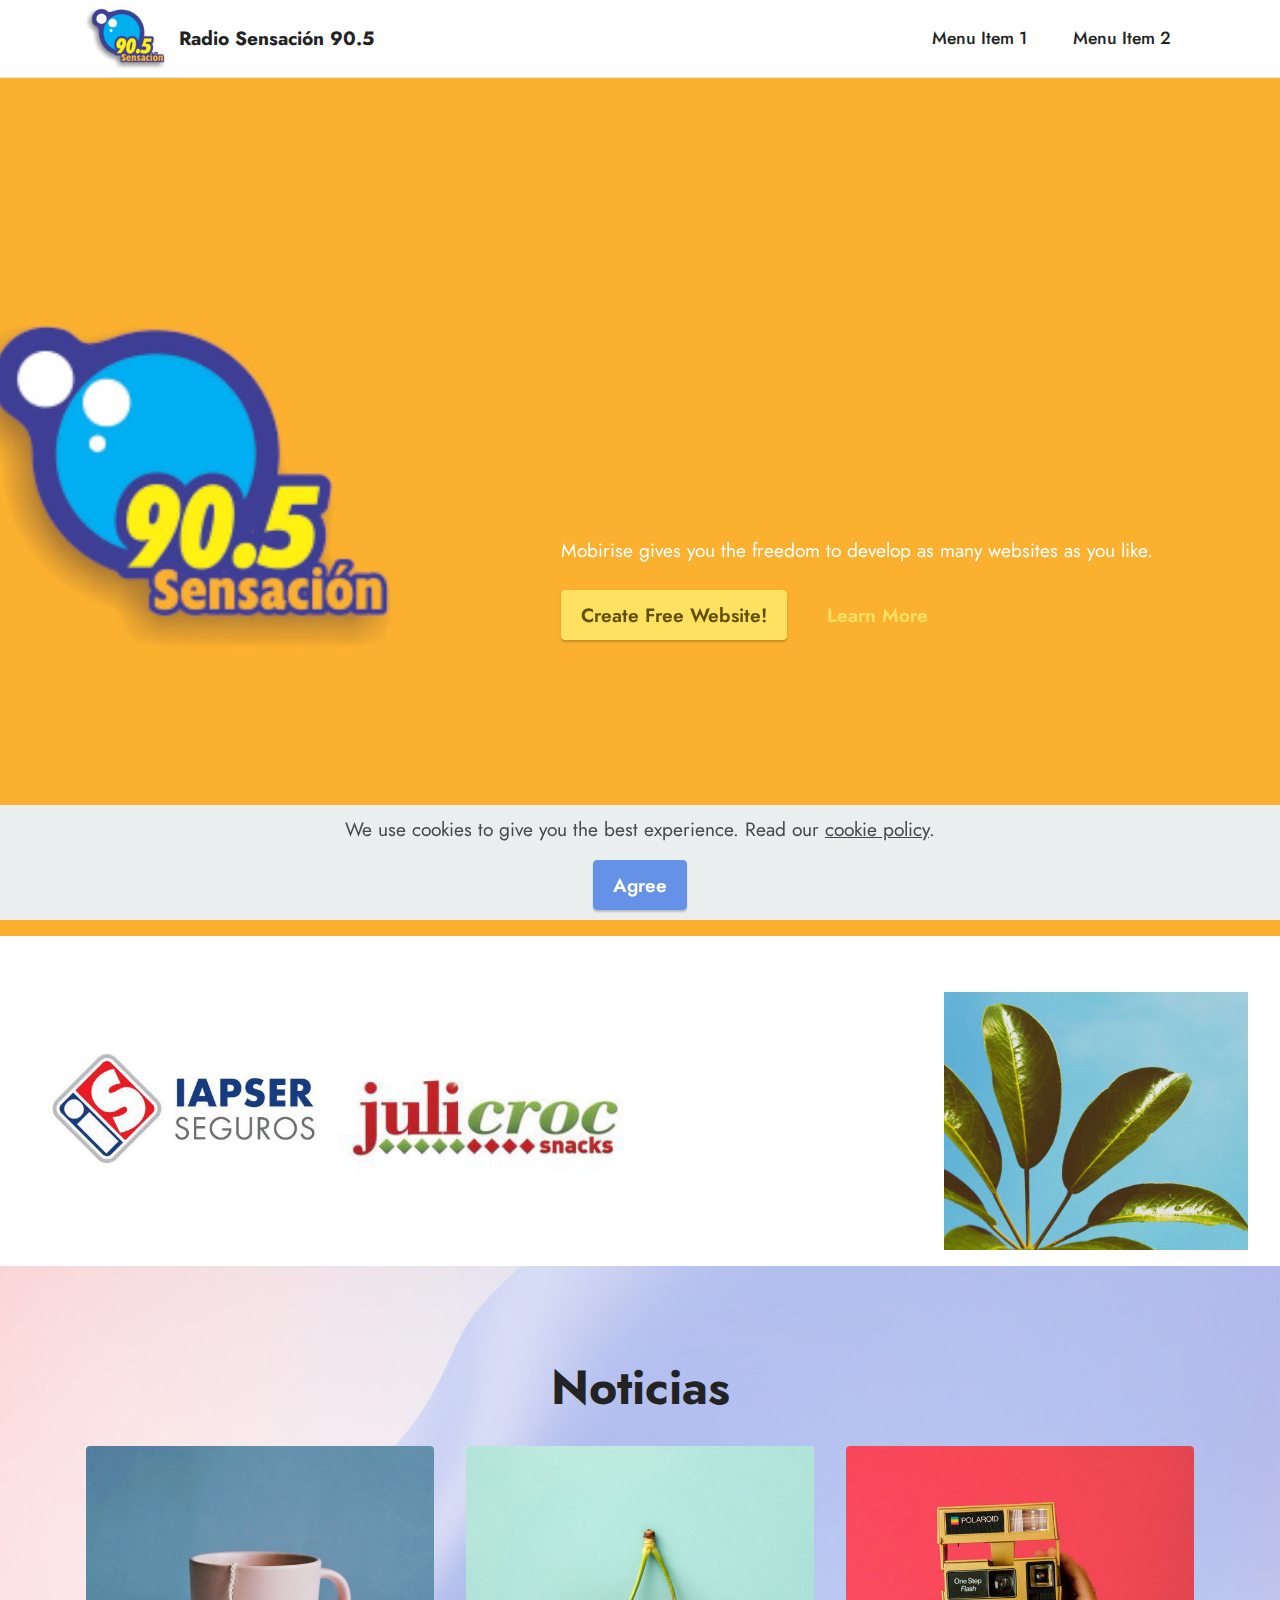
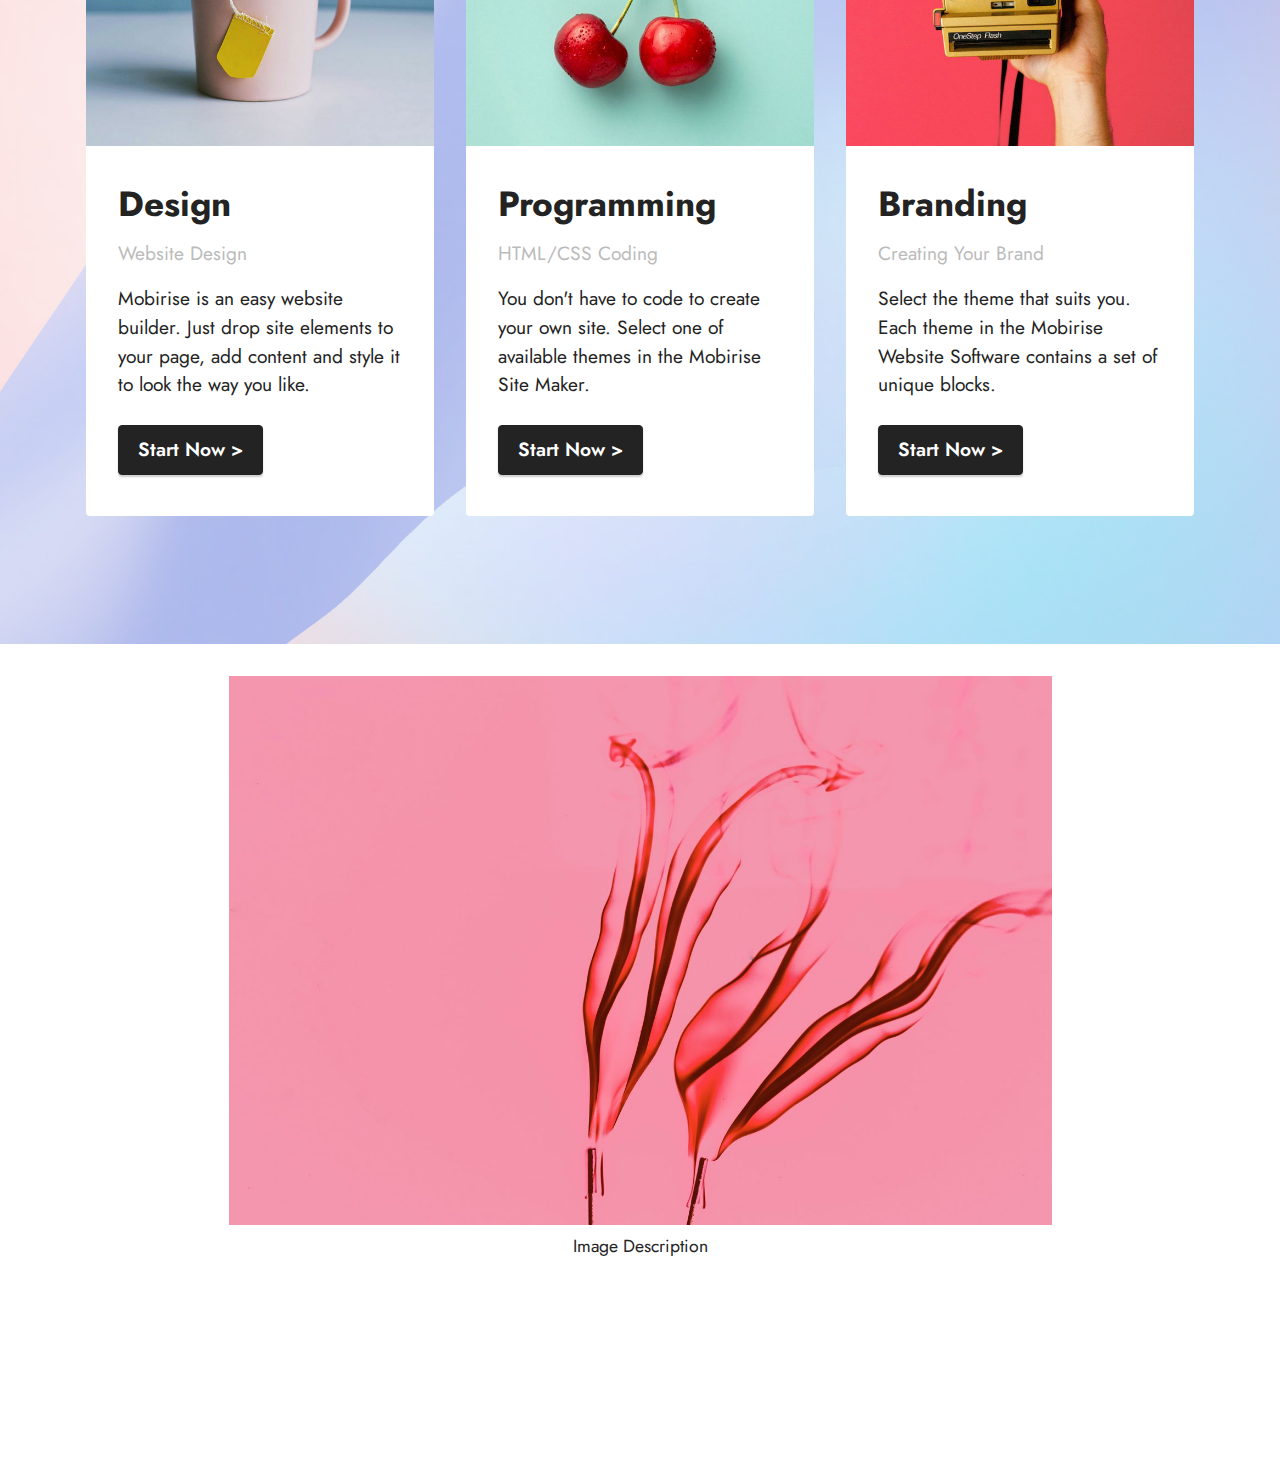
==== index.html @ c17784ab "primera vista" ====
<!DOCTYPE html>
<html lang="es">

<head>
    <!-- Site made with Mobirise Website Builder v5.3.5, https://mobirise.com -->
    <meta charset="UTF-8">
    <meta http-equiv="X-UA-Compatible" content="IE=edge">
    <meta name="generator" content="Mobirise v5.3.5, mobirise.com">
    <meta name="viewport" content="width=device-width, initial-scale=1, minimum-scale=1">
    <link rel="shortcut icon" href="assets/images/fm-sensacion-logo-128x97-1.png" type="image/x-icon">
    <meta name="description" content="">


    <title>Home</title>
    <link rel="stylesheet" href="assets/web/assets/mobirise-icons2/mobirise2.css">
    <link rel="stylesheet" href="assets/tether/tether.min.css">
    <link rel="stylesheet" href="assets/bootstrap/css/bootstrap.min.css">
    <link rel="stylesheet" href="assets/bootstrap/css/bootstrap-grid.min.css">
    <link rel="stylesheet" href="assets/bootstrap/css/bootstrap-reboot.min.css">
    <link rel="stylesheet" href="assets/dropdown/css/style.css">
    <link rel="stylesheet" href="assets/socicon/css/styles.css">
    <link rel="stylesheet" href="assets/theme/css/style.css">
    <link rel="preload"
        href="https://fonts.googleapis.com/css?family=Jost:100,200,300,400,500,600,700,800,900,100i,200i,300i,400i,500i,600i,700i,800i,900i&display=swap"
        as="style" onload="this.onload=null;this.rel='stylesheet'">
    <noscript>
        <link rel="stylesheet"
            href="https://fonts.googleapis.com/css?family=Jost:100,200,300,400,500,600,700,800,900,100i,200i,300i,400i,500i,600i,700i,800i,900i&display=swap">
    </noscript>
    <link rel="preload" as="style" href="assets/mobirise/css/mbr-additional.css">
    <link rel="stylesheet" href="assets/mobirise/css/mbr-additional.css" type="text/css">




</head>

<body>

    <section class="menu cid-s48OLK6784" once="menu" id="menu1-h">

        <nav class="navbar navbar-dropdown navbar-fixed-top navbar-expand-lg">
            <div class="container">
                <div class="navbar-brand">
                    <span class="navbar-logo">
                        <a href="https://www.radiosensacion.com.ar/index.php">
                            <img src="assets/images/fm-sensacion-logo-121x92.png" alt="Radio Sensación 90.5"
                                style="height: 3.8rem;">
                        </a>
                    </span>
                    <span class="navbar-caption-wrap"><a class="navbar-caption text-black display-7"
                            href="https://mobiri.se">Radio Sensación 90.5</a></span>
                </div>
                <button class="navbar-toggler" type="button" data-toggle="collapse"
                    data-target="#navbarSupportedContent" aria-controls="navbarNavAltMarkup" aria-expanded="false"
                    aria-label="Toggle navigation">
                    <div class="hamburger">
                        <span></span>
                        <span></span>
                        <span></span>
                        <span></span>
                    </div>
                </button>
                <div class="collapse navbar-collapse" id="navbarSupportedContent">
                    <ul class="navbar-nav nav-dropdown nav-right" data-app-modern-menu="true">
                        <li class="nav-item"><a class="nav-link link text-black display-4"
                                href="https://mobirise.com">Menu Item 1</a></li>
                        <li class="nav-item"><a class="nav-link link text-black display-4" href="https://mobirise.com">
                                Menu Item 2</a></li>
                    </ul>


                </div>
            </div>
        </nav>

    </section>

    <section class="header5 cid-svProgvU8p mbr-fullscreen mbr-parallax-background" id="header5-k">





        <div class="container">
            <div class="row justify-content-end">
                <div class="col-12 col-lg-7">
                    <h1 class="mbr-section-title mbr-fonts-style mbr-white mb-3 display-1">
                        <iframe id="radio2"
                            src="https://streaming.escuchanosonline.com/cp/widgets/player/single/?p=8462" scrolling="no"
                            style="border:none;">
                        </iframe>
                        <!-- <strong>
                            Full Screen
                            Intro</strong> -->
                    </h1>

                    <p class="mbr-text mbr-fonts-style mbr-white display-7">
                        Mobirise gives you the freedom to develop as many websites as you like.</p>
                    <div class="mbr-section-btn mt-3"><a class="btn btn-warning display-7"
                            href="https://mobiri.se">Create Free Website!</a>
                        <a class="btn btn-warning-outline display-7" href="https://mobiri.se">Learn More</a>
                    </div>
                </div>
            </div>
        </div>
    </section>

    <section class="gallery6 mbr-gallery cid-svViw0mXwe" id="gallery6-n">




        <div class="container-fluid">

            <div class="row mbr-gallery mt-4">
                <div class="col-12 col-md-6 col-lg-3 item gallery-image">
                    <div class="item-wrapper" data-toggle="modal" data-target="#svVmFSbQs3-modal">
                        <a href="https://www.elonce.com/secciones/sociedad/668351-parte-este-jueves-un-nuevo-vuelo-a-moscn-para-buscar-dosis-de-sputnik-v.htm"
                            target="_blank"><img class="w-100" src="assets/images/iapser-seguros-479x406.jpg"
                                alt="Radio Sensación 90.5" data-slide-to="0" data-target="#lb-svVmFSbQs3"></a>
                        <div class="icon-wrapper">
                            <span class="mobi-mbri mobi-mbri-search mbr-iconfont mbr-iconfont-btn"></span>
                        </div>
                    </div>

                </div>
                <div class="col-12 col-md-6 col-lg-3 item gallery-image">
                    <div class="item-wrapper" data-toggle="modal" data-target="#svVmFSbQs3-modal">
                        <img class="w-100" src="assets/images/julicroc-300x232.jpg" alt="" data-slide-to="1"
                            data-target="#lb-svVmFSbQs3">
                        <div class="icon-wrapper">
                            <span class="mobi-mbri mobi-mbri-search mbr-iconfont mbr-iconfont-btn"></span>
                        </div>
                    </div>

                </div>
                <div class="col-12 col-md-6 col-lg-3 item gallery-image">
                    <!-- <div class="item-wrapper" data-toggle="modal" data-target="#svVmFSbQs3-modal">
                    <iframe src="https://www.tutiempo.net/s-widget/app/?LocId=43204&sc=1" scrolling="no" frameborder="0"
                        style="border:none; overflow:hidden; width:300px; height:411px;"
                        allowtransparency="true">
                    </iframe>
                </div> -->
                </div>
                <div class="col-12 col-md-6 col-lg-3 item gallery-image">
                    <div class="item-wrapper" data-toggle="modal" data-target="#svVmFSbQs3-modal">
                        <!-- <iframe id="radio2"
                            src="https://streaming.escuchanosonline.com/cp/widgets/player/single/?p=8462" height="110"
                            scrolling="no" style="border:none;">
                        </iframe> -->
                        <img class="w-100" src="assets/images/features4.jpg" alt="" data-slide-to="3"
                            data-target="#lb-svVmFSbQs3">
                        <div class="icon-wrapper">
                            <span class="mobi-mbri mobi-mbri-search mbr-iconfont mbr-iconfont-btn"></span>
                        </div>
                    </div>

                </div>
            </div>

            <div class="modal mbr-slider" tabindex="-1" role="dialog" aria-hidden="true" id="svVmFSbQs3-modal">
                <div class="modal-dialog" role="document">
                    <div class="modal-content">
                        <div class="modal-body">
                            <div class="carousel slide" id="lb-svVmFSbQs3" data-interval="5000">
                                <div class="carousel-inner">
                                    <div class="carousel-item active">
                                        <img class="d-block w-100" src="assets/images/iapser-seguros-479x406.jpg"
                                            alt="">
                                    </div>
                                    <div class="carousel-item">
                                        <img class="d-block w-100" src="assets/images/julicroc-300x232.jpg" alt="">
                                    </div>
                                    <div class="carousel-item">
                                        <img class="d-block w-100" src="assets/images/features3.jpg" alt="">
                                    </div>
                                    <div class="carousel-item">
                                        <img class="d-block w-100" src="assets/images/features4.jpg" alt="">
                                    </div>
                                </div>
                                <ol class="carousel-indicators">
                                    <li data-slide-to="0" class="active" data-target="#lb-svVmFSbQs3"></li>
                                    <li data-slide-to="1" data-target="#lb-svVmFSbQs3"></li>
                                    <li data-slide-to="2" data-target="#lb-svVmFSbQs3"></li>
                                    <li data-slide-to="3" data-target="#lb-svVmFSbQs3"></li>
                                </ol>
                                <a role="button" href="" class="close" data-dismiss="modal" aria-label="Close">
                                </a>
                                <a class="carousel-control-prev carousel-control" role="button" data-slide="prev"
                                    href="#lb-svVmFSbQs3">
                                    <span class="mobi-mbri mobi-mbri-arrow-prev" aria-hidden="true"></span>
                                    <span class="sr-only">Previous</span>
                                </a>
                                <a class="carousel-control-next carousel-control" role="button" data-slide="next"
                                    href="#lb-svVmFSbQs3">
                                    <span class="mobi-mbri mobi-mbri-arrow-next" aria-hidden="true"></span>
                                    <span class="sr-only">Next</span>
                                </a>
                            </div>
                        </div>
                    </div>
                </div>
            </div>
        </div>
    </section>

    <section class="features4 cid-svVdP3rSlo" id="features4-l">

        <div class="mbr-overlay"></div>
        <div class="container">
            <div class="mbr-section-head">
                <h4 class="mbr-section-title mbr-fonts-style align-center mb-0 display-2">
                    <strong>Noticias</strong><strong><br></strong>
                </h4>

            </div>
            <div class="row mt-4">
                <div class="item features-image сol-12 col-md-6 col-lg-4">
                    <div class="item-wrapper">
                        <div class="item-img">
                            <img src="assets/images/product2.jpg" alt="" title="">
                        </div>
                        <div class="item-content">
                            <h5 class="item-title mbr-fonts-style display-5"><strong>Design</strong></h5>
                            <h6 class="item-subtitle mbr-fonts-style mt-1 display-7">Website Design</h6>
                            <p class="mbr-text mbr-fonts-style mt-3 display-7">Mobirise is an easy website builder. Just
                                drop site elements to your page, add content and style it to look the way you like.</p>
                        </div>
                        <div class="mbr-section-btn item-footer mt-2"><a href=""
                                class="btn item-btn btn-black display-7" target="_blank">Start Now
                                &gt;</a></div>
                    </div>
                </div>
                <div class="item features-image сol-12 col-md-6 col-lg-4">
                    <div class="item-wrapper">
                        <div class="item-img">
                            <img src="assets/images/product3.jpg" alt="" title="">
                        </div>
                        <div class="item-content">
                            <h5 class="item-title mbr-fonts-style display-5"><strong>Programming</strong></h5>
                            <h6 class="item-subtitle mbr-fonts-style mt-1 display-7">
                                HTML/CSS Coding</h6>
                            <p class="mbr-text mbr-fonts-style mt-3 display-7">You don't have to code to create your own
                                site. Select one of available themes in the Mobirise Site Maker.</p>
                        </div>
                        <div class="mbr-section-btn item-footer mt-2"><a href=""
                                class="btn item-btn btn-black display-7" target="_blank">Start Now
                                &gt;</a></div>
                    </div>
                </div>
                <div class="item features-image сol-12 col-md-6 col-lg-4">
                    <div class="item-wrapper">
                        <div class="item-img">
                            <img src="assets/images/product1.jpg" alt="" title="">
                        </div>
                        <div class="item-content">
                            <h5 class="item-title mbr-fonts-style display-5"><strong>Branding</strong></h5>
                            <h6 class="item-subtitle mbr-fonts-style mt-1 display-7">Creating Your Brand</h6>
                            <p class="mbr-text mbr-fonts-style mt-3 display-7">Select the theme that suits you. Each
                                theme
                                in the Mobirise Website Software contains a set of unique blocks.<br></p>
                        </div>
                        <div class="mbr-section-btn item-footer mt-2"><a href=""
                                class="btn item-btn btn-black display-7" target="_blank">Start Now
                                &gt;</a></div>
                    </div>
                </div>

            </div>
        </div>
    </section>

    <section class="image3 cid-s48upRUlSD" id="image3-9">




        <div class="container">
            <div class="row justify-content-center">
                <div class="col-12 col-lg-9">
                    <div class="image-wrapper">
                        <img src="assets/images/6.jpg" alt="Mobirise">
                        <p class="mbr-description mbr-fonts-style mt-2 align-center display-4">
                            Image Description</p>
                    </div>
                </div>
            </div>
        </div>
    </section>

    <section class="footer3 cid-s48P1Icc8J mbr-reveal" once="footers" id="footer3-i">



        <div class="mbr-overlay" style="opacity: 0.8; background-color: rgb(35, 35, 35);"></div>

        <div class="container-fluid">
            <div class="media-container-row align-center mbr-white">
                <div class="row row-links">
                    <ul class="foot-menu">





                        <li class="foot-menu-item mbr-fonts-style display-7"><a href="https://mobirise.com/help/"
                                class="text-success">Help Center</a></li>
                        <li class="foot-menu-item mbr-fonts-style display-7"><a href="http://forums.mobirise.com/"
                                class="text-success">Mobirise Forums</a></li>
                        <li class="foot-menu-item mbr-fonts-style display-7"><a href="https://mobirise.com/"
                                class="text-success">Mobirise.com</a></li>
                    </ul>
                </div>
                <div class="row social-row">
                    <div class="social-list align-right pb-2">






                        <div class="soc-item">
                            <a href="https://twitter.com/mobirise" target="_blank">
                                <span class="socicon-twitter socicon mbr-iconfont mbr-iconfont-social"></span>
                            </a>
                        </div>
                        <div class="soc-item">
                            <a href="https://www.facebook.com/pages/Mobirise/1616226671953247" target="_blank">
                                <span class="socicon-facebook socicon mbr-iconfont mbr-iconfont-social"></span>
                            </a>
                        </div>
                        <div class="soc-item">
                            <a href="https://www.youtube.com/c/mobirise" target="_blank">
                                <span class="socicon-youtube socicon mbr-iconfont mbr-iconfont-social"></span>
                            </a>
                        </div>
                        <div class="soc-item">
                            <a href="https://instagram.com/mobirise" target="_blank">
                                <span class="mbr-iconfont mbr-iconfont-social socicon-instagram socicon"></span>
                            </a>
                        </div>
                    </div>
                </div>
                <div class="row row-copirayt">
                    <p class="mbr-text mb-0 mbr-fonts-style mbr-white align-center display-7">
                        © Copyright 2021 Flydata. Todos los derechos reservados.
                    </p>
                </div>
            </div>
        </div>
    </section>
    <!-- <section
        style="background-color: #fff; font-family: -apple-system, BlinkMacSystemFont, 'Segoe UI', 'Roboto', 'Helvetica Neue', Arial, sans-serif; color:#aaa; font-size:12px; padding: 0; align-items: center; display: flex;"> -->

        <!-- <a href="https://mobirise.site/r" style="flex: 1 1; height: 3rem; padding-left: 1rem;"></a> -->
        <!-- <p style="flex: 0 0 auto; margin:0; padding-right:1rem;"> -->
            <a href="https://mobirise.site/"></a>
            <!-- was made with Mobirise site themes -->
        <!-- </p> -->
    <!-- </section> -->
    <script src="assets/web/assets/jquery/jquery.min.js"></script>
    <script src="assets/popper/popper.min.js"></script>
    <script src="assets/tether/tether.min.js"></script>
    <script src="assets/bootstrap/js/bootstrap.min.js"></script>
    <script src="assets/web/assets/cookies-alert-plugin/cookies-alert-core.js"></script>
    <script src="assets/web/assets/cookies-alert-plugin/cookies-alert-script.js"></script>
    <script src="assets/smoothscroll/smooth-scroll.js"></script>
    <script src="assets/parallax/jarallax.min.js"></script>
    <script src="assets/dropdown/js/nav-dropdown.js"></script>
    <script src="assets/dropdown/js/navbar-dropdown.js"></script>
    <script src="assets/touchswipe/jquery.touch-swipe.min.js"></script>
    <script src="assets/theme/js/script.js"></script>


    <input name="cookieData" type="hidden" data-cookie-customDialogSelector='null' data-cookie-colorText='#424a4d'
        data-cookie-colorBg='rgba(234, 239, 241, 0.99)' data-cookie-textButton='Agree' data-cookie-colorButton=''
        data-cookie-colorLink='#424a4d' data-cookie-underlineLink='true'
        data-cookie-text="We use cookies to give you the best experience. Read our <a href='privacy.html'>cookie policy</a>.">
</body>

</html>
---- assets/web/assets/mobirise-icons2/mobirise2.css ----
@font-face {
  font-family: 'Moririse2';
  font-display: swap;
  src:  url('mobirise2.eot?f2bix4');
  src:  url('mobirise2.eot?f2bix4#iefix') format('embedded-opentype'),
    url('mobirise2.ttf?f2bix4') format('truetype'),
    url('mobirise2.woff?f2bix4') format('woff'),
    url('mobirise2.svg?f2bix4#mobirise2') format('svg');
  font-weight: normal;
  font-style: normal;
}

[class^="mobi-"], [class*=" mobi-"] {
  /* use !important to prevent issues with browser extensions that change fonts */
  font-family: 'Moririse2' !important;
  speak: none;
  font-style: normal;
  font-weight: normal;
  font-variant: normal;
  text-transform: none;
  line-height: 1;

  /* Better Font Rendering =========== */
  -webkit-font-smoothing: antialiased;
  -moz-osx-font-smoothing: grayscale;
}

.mobi-mbri-add-submenu:before {
  content: "\e900";
}
.mobi-mbri-alert:before {
  content: "\e901";
}
.mobi-mbri-align-center:before {
  content: "\e902";
}
.mobi-mbri-align-justify:before {
  content: "\e903";
}
.mobi-mbri-align-left:before {
  content: "\e904";
}
.mobi-mbri-align-right:before {
  content: "\e905";
}
.mobi-mbri-android:before {
  content: "\e906";
}
.mobi-mbri-apple:before {
  content: "\e907";
}
.mobi-mbri-arrow-down:before {
  content: "\e908";
}
.mobi-mbri-arrow-next:before {
  content: "\e909";
}
.mobi-mbri-arrow-prev:before {
  content: "\e90a";
}
.mobi-mbri-arrow-up:before {
  content: "\e90b";
}
.mobi-mbri-bold:before {
  content: "\e90c";
}
.mobi-mbri-bookmark:before {
  content: "\e90d";
}
.mobi-mbri-bootstrap:before {
  content: "\e90e";
}
.mobi-mbri-briefcase:before {
  content: "\e90f";
}
.mobi-mbri-browse:before {
  content: "\e910";
}
.mobi-mbri-bulleted-list:before {
  content: "\e911";
}
.mobi-mbri-calendar:before {
  content: "\e912";
}
.mobi-mbri-camera:before {
  content: "\e913";
}
.mobi-mbri-cart-add:before {
  content: "\e914";
}
.mobi-mbri-cart-full:before {
  content: "\e915";
}
.mobi-mbri-cash:before {
  content: "\e916";
}
.mobi-mbri-change-style:before {
  content: "\e917";
}
.mobi-mbri-chat:before {
  content: "\e918";
}
.mobi-mbri-clock:before {
  content: "\e919";
}
.mobi-mbri-close:before {
  content: "\e91a";
}
.mobi-mbri-cloud:before {
  content: "\e91b";
}
.mobi-mbri-code:before {
  content: "\e91c";
}
.mobi-mbri-contact-form:before {
  content: "\e91d";
}
.mobi-mbri-credit-card:before {
  content: "\e91e";
}
.mobi-mbri-cursor-click:before {
  content: "\e91f";
}
.mobi-mbri-cust-feedback:before {
  content: "\e920";
}
.mobi-mbri-database:before {
  content: "\e921";
}
.mobi-mbri-delivery:before {
  content: "\e922";
}
.mobi-mbri-desktop:before {
  content: "\e923";
}
.mobi-mbri-devices:before {
  content: "\e924";
}
.mobi-mbri-down:before {
  content: "\e925";
}
.mobi-mbri-download-2:before {
  content: "\e926";
}
.mobi-mbri-download:before {
  content: "\e927";
}
.mobi-mbri-drag-n-drop-2:before {
  content: "\e928";
}
.mobi-mbri-drag-n-drop:before {
  content: "\e929";
}
.mobi-mbri-edit-2:before {
  content: "\e92a";
}
.mobi-mbri-edit:before {
  content: "\e92b";
}
.mobi-mbri-error:before {
  content: "\e92c";
}
.mobi-mbri-extension:before {
  content: "\e92d";
}
.mobi-mbri-features:before {
  content: "\e92e";
}
.mobi-mbri-file:before {
  content: "\e92f";
}
.mobi-mbri-flag:before {
  content: "\e930";
}
.mobi-mbri-folder:before {
  content: "\e931";
}
.mobi-mbri-gift:before {
  content: "\e932";
}
.mobi-mbri-github:before {
  content: "\e933";
}
.mobi-mbri-globe-2:before {
  content: "\e934";
}
.mobi-mbri-globe:before {
  content: "\e935";
}
.mobi-mbri-growing-chart:before {
  content: "\e936";
}
.mobi-mbri-hearth:before {
  content: "\e937";
}
.mobi-mbri-help:before {
  content: "\e938";
}
.mobi-mbri-home:before {
  content: "\e939";
}
.mobi-mbri-hot-cup:before {
  content: "\e93a";
}
.mobi-mbri-idea:before {
  content: "\e93b";
}
.mobi-mbri-image-gallery:before {
  content: "\e93c";
}
.mobi-mbri-image-slider:before {
  content: "\e93d";
}
.mobi-mbri-info:before {
  content: "\e93e";
}
.mobi-mbri-italic:before {
  content: "\e93f";
}
.mobi-mbri-key:before {
  content: "\e940";
}
.mobi-mbri-laptop:before {
  content: "\e941";
}
.mobi-mbri-layers:before {
  content: "\e942";
}
.mobi-mbri-left-right:before {
  content: "\e943";
}
.mobi-mbri-left:before {
  content: "\e944";
}
.mobi-mbri-letter:before {
  content: "\e945";
}
.mobi-mbri-like:before {
  content: "\e946";
}
.mobi-mbri-link:before {
  content: "\e947";
}
.mobi-mbri-lock:before {
  content: "\e948";
}
.mobi-mbri-login:before {
  content: "\e949";
}
.mobi-mbri-logout:before {
  content: "\e94a";
}
.mobi-mbri-magic-stick:before {
  content: "\e94b";
}
.mobi-mbri-map-pin:before {
  content: "\e94c";
}
.mobi-mbri-menu:before {
  content: "\e94d";
}
.mobi-mbri-mobile-2:before {
  content: "\e94e";
}
.mobi-mbri-mobile-horizontal:before {
  content: "\e94f";
}
.mobi-mbri-mobile:before {
  content: "\e950";
}
.mobi-mbri-mobirise:before {
  content: "\e951";
}
.mobi-mbri-more-horizontal:before {
  content: "\e952";
}
.mobi-mbri-more-vertical:before {
  content: "\e953";
}
.mobi-mbri-music:before {
  content: "\e954";
}
.mobi-mbri-new-file:before {
  content: "\e955";
}
.mobi-mbri-numbered-list:before {
  content: "\e956";
}
.mobi-mbri-opened-folder:before {
  content: "\e957";
}
.mobi-mbri-pages:before {
  content: "\e958";
}
.mobi-mbri-paper-plane:before {
  content: "\e959";
}
.mobi-mbri-paperclip:before {
  content: "\e95a";
}
.mobi-mbri-phone:before {
  content: "\e95b";
}
.mobi-mbri-photo:before {
  content: "\e95c";
}
.mobi-mbri-photos:before {
  content: "\e95d";
}
.mobi-mbri-pin:before {
  content: "\e95e";
}
.mobi-mbri-play:before {
  content: "\e95f";
}
.mobi-mbri-plus:before {
  content: "\e960";
}
.mobi-mbri-preview:before {
  content: "\e961";
}
.mobi-mbri-print:before {
  content: "\e962";
}
.mobi-mbri-protect:before {
  content: "\e963";
}
.mobi-mbri-question:before {
  content: "\e964";
}
.mobi-mbri-quote-left:before {
  content: "\e965";
}
.mobi-mbri-quote-right:before {
  content: "\e966";
}
.mobi-mbri-redo:before {
  content: "\e967";
}
.mobi-mbri-refresh:before {
  content: "\e968";
}
.mobi-mbri-responsive-2:before {
  content: "\e969";
}
.mobi-mbri-responsive:before {
  content: "\e96a";
}
.mobi-mbri-right:before {
  content: "\e96b";
}
.mobi-mbri-rocket:before {
  content: "\e96c";
}
.mobi-mbri-sad-face:before {
  content: "\e96d";
}
.mobi-mbri-sale:before {
  content: "\e96e";
}
.mobi-mbri-save:before {
  content: "\e96f";
}
.mobi-mbri-search:before {
  content: "\e970";
}
.mobi-mbri-setting-2:before {
  content: "\e971";
}
.mobi-mbri-setting-3:before {
  content: "\e972";
}
.mobi-mbri-setting:before {
  content: "\e973";
}
.mobi-mbri-share:before {
  content: "\e974";
}
.mobi-mbri-shopping-bag:before {
  content: "\e975";
}
.mobi-mbri-shopping-basket:before {
  content: "\e976";
}
.mobi-mbri-shopping-cart:before {
  content: "\e977";
}
.mobi-mbri-sites:before {
  content: "\e978";
}
.mobi-mbri-smile-face:before {
  content: "\e979";
}
.mobi-mbri-speed:before {
  content: "\e97a";
}
.mobi-mbri-star:before {
  content: "\e97b";
}
.mobi-mbri-success:before {
  content: "\e97c";
}
.mobi-mbri-sun:before {
  content: "\e97d";
}
.mobi-mbri-sun2:before {
  content: "\e97e";
}
.mobi-mbri-tablet-vertical:before {
  content: "\e97f";
}
.mobi-mbri-tablet:before {
  content: "\e980";
}
.mobi-mbri-target:before {
  content: "\e981";
}
.mobi-mbri-timer:before {
  content: "\e982";
}
.mobi-mbri-to-ftp:before {
  content: "\e983";
}
.mobi-mbri-to-local-drive:before {
  content: "\e984";
}
.mobi-mbri-touch-swipe:before {
  content: "\e985";
}
.mobi-mbri-touch:before {
  content: "\e986";
}
.mobi-mbri-trash:before {
  content: "\e987";
}
.mobi-mbri-underline:before {
  content: "\e988";
}
.mobi-mbri-undo:before {
  content: "\e989";
}
.mobi-mbri-unlink:before {
  content: "\e98a";
}
.mobi-mbri-unlock:before {
  content: "\e98b";
}
.mobi-mbri-up-down:before {
  content: "\e98c";
}
.mobi-mbri-up:before {
  content: "\e98d";
}
.mobi-mbri-update:before {
  content: "\e98e";
}
.mobi-mbri-upload-2:before {
  content: "\e98f";
}
.mobi-mbri-upload:before {
  content: "\e990";
}
.mobi-mbri-user-2:before {
  content: "\e991";
}
.mobi-mbri-user:before {
  content: "\e992";
}
.mobi-mbri-users:before {
  content: "\e993";
}
.mobi-mbri-video-play:before {
  content: "\e994";
}
.mobi-mbri-video:before {
  content: "\e995";
}
.mobi-mbri-watch:before {
  content: "\e996";
}
.mobi-mbri-website-theme-2:before {
  content: "\e997";
}
.mobi-mbri-website-theme:before {
  content: "\e998";
}
.mobi-mbri-wifi:before {
  content: "\e999";
}
.mobi-mbri-windows:before {
  content: "\e99a";
}
.mobi-mbri-zoom-in:before {
  content: "\e99b";
}
.mobi-mbri-zoom-out:before {
  content: "\e99c";
}
---- assets/dropdown/css/style.css ----
.navbar-dropdown {
  left: 0;
  padding: 0;
  position: absolute;
  right: 0;
  top: 0;
  transition: all 0.45s ease;
  z-index: 1030;
  background: #282828; }
  .navbar-dropdown .navbar-logo {
    margin-right: 0.8rem;
    transition: margin 0.3s ease-in-out;
    vertical-align: middle; }
    .navbar-dropdown .navbar-logo img {
      height: 3.125rem;
      transition: all 0.3s ease-in-out; }
    .navbar-dropdown .navbar-logo.mbr-iconfont {
      font-size: 3.125rem;
      line-height: 3.125rem; }
  .navbar-dropdown .navbar-caption {
    font-weight: 700;
    white-space: normal;
    vertical-align: -4px;
    line-height: 3.125rem !important; }
    .navbar-dropdown .navbar-caption, .navbar-dropdown .navbar-caption:hover {
      color: inherit;
      text-decoration: none; }
  .navbar-dropdown .mbr-iconfont + .navbar-caption {
    vertical-align: -1px; }
  .navbar-dropdown.navbar-fixed-top {
    position: fixed; }
  .navbar-dropdown .navbar-brand span {
    vertical-align: -4px; }
  .navbar-dropdown.bg-color.transparent {
    background: none; }
  .navbar-dropdown.navbar-short .navbar-brand {
    padding: 0.625rem 0; }
    .navbar-dropdown.navbar-short .navbar-brand span {
      vertical-align: -1px; }
  .navbar-dropdown.navbar-short .navbar-caption {
    line-height: 2.375rem !important;
    vertical-align: -2px; }
  .navbar-dropdown.navbar-short .navbar-logo {
    margin-right: 0.5rem; }
    .navbar-dropdown.navbar-short .navbar-logo img {
      height: 2.375rem; }
    .navbar-dropdown.navbar-short .navbar-logo.mbr-iconfont {
      font-size: 2.375rem;
      line-height: 2.375rem; }
  .navbar-dropdown.navbar-short .mbr-table-cell {
    height: 3.625rem; }
  .navbar-dropdown .navbar-close {
    left: 0.6875rem;
    position: fixed;
    top: 0.75rem;
    z-index: 1000; }
  .navbar-dropdown .hamburger-icon {
    content: "";
    display: inline-block;
    vertical-align: middle;
    width: 16px;
    -webkit-box-shadow: 0 -6px 0 1px #282828,0 0 0 1px #282828,0 6px 0 1px #282828;
    -moz-box-shadow: 0 -6px 0 1px #282828,0 0 0 1px #282828,0 6px 0 1px #282828;
    box-shadow: 0 -6px 0 1px #282828,0 0 0 1px #282828,0 6px 0 1px #282828; }

.dropdown-menu .dropdown-toggle[data-toggle="dropdown-submenu"]::after {
  border-bottom: 0.35em solid transparent;
  border-left: 0.35em solid;
  border-right: 0;
  border-top: 0.35em solid transparent;
  margin-left: 0.3rem; }

.dropdown-menu .dropdown-item:focus {
  outline: 0; }

.nav-dropdown {
  font-size: 0.75rem;
  font-weight: 500;
  height: auto !important; }
  .nav-dropdown .nav-btn {
    padding-left: 1rem; }
  .nav-dropdown .link {
    margin: .667em 1.667em;
    font-weight: 500;
    padding: 0;
    transition: color .2s ease-in-out; }
    .nav-dropdown .link.dropdown-toggle {
      margin-right: 2.583em; }
      .nav-dropdown .link.dropdown-toggle::after {
        margin-left: .25rem;
        border-top: 0.35em solid;
        border-right: 0.35em solid transparent;
        border-left: 0.35em solid transparent;
        border-bottom: 0; }
      .nav-dropdown .link.dropdown-toggle[aria-expanded="true"] {
        margin: 0;
        padding: 0.667em 3.263em  0.667em 1.667em; }
  .nav-dropdown .link::after,
  .nav-dropdown .dropdown-item::after {
    color: inherit; }
  .nav-dropdown .btn {
    font-size: 0.75rem;
    font-weight: 700;
    letter-spacing: 0;
    margin-bottom: 0;
    padding-left: 1.25rem;
    padding-right: 1.25rem; }
  .nav-dropdown .dropdown-menu {
    border-radius: 0;
    border: 0;
    left: 0;
    margin: 0;
    padding-bottom: 1.25rem;
    padding-top: 1.25rem;
    position: relative; }
  .nav-dropdown .dropdown-submenu {
    margin-left: 0.125rem;
    top: 0; }
  .nav-dropdown .dropdown-item {
    font-weight: 500;
    line-height: 2;
    padding: 0.3846em 4.615em 0.3846em 1.5385em;
    position: relative;
    transition: color .2s ease-in-out, background-color .2s ease-in-out; }
    .nav-dropdown .dropdown-item::after {
      margin-top: -0.3077em;
      position: absolute;
      right: 1.1538em;
      top: 50%; }
    .nav-dropdown .dropdown-item:focus, .nav-dropdown .dropdown-item:hover {
      background: none; }

@media (max-width: 767px) {
  .nav-dropdown.navbar-toggleable-sm {
    bottom: 0;
    display: none;
    left: 0;
    overflow-x: hidden;
    position: fixed;
    top: 0;
    transform: translateX(-100%);
    -ms-transform: translateX(-100%);
    -webkit-transform: translateX(-100%);
    width: 18.75rem;
    z-index: 999; } }
.nav-dropdown.navbar-toggleable-xl {
  bottom: 0;
  display: none;
  left: 0;
  overflow-x: hidden;
  position: fixed;
  top: 0;
  transform: translateX(-100%);
  -ms-transform: translateX(-100%);
  -webkit-transform: translateX(-100%);
  width: 18.75rem;
  z-index: 999; }

.nav-dropdown-sm {
  display: block !important;
  overflow-x: hidden;
  overflow: auto;
  padding-top: 3.875rem; }
  .nav-dropdown-sm::after {
    content: "";
    display: block;
    height: 3rem;
    width: 100%; }
  .nav-dropdown-sm.collapse.in ~ .navbar-close {
    display: block !important; }
  .nav-dropdown-sm.collapsing, .nav-dropdown-sm.collapse.in {
    transform: translateX(0);
    -ms-transform: translateX(0);
    -webkit-transform: translateX(0);
    transition: all 0.25s ease-out;
    -webkit-transition: all 0.25s ease-out;
    background: #282828; }
  .nav-dropdown-sm.collapsing[aria-expanded="false"] {
    transform: translateX(-100%);
    -ms-transform: translateX(-100%);
    -webkit-transform: translateX(-100%); }
  .nav-dropdown-sm .nav-item {
    display: block;
    margin-left: 0 !important;
    padding-left: 0; }
  .nav-dropdown-sm .link,
  .nav-dropdown-sm .dropdown-item {
    border-top: 1px dotted rgba(255, 255, 255, 0.1);
    font-size: 0.8125rem;
    line-height: 1.6;
    margin: 0 !important;
    padding: 0.875rem 2.4rem 0.875rem 1.5625rem !important;
    position: relative;
    white-space: normal; }
    .nav-dropdown-sm .link:focus, .nav-dropdown-sm .link:hover,
    .nav-dropdown-sm .dropdown-item:focus,
    .nav-dropdown-sm .dropdown-item:hover {
      background: rgba(0, 0, 0, 0.2) !important;
      color: #c0a375; }
  .nav-dropdown-sm .nav-btn {
    position: relative;
    padding: 1.5625rem 1.5625rem 0 1.5625rem; }
    .nav-dropdown-sm .nav-btn::before {
      border-top: 1px dotted rgba(255, 255, 255, 0.1);
      content: "";
      left: 0;
      position: absolute;
      top: 0;
      width: 100%; }
    .nav-dropdown-sm .nav-btn + .nav-btn {
      padding-top: 0.625rem; }
      .nav-dropdown-sm .nav-btn + .nav-btn::before {
        display: none; }
  .nav-dropdown-sm .btn {
    padding: 0.625rem 0; }
  .nav-dropdown-sm .dropdown-toggle[data-toggle="dropdown-submenu"]::after {
    margin-left: .25rem;
    border-top: 0.35em solid;
    border-right: 0.35em solid transparent;
    border-left: 0.35em solid transparent;
    border-bottom: 0; }
  .nav-dropdown-sm .dropdown-toggle[data-toggle="dropdown-submenu"][aria-expanded="true"]::after {
    border-top: 0;
    border-right: 0.35em solid transparent;
    border-left: 0.35em solid transparent;
    border-bottom: 0.35em solid; }
  .nav-dropdown-sm .dropdown-menu {
    margin: 0;
    padding: 0;
    position: relative;
    top: 0;
    left: 0;
    width: 100%;
    border: 0;
    float: none;
    border-radius: 0;
    background: none; }
  .nav-dropdown-sm .dropdown-submenu {
    left: 100%;
    margin-left: 0.125rem;
    margin-top: -1.25rem;
    top: 0; }

.navbar-toggleable-sm .nav-dropdown .dropdown-menu {
  position: absolute; }

.navbar-toggleable-sm .nav-dropdown .dropdown-submenu {
  left: 100%;
  margin-left: 0.125rem;
  margin-top: -1.25rem;
  top: 0; }

.navbar-toggleable-sm.opened .nav-dropdown .dropdown-menu {
  position: relative; }

.navbar-toggleable-sm.opened .nav-dropdown .dropdown-submenu {
  left: 0;
  margin-left: 00rem;
  margin-top: 0rem;
  top: 0; }

.is-builder .nav-dropdown.collapsing {
  transition: none !important; }

/*# sourceMappingURL=style.css.map */
---- assets/socicon/css/styles.css ----
@charset "UTF-8";

@font-face {
  font-family: 'Socicon';
  src:  url('../fonts/socicon.eot');
  src:  url('../fonts/socicon.eot?#iefix') format('embedded-opentype'),
    url('../fonts/socicon.woff2') format('woff2'),
    url('../fonts/socicon.ttf') format('truetype'),
    url('../fonts/socicon.woff') format('woff'),
    url('../fonts/socicon.svg#socicon') format('svg');
  font-weight: normal;
  font-style: normal;
  font-display: swap;
}

[data-icon]:before {
  font-family: "socicon" !important;
  content: attr(data-icon);
  font-style: normal !important;
  font-weight: normal !important;
  font-variant: normal !important;
  text-transform: none !important;
  speak: none;
  line-height: 1;
  -webkit-font-smoothing: antialiased;
  -moz-osx-font-smoothing: grayscale;
}

[class^="socicon-"], [class*=" socicon-"] {
  /* use !important to prevent issues with browser extensions that change fonts */
  font-family: 'Socicon' !important;
  speak: none;
  font-style: normal;
  font-weight: normal;
  font-variant: normal;
  text-transform: none;
  line-height: 1;

  /* Better Font Rendering =========== */
  -webkit-font-smoothing: antialiased;
  -moz-osx-font-smoothing: grayscale;
}

.socicon-eitaa:before {
  content: "\e97c";
}
.socicon-soroush:before {
  content: "\e97d";
}
.socicon-bale:before {
  content: "\e97e";
}
.socicon-zazzle:before {
  content: "\e97b";
}
.socicon-society6:before {
  content: "\e97a";
}
.socicon-redbubble:before {
  content: "\e979";
}
.socicon-avvo:before {
  content: "\e978";
}
.socicon-stitcher:before {
  content: "\e977";
}
.socicon-googlehangouts:before {
  content: "\e974";
}
.socicon-dlive:before {
  content: "\e975";
}
.socicon-vsco:before {
  content: "\e976";
}
.socicon-flipboard:before {
  content: "\e973";
}
.socicon-ubuntu:before {
  content: "\e958";
}
.socicon-artstation:before {
  content: "\e959";
}
.socicon-invision:before {
  content: "\e95a";
}
.socicon-torial:before {
  content: "\e95b";
}
.socicon-collectorz:before {
  content: "\e95c";
}
.socicon-seenthis:before {
  content: "\e95d";
}
.socicon-googleplaymusic:before {
  content: "\e95e";
}
.socicon-debian:before {
  content: "\e95f";
}
.socicon-filmfreeway:before {
  content: "\e960";
}
.socicon-gnome:before {
  content: "\e961";
}
.socicon-itchio:before {
  content: "\e962";
}
.socicon-jamendo:before {
  content: "\e963";
}
.socicon-mix:before {
  content: "\e964";
}
.socicon-sharepoint:before {
  content: "\e965";
}
.socicon-tinder:before {
  content: "\e966";
}
.socicon-windguru:before {
  content: "\e967";
}
.socicon-cdbaby:before {
  content: "\e968";
}
.socicon-elementaryos:before {
  content: "\e969";
}
.socicon-stage32:before {
  content: "\e96a";
}
.socicon-tiktok:before {
  content: "\e96b";
}
.socicon-gitter:before {
  content: "\e96c";
}
.socicon-letterboxd:before {
  content: "\e96d";
}
.socicon-threema:before {
  content: "\e96e";
}
.socicon-splice:before {
  content: "\e96f";
}
.socicon-metapop:before {
  content: "\e970";
}
.socicon-naver:before {
  content: "\e971";
}
.socicon-remote:before {
  content: "\e972";
}
.socicon-internet:before {
  content: "\e957";
}
.socicon-moddb:before {
  content: "\e94b";
}
.socicon-indiedb:before {
  content: "\e94c";
}
.socicon-traxsource:before {
  content: "\e94d";
}
.socicon-gamefor:before {
  content: "\e94e";
}
.socicon-pixiv:before {
  content: "\e94f";
}
.socicon-myanimelist:before {
  content: "\e950";
}
.socicon-blackberry:before {
  content: "\e951";
}
.socicon-wickr:before {
  content: "\e952";
}
.socicon-spip:before {
  content: "\e953";
}
.socicon-napster:before {
  content: "\e954";
}
.socicon-beatport:before {
  content: "\e955";
}
.socicon-hackerone:before {
  content: "\e956";
}
.socicon-hackernews:before {
  content: "\e946";
}
.socicon-smashwords:before {
  content: "\e947";
}
.socicon-kobo:before {
  content: "\e948";
}
.socicon-bookbub:before {
  content: "\e949";
}
.socicon-mailru:before {
  content: "\e94a";
}
.socicon-gitlab:before {
  content: "\e945";
}
.socicon-instructables:before {
  content: "\e944";
}
.socicon-portfolio:before {
  content: "\e943";
}
.socicon-codered:before {
  content: "\e940";
}
.socicon-origin:before {
  content: "\e941";
}
.socicon-nextdoor:before {
  content: "\e942";
}
.socicon-udemy:before {
  content: "\e93f";
}
.socicon-livemaster:before {
  content: "\e93e";
}
.socicon-crunchbase:before {
  content: "\e93b";
}
.socicon-homefy:before {
  content: "\e93c";
}
.socicon-calendly:before {
  content: "\e93d";
}
.socicon-realtor:before {
  content: "\e90f";
}
.socicon-tidal:before {
  content: "\e910";
}
.socicon-qobuz:before {
  content: "\e911";
}
.socicon-natgeo:before {
  content: "\e912";
}
.socicon-mastodon:before {
  content: "\e913";
}
.socicon-unsplash:before {
  content: "\e914";
}
.socicon-homeadvisor:before {
  content: "\e915";
}
.socicon-angieslist:before {
  content: "\e916";
}
.socicon-codepen:before {
  content: "\e917";
}
.socicon-slack:before {
  content: "\e918";
}
.socicon-openaigym:before {
  content: "\e919";
}
.socicon-logmein:before {
  content: "\e91a";
}
.socicon-fiverr:before {
  content: "\e91b";
}
.socicon-gotomeeting:before {
  content: "\e91c";
}
.socicon-aliexpress:before {
  content: "\e91d";
}
.socicon-guru:before {
  content: "\e91e";
}
.socicon-appstore:before {
  content: "\e91f";
}
.socicon-homes:before {
  content: "\e920";
}
.socicon-zoom:before {
  content: "\e921";
}
.socicon-alibaba:before {
  content: "\e922";
}
.socicon-craigslist:before {
  content: "\e923";
}
.socicon-wix:before {
  content: "\e924";
}
.socicon-redfin:before {
  content: "\e925";
}
.socicon-googlecalendar:before {
  content: "\e926";
}
.socicon-shopify:before {
  content: "\e927";
}
.socicon-freelancer:before {
  content: "\e928";
}
.socicon-seedrs:before {
  content: "\e929";
}
.socicon-bing:before {
  content: "\e92a";
}
.socicon-doodle:before {
  content: "\e92b";
}
.socicon-bonanza:before {
  content: "\e92c";
}
.socicon-squarespace:before {
  content: "\e92d";
}
.socicon-toptal:before {
  content: "\e92e";
}
.socicon-gust:before {
  content: "\e92f";
}
.socicon-ask:before {
  content: "\e930";
}
.socicon-trulia:before {
  content: "\e931";
}
.socicon-loomly:before {
  content: "\e932";
}
.socicon-ghost:before {
  content: "\e933";
}
.socicon-upwork:before {
  content: "\e934";
}
.socicon-fundable:before {
  content: "\e935";
}
.socicon-booking:before {
  content: "\e936";
}
.socicon-googlemaps:before {
  content: "\e937";
}
.socicon-zillow:before {
  content: "\e938";
}
.socicon-niconico:before {
  content: "\e939";
}
.socicon-toneden:before {
  content: "\e93a";
}
.socicon-augment:before {
  content: "\e908";
}
.socicon-bitbucket:before {
  content: "\e909";
}
.socicon-fyuse:before {
  content: "\e90a";
}
.socicon-yt-gaming:before {
  content: "\e90b";
}
.socicon-sketchfab:before {
  content: "\e90c";
}
.socicon-mobcrush:before {
  content: "\e90d";
}
.socicon-microsoft:before {
  content: "\e90e";
}
.socicon-pandora:before {
  content: "\e907";
}
.socicon-messenger:before {
  content: "\e906";
}
.socicon-gamewisp:before {
  content: "\e905";
}
.socicon-bloglovin:before {
  content: "\e904";
}
.socicon-tunein:before {
  content: "\e903";
}
.socicon-gamejolt:before {
  content: "\e901";
}
.socicon-trello:before {
  content: "\e902";
}
.socicon-spreadshirt:before {
  content: "\e900";
}
.socicon-500px:before {
  content: "\e000";
}
.socicon-8tracks:before {
  content: "\e001";
}
.socicon-airbnb:before {
  content: "\e002";
}
.socicon-alliance:before {
  content: "\e003";
}
.socicon-amazon:before {
  content: "\e004";
}
.socicon-amplement:before {
  content: "\e005";
}
.socicon-android:before {
  content: "\e006";
}
.socicon-angellist:before {
  content: "\e007";
}
.socicon-apple:before {
  content: "\e008";
}
.socicon-appnet:before {
  content: "\e009";
}
.socicon-baidu:before {
  content: "\e00a";
}
.socicon-bandcamp:before {
  content: "\e00b";
}
.socicon-battlenet:before {
  content: "\e00c";
}
.socicon-mixer:before {
  content: "\e00d";
}
.socicon-bebee:before {
  content: "\e00e";
}
.socicon-bebo:before {
  content: "\e00f";
}
.socicon-behance:before {
  content: "\e010";
}
.socicon-blizzard:before {
  content: "\e011";
}
.socicon-blogger:before {
  content: "\e012";
}
.socicon-buffer:before {
  content: "\e013";
}
.socicon-chrome:before {
  content: "\e014";
}
.socicon-coderwall:before {
  content: "\e015";
}
.socicon-curse:before {
  content: "\e016";
}
.socicon-dailymotion:before {
  content: "\e017";
}
.socicon-deezer:before {
  content: "\e018";
}
.socicon-delicious:before {
  content: "\e019";
}
.socicon-deviantart:before {
  content: "\e01a";
}
.socicon-diablo:before {
  content: "\e01b";
}
.socicon-digg:before {
  content: "\e01c";
}
.socicon-discord:before {
  content: "\e01d";
}
.socicon-disqus:before {
  content: "\e01e";
}
.socicon-douban:before {
  content: "\e01f";
}
.socicon-draugiem:before {
  content: "\e020";
}
.socicon-dribbble:before {
  content: "\e021";
}
.socicon-drupal:before {
  content: "\e022";
}
.socicon-ebay:before {
  content: "\e023";
}
.socicon-ello:before {
  content: "\e024";
}
.socicon-endomodo:before {
  content: "\e025";
}
.socicon-envato:before {
  content: "\e026";
}
.socicon-etsy:before {
  content: "\e027";
}
.socicon-facebook:before {
  content: "\e028";
}
.socicon-feedburner:before {
  content: "\e029";
}
.socicon-filmweb:before {
  content: "\e02a";
}
.socicon-firefox:before {
  content: "\e02b";
}
.socicon-flattr:before {
  content: "\e02c";
}
.socicon-flickr:before {
  content: "\e02d";
}
.socicon-formulr:before {
  content: "\e02e";
}
.socicon-forrst:before {
  content: "\e02f";
}
.socicon-foursquare:before {
  content: "\e030";
}
.socicon-friendfeed:before {
  content: "\e031";
}
.socicon-github:before {
  content: "\e032";
}
.socicon-goodreads:before {
  content: "\e033";
}
.socicon-google:before {
  content: "\e034";
}
.socicon-googlescholar:before {
  content: "\e035";
}
.socicon-googlegroups:before {
  content: "\e036";
}
.socicon-googlephotos:before {
  content: "\e037";
}
.socicon-googleplus:before {
  content: "\e038";
}
.socicon-grooveshark:before {
  content: "\e039";
}
.socicon-hackerrank:before {
  content: "\e03a";
}
.socicon-hearthstone:before {
  content: "\e03b";
}
.socicon-hellocoton:before {
  content: "\e03c";
}
.socicon-heroes:before {
  content: "\e03d";
}
.socicon-smashcast:before {
  content: "\e03e";
}
.socicon-horde:before {
  content: "\e03f";
}
.socicon-houzz:before {
  content: "\e040";
}
.socicon-icq:before {
  content: "\e041";
}
.socicon-identica:before {
  content: "\e042";
}
.socicon-imdb:before {
  content: "\e043";
}
.socicon-instagram:before {
  content: "\e044";
}
.socicon-issuu:before {
  content: "\e045";
}
.socicon-istock:before {
  content: "\e046";
}
.socicon-itunes:before {
  content: "\e047";
}
.socicon-keybase:before {
  content: "\e048";
}
.socicon-lanyrd:before {
  content: "\e049";
}
.socicon-lastfm:before {
  content: "\e04a";
}
.socicon-line:before {
  content: "\e04b";
}
.socicon-linkedin:before {
  content: "\e04c";
}
.socicon-livejournal:before {
  content: "\e04d";
}
.socicon-lyft:before {
  content: "\e04e";
}
.socicon-macos:before {
  content: "\e04f";
}
.socicon-mail:before {
  content: "\e050";
}
.socicon-medium:before {
  content: "\e051";
}
.socicon-meetup:before {
  content: "\e052";
}
.socicon-mixcloud:before {
  content: "\e053";
}
.socicon-modelmayhem:before {
  content: "\e054";
}
.socicon-mumble:before {
  content: "\e055";
}
.socicon-myspace:before {
  content: "\e056";
}
.socicon-newsvine:before {
  content: "\e057";
}
.socicon-nintendo:before {
  content: "\e058";
}
.socicon-npm:before {
  content: "\e059";
}
.socicon-odnoklassniki:before {
  content: "\e05a";
}
.socicon-openid:before {
  content: "\e05b";
}
.socicon-opera:before {
  content: "\e05c";
}
.socicon-outlook:before {
  content: "\e05d";
}
.socicon-overwatch:before {
  content: "\e05e";
}
.socicon-patreon:before {
  content: "\e05f";
}
.socicon-paypal:before {
  content: "\e060";
}
.socicon-periscope:before {
  content: "\e061";
}
.socicon-persona:before {
  content: "\e062";
}
.socicon-pinterest:before {
  content: "\e063";
}
.socicon-play:before {
  content: "\e064";
}
.socicon-player:before {
  content: "\e065";
}
.socicon-playstation:before {
  content: "\e066";
}
.socicon-pocket:before {
  content: "\e067";
}
.socicon-qq:before {
  content: "\e068";
}
.socicon-quora:before {
  content: "\e069";
}
.socicon-raidcall:before {
  content: "\e06a";
}
.socicon-ravelry:before {
  content: "\e06b";
}
.socicon-reddit:before {
  content: "\e06c";
}
.socicon-renren:before {
  content: "\e06d";
}
.socicon-researchgate:before {
  content: "\e06e";
}
.socicon-residentadvisor:before {
  content: "\e06f";
}
.socicon-reverbnation:before {
  content: "\e070";
}
.socicon-rss:before {
  content: "\e071";
}
.socicon-sharethis:before {
  content: "\e072";
}
.socicon-skype:before {
  content: "\e073";
}
.socicon-slideshare:before {
  content: "\e074";
}
.socicon-smugmug:before {
  content: "\e075";
}
.socicon-snapchat:before {
  content: "\e076";
}
.socicon-songkick:before {
  content: "\e077";
}
.socicon-soundcloud:before {
  content: "\e078";
}
.socicon-spotify:before {
  content: "\e079";
}
.socicon-stackexchange:before {
  content: "\e07a";
}
.socicon-stackoverflow:before {
  content: "\e07b";
}
.socicon-starcraft:before {
  content: "\e07c";
}
.socicon-stayfriends:before {
  content: "\e07d";
}
.socicon-steam:before {
  content: "\e07e";
}
.socicon-storehouse:before {
  content: "\e07f";
}
.socicon-strava:before {
  content: "\e080";
}
.socicon-streamjar:before {
  content: "\e081";
}
.socicon-stumbleupon:before {
  content: "\e082";
}
.socicon-swarm:before {
  content: "\e083";
}
.socicon-teamspeak:before {
  content: "\e084";
}
.socicon-teamviewer:before {
  content: "\e085";
}
.socicon-technorati:before {
  content: "\e086";
}
.socicon-telegram:before {
  content: "\e087";
}
.socicon-tripadvisor:before {
  content: "\e088";
}
.socicon-tripit:before {
  content: "\e089";
}
.socicon-triplej:before {
  content: "\e08a";
}
.socicon-tumblr:before {
  content: "\e08b";
}
.socicon-twitch:before {
  content: "\e08c";
}
.socicon-twitter:before {
  content: "\e08d";
}
.socicon-uber:before {
  content: "\e08e";
}
.socicon-ventrilo:before {
  content: "\e08f";
}
.socicon-viadeo:before {
  content: "\e090";
}
.socicon-viber:before {
  content: "\e091";
}
.socicon-viewbug:before {
  content: "\e092";
}
.socicon-vimeo:before {
  content: "\e093";
}
.socicon-vine:before {
  content: "\e094";
}
.socicon-vkontakte:before {
  content: "\e095";
}
.socicon-warcraft:before {
  content: "\e096";
}
.socicon-wechat:before {
  content: "\e097";
}
.socicon-weibo:before {
  content: "\e098";
}
.socicon-whatsapp:before {
  content: "\e099";
}
.socicon-wikipedia:before {
  content: "\e09a";
}
.socicon-windows:before {
  content: "\e09b";
}
.socicon-wordpress:before {
  content: "\e09c";
}
.socicon-wykop:before {
  content: "\e09d";
}
.socicon-xbox:before {
  content: "\e09e";
}
.socicon-xing:before {
  content: "\e09f";
}
.socicon-yahoo:before {
  content: "\e0a0";
}
.socicon-yammer:before {
  content: "\e0a1";
}
.socicon-yandex:before {
  content: "\e0a2";
}
.socicon-yelp:before {
  content: "\e0a3";
}
.socicon-younow:before {
  content: "\e0a4";
}
.socicon-youtube:before {
  content: "\e0a5";
}
.socicon-zapier:before {
  content: "\e0a6";
}
.socicon-zerply:before {
  content: "\e0a7";
}
.socicon-zomato:before {
  content: "\e0a8";
}
.socicon-zynga:before {
  content: "\e0a9";
}
---- assets/theme/css/style.css ----
@charset "UTF-8";
section {
  background-color: #ffffff;
}

body {
  font-style: normal;
  line-height: 1.5;
  font-weight: 400;
  color: #232323;
  position: relative;
}

section,
.container,
.container-fluid {
  position: relative;
  word-wrap: break-word;
}

a.mbr-iconfont:hover {
  text-decoration: none;
}

.article .lead p,
.article .lead ul,
.article .lead ol,
.article .lead pre,
.article .lead blockquote {
  margin-bottom: 0;
}

a {
  font-style: normal;
  font-weight: 400;
  cursor: pointer;
}
a, a:hover {
  text-decoration: none;
}

.mbr-section-title {
  font-style: normal;
  line-height: 1.3;
}

.mbr-section-subtitle {
  line-height: 1.3;
}

.mbr-text {
  font-style: normal;
  line-height: 1.7;
}

h1,
h2,
h3,
h4,
h5,
h6,
.display-1,
.display-2,
.display-4,
.display-5,
.display-7,
span,
p,
a {
  line-height: 1;
  word-break: break-word;
  word-wrap: break-word;
  font-weight: 400;
}

b,
strong {
  font-weight: bold;
}

input:-webkit-autofill, input:-webkit-autofill:hover, input:-webkit-autofill:focus, input:-webkit-autofill:active {
  transition-delay: 9999s;
  -webkit-transition-property: background-color, color;
  transition-property: background-color, color;
}

textarea[type=hidden] {
  display: none;
}

section {
  background-position: 50% 50%;
  background-repeat: no-repeat;
  background-size: cover;
}
section .mbr-background-video,
section .mbr-background-video-preview {
  position: absolute;
  bottom: 0;
  left: 0;
  right: 0;
  top: 0;
}

.hidden {
  visibility: hidden;
}

.mbr-z-index20 {
  z-index: 20;
}

/*! Base colors */
.mbr-white {
  color: #ffffff;
}

.mbr-black {
  color: #111111;
}

.mbr-bg-white {
  background-color: #ffffff;
}

.mbr-bg-black {
  background-color: #000000;
}

/*! Text-aligns */
.align-left {
  text-align: left;
}

.align-center {
  text-align: center;
}

.align-right {
  text-align: right;
}

/*! Font-weight  */
.mbr-light {
  font-weight: 300;
}

.mbr-regular {
  font-weight: 400;
}

.mbr-semibold {
  font-weight: 500;
}

.mbr-bold {
  font-weight: 700;
}

/*! Media  */
.media-content {
  flex-basis: 100%;
}

.media-container-row {
  display: flex;
  flex-direction: row;
  flex-wrap: wrap;
  justify-content: center;
  align-content: center;
  align-items: start;
}
.media-container-row .media-size-item {
  width: 400px;
}

.media-container-column {
  display: flex;
  flex-direction: column;
  flex-wrap: wrap;
  justify-content: center;
  align-content: center;
  align-items: stretch;
}
.media-container-column > * {
  width: 100%;
}

@media (min-width: 992px) {
  .media-container-row {
    flex-wrap: nowrap;
  }
}
figure {
  margin-bottom: 0;
  overflow: hidden;
}

figure[mbr-media-size] {
  transition: width 0.1s;
}

img,
iframe {
  display: block;
  width: 100%;
}

.card {
  background-color: transparent;
  border: none;
}

.card-box {
  width: 100%;
}

.card-img {
  text-align: center;
  flex-shrink: 0;
  -webkit-flex-shrink: 0;
}

.media {
  max-width: 100%;
  margin: 0 auto;
}

.mbr-figure {
  align-self: center;
}

.media-container > div {
  max-width: 100%;
}

.mbr-figure img,
.card-img img {
  width: 100%;
}

@media (max-width: 991px) {
  .media-size-item {
    width: auto !important;
  }

  .media {
    width: auto;
  }

  .mbr-figure {
    width: 100% !important;
  }
}
/*! Buttons */
.mbr-section-btn {
  margin-left: -0.6rem;
  margin-right: -0.6rem;
  font-size: 0;
}

.btn {
  font-weight: 600;
  border-width: 1px;
  font-style: normal;
  margin: 0.6rem 0.6rem;
  white-space: normal;
  transition: all 0.2s ease-in-out;
  display: inline-flex;
  align-items: center;
  justify-content: center;
  word-break: break-word;
}

.btn-sm {
  font-weight: 600;
  letter-spacing: 0px;
  transition: all 0.3s ease-in-out;
}

.btn-md {
  font-weight: 600;
  letter-spacing: 0px;
  transition: all 0.3s ease-in-out;
}

.btn-lg {
  font-weight: 600;
  letter-spacing: 0px;
  transition: all 0.3s ease-in-out;
}

.btn-form {
  margin: 0;
}
.btn-form:hover {
  cursor: pointer;
}

nav .mbr-section-btn {
  margin-left: 0rem;
  margin-right: 0rem;
}

/*! Btn icon margin */
.btn .mbr-iconfont,
.btn.btn-sm .mbr-iconfont {
  order: 1;
  cursor: pointer;
  margin-left: 0.5rem;
  vertical-align: sub;
}

.btn.btn-md .mbr-iconfont,
.btn.btn-md .mbr-iconfont {
  margin-left: 0.8rem;
}

.mbr-regular {
  font-weight: 400;
}

.mbr-semibold {
  font-weight: 500;
}

.mbr-bold {
  font-weight: 700;
}

[type=submit] {
  -webkit-appearance: none;
}

/*! Full-screen */
.mbr-fullscreen .mbr-overlay {
  min-height: 100vh;
}

.mbr-fullscreen {
  display: flex;
  display: -moz-flex;
  display: -ms-flex;
  display: -o-flex;
  align-items: center;
  min-height: 100vh;
  padding-top: 3rem;
  padding-bottom: 3rem;
}

/*! Map */
.map {
  height: 25rem;
  position: relative;
}
.map iframe {
  width: 100%;
  height: 100%;
}

/*! Scroll to top arrow */
.mbr-arrow-up {
  bottom: 25px;
  right: 90px;
  position: fixed;
  text-align: right;
  z-index: 5000;
  color: #ffffff;
  font-size: 22px;
}

.mbr-arrow-up a {
  background: rgba(0, 0, 0, 0.2);
  border-radius: 50%;
  color: #fff;
  display: inline-block;
  height: 60px;
  width: 60px;
  border: 2px solid #fff;
  outline-style: none !important;
  position: relative;
  text-decoration: none;
  transition: all 0.3s ease-in-out;
  cursor: pointer;
  text-align: center;
}
.mbr-arrow-up a:hover {
  background-color: rgba(0, 0, 0, 0.4);
}
.mbr-arrow-up a i {
  line-height: 60px;
}

.mbr-arrow-up-icon {
  display: block;
  color: #fff;
}

.mbr-arrow-up-icon::before {
  content: "›";
  display: inline-block;
  font-family: serif;
  font-size: 22px;
  line-height: 1;
  font-style: normal;
  position: relative;
  top: 6px;
  left: -4px;
  transform: rotate(-90deg);
}

/*! Arrow Down */
.mbr-arrow {
  position: absolute;
  bottom: 45px;
  left: 50%;
  width: 60px;
  height: 60px;
  cursor: pointer;
  background-color: rgba(80, 80, 80, 0.5);
  border-radius: 50%;
  transform: translateX(-50%);
}
@media (max-width: 767px) {
  .mbr-arrow {
    display: none;
  }
}
.mbr-arrow > a {
  display: inline-block;
  text-decoration: none;
  outline-style: none;
  -webkit-animation: arrowdown 1.7s ease-in-out infinite;
          animation: arrowdown 1.7s ease-in-out infinite;
  color: #ffffff;
}
.mbr-arrow > a > i {
  position: absolute;
  top: -2px;
  left: 15px;
  font-size: 2rem;
}

#scrollToTop a i::before {
  content: "";
  position: absolute;
  display: block;
  border-bottom: 2.5px solid #fff;
  border-left: 2.5px solid #fff;
  width: 27.8%;
  height: 27.8%;
  left: 50%;
  top: 51%;
  transform: translateY(-30%) translateX(-50%) rotate(135deg);
}

@keyframes arrowdown {
  0% {
    transform: translateY(0px);
  }
  50% {
    transform: translateY(-5px);
  }
  100% {
    transform: translateY(0px);
  }
}
@-webkit-keyframes arrowdown {
  0% {
    transform: translateY(0px);
  }
  50% {
    transform: translateY(-5px);
  }
  100% {
    transform: translateY(0px);
  }
}
@media (max-width: 500px) {
  .mbr-arrow-up {
    left: 0;
    right: 0;
    text-align: center;
  }
}
/*Gradients animation*/
@keyframes gradient-animation {
  from {
    background-position: 0% 100%;
    -webkit-animation-timing-function: ease-in-out;
            animation-timing-function: ease-in-out;
  }
  to {
    background-position: 100% 0%;
    -webkit-animation-timing-function: ease-in-out;
            animation-timing-function: ease-in-out;
  }
}
@-webkit-keyframes gradient-animation {
  from {
    background-position: 0% 100%;
    -webkit-animation-timing-function: ease-in-out;
            animation-timing-function: ease-in-out;
  }
  to {
    background-position: 100% 0%;
    -webkit-animation-timing-function: ease-in-out;
            animation-timing-function: ease-in-out;
  }
}
.bg-gradient {
  background-size: 200% 200%;
  animation: gradient-animation 5s infinite alternate;
  -webkit-animation: gradient-animation 5s infinite alternate;
}

.menu .navbar-brand {
  display: -webkit-flex;
}
.menu .navbar-brand span {
  display: flex;
  display: -webkit-flex;
}
.menu .navbar-brand .navbar-caption-wrap {
  display: -webkit-flex;
}
.menu .navbar-brand .navbar-logo img {
  display: -webkit-flex;
  width: auto;
}
@media (min-width: 768px) and (max-width: 991px) {
  .menu .navbar-toggleable-sm .navbar-nav {
    display: -ms-flexbox;
  }
}
@media (max-width: 991px) {
  .menu .navbar-collapse {
    max-height: 93.5vh;
  }
  .menu .navbar-collapse.show {
    overflow: auto;
  }
}
@media (min-width: 992px) {
  .menu .navbar-nav.nav-dropdown {
    display: -webkit-flex;
  }
  .menu .navbar-toggleable-sm .navbar-collapse {
    display: -webkit-flex !important;
  }
  .menu .collapsed .navbar-collapse {
    max-height: 93.5vh;
  }
  .menu .collapsed .navbar-collapse.show {
    overflow: auto;
  }
}
@media (max-width: 767px) {
  .menu .navbar-collapse {
    max-height: 80vh;
  }
}

.nav-link .mbr-iconfont {
  margin-right: 0.5rem;
}

.navbar {
  display: -webkit-flex;
  -webkit-flex-wrap: wrap;
  -webkit-align-items: center;
  -webkit-justify-content: space-between;
}

.navbar-collapse {
  -webkit-flex-basis: 100%;
  -webkit-flex-grow: 1;
  -webkit-align-items: center;
}

.nav-dropdown .link {
  padding: 0.667em 1.667em !important;
  margin: 0 !important;
}

.nav {
  display: -webkit-flex;
  -webkit-flex-wrap: wrap;
}

.row {
  display: -webkit-flex;
  -webkit-flex-wrap: wrap;
}

.justify-content-center {
  -webkit-justify-content: center;
}

.form-inline {
  display: -webkit-flex;
}

.card-wrapper {
  -webkit-flex: 1;
}

.carousel-control {
  z-index: 10;
  display: -webkit-flex;
}

.carousel-controls {
  display: -webkit-flex;
}

.media {
  display: -webkit-flex;
}

.form-group:focus {
  outline: none;
}

.jq-selectbox__select {
  padding: 7px 0;
  position: relative;
}

.jq-selectbox__dropdown {
  overflow: hidden;
  border-radius: 10px;
  position: absolute;
  top: 100%;
  left: 0 !important;
  width: 100% !important;
}

.jq-selectbox__trigger-arrow {
  right: 0;
  transform: translateY(-50%);
}

.jq-selectbox li {
  padding: 1.07em 0.5em;
}

input[type=range] {
  padding-left: 0 !important;
  padding-right: 0 !important;
}

.modal-dialog,
.modal-content {
  height: 100%;
}

.modal-dialog .carousel-inner {
  height: calc(100vh - 1.75rem);
}
@media (max-width: 575px) {
  .modal-dialog .carousel-inner {
    height: calc(100vh - 1rem);
  }
}

.carousel-item {
  text-align: center;
}

.carousel-item img {
  margin: auto;
}

.navbar-toggler {
  align-self: flex-start;
  padding: 0.25rem 0.75rem;
  font-size: 1.25rem;
  line-height: 1;
  background: transparent;
  border: 1px solid transparent;
  border-radius: 0.25rem;
}

.navbar-toggler:focus,
.navbar-toggler:hover {
  text-decoration: none;
}

.navbar-toggler-icon {
  display: inline-block;
  width: 1.5em;
  height: 1.5em;
  vertical-align: middle;
  content: "";
  background: no-repeat center center;
  background-size: 100% 100%;
}

.navbar-toggler-left {
  position: absolute;
  left: 1rem;
}

.navbar-toggler-right {
  position: absolute;
  right: 1rem;
}

.card-img {
  width: auto;
}

.menu .navbar.collapsed:not(.beta-menu) {
  flex-direction: column;
}

.carousel-item.active,
.carousel-item-next,
.carousel-item-prev {
  display: flex;
}

.note-air-layout .dropup .dropdown-menu,
.note-air-layout .navbar-fixed-bottom .dropdown .dropdown-menu {
  bottom: initial !important;
}

html,
body {
  height: auto;
  min-height: 100vh;
}

.dropup .dropdown-toggle::after {
  display: none;
}

.form-asterisk {
  font-family: initial;
  position: absolute;
  top: -2px;
  font-weight: normal;
}

.form-control-label {
  position: relative;
  cursor: pointer;
  margin-bottom: 0.357em;
  padding: 0;
}

.alert {
  color: #ffffff;
  border-radius: 0;
  border: 0;
  font-size: 1.1rem;
  line-height: 1.5;
  margin-bottom: 1.875rem;
  padding: 1.25rem;
  position: relative;
  text-align: center;
}
.alert.alert-form::after {
  background-color: inherit;
  bottom: -7px;
  content: "";
  display: block;
  height: 14px;
  left: 50%;
  margin-left: -7px;
  position: absolute;
  transform: rotate(45deg);
  width: 14px;
}

.form-control {
  background-color: #ffffff;
  background-clip: border-box;
  color: #232323;
  line-height: 1rem !important;
  height: auto;
  padding: 0.6rem 1.2rem;
  transition: border-color 0.25s ease 0s;
  border: 1px solid transparent !important;
  border-radius: 4px;
  box-shadow: rgba(0, 0, 0, 0.07) 0px 1px 1px 0px, rgba(0, 0, 0, 0.07) 0px 1px 3px 0px, rgba(0, 0, 0, 0.03) 0px 0px 0px 1px;
}
.form-active .form-control:invalid {
  border-color: red;
}

form .row {
  margin-left: -0.6rem;
  margin-right: -0.6rem;
}
form .row [class*=col] {
  padding-left: 0.6rem;
  padding-right: 0.6rem;
}

form .mbr-section-btn {
  margin: 0;
  padding-left: 0.6rem;
  padding-right: 0.6rem;
}

form .btn {
  display: flex;
  padding: 0.6rem 1.2rem;
  margin: 0;
}

form .form-check-input {
  margin-top: 0.5;
}

textarea.form-control {
  line-height: 1.5rem !important;
}

.form-group {
  margin-bottom: 1.2rem;
}

.form-control,
form .btn {
  min-height: 48px;
}

.gdpr-block label span.textGDPR input[name=gdpr] {
  top: 7px;
}

.form-control:focus {
  box-shadow: none;
}

:focus {
  outline: none;
}

.mbr-overlay {
  background-color: #000;
  bottom: 0;
  left: 0;
  opacity: 0.5;
  position: absolute;
  right: 0;
  top: 0;
  z-index: 0;
  pointer-events: none;
}

blockquote {
  font-style: italic;
  padding: 3rem;
  font-size: 1.09rem;
  position: relative;
  border-left: 3px solid;
}

ul,
ol,
pre,
blockquote {
  margin-bottom: 2.3125rem;
}

.mt-4 {
  margin-top: 2rem !important;
}

.mb-4 {
  margin-bottom: 2rem !important;
}

@media (min-width: 992px) {
  .container {
    padding-left: 16px;
    padding-right: 16px;
  }

  .row {
    margin-left: -16px;
    margin-right: -16px;
  }
  .row > [class*=col] {
    padding-left: 16px;
    padding-right: 16px;
  }
}
@media (min-width: 768px) {
  .container-fluid {
    padding-left: 32px;
    padding-right: 32px;
  }
}
@media (min-width: 768px) and (max-width: 991px) {
  .mbr-container {
    padding-left: 32px;
    padding-right: 32px;
  }
}
@media (max-width: 767px) {
  .mbr-container {
    padding-left: 16px;
    padding-right: 16px;
  }
}
.card-wrapper,
.item-wrapper {
  overflow: hidden;
}

.app-video-wrapper > img {
  opacity: 1;
}.engine {
	position: absolute;
	text-indent: -2400px;
	text-align: center;
	padding: 0;
	top: 0;
	left: -2400px;
}
---- assets/mobirise/css/mbr-additional.css ----
body {
  font-family: Jost;
}
.display-1 {
  font-family: 'Jost', sans-serif;
  font-size: 4.6rem;
  line-height: 1.1;
}
.display-1 > .mbr-iconfont {
  font-size: 5.75rem;
}
.display-2 {
  font-family: 'Jost', sans-serif;
  font-size: 3rem;
  line-height: 1.1;
}
.display-2 > .mbr-iconfont {
  font-size: 3.75rem;
}
.display-4 {
  font-family: 'Jost', sans-serif;
  font-size: 1.1rem;
  line-height: 1.5;
}
.display-4 > .mbr-iconfont {
  font-size: 1.375rem;
}
.display-5 {
  font-family: 'Jost', sans-serif;
  font-size: 2.2rem;
  line-height: 1.5;
}
.display-5 > .mbr-iconfont {
  font-size: 2.75rem;
}
.display-7 {
  font-family: 'Jost', sans-serif;
  font-size: 1.2rem;
  line-height: 1.5;
}
.display-7 > .mbr-iconfont {
  font-size: 1.5rem;
}
/* ---- Fluid typography for mobile devices ---- */
/* 1.4 - font scale ratio ( bootstrap == 1.42857 ) */
/* 100vw - current viewport width */
/* (48 - 20)  48 == 48rem == 768px, 20 == 20rem == 320px(minimal supported viewport) */
/* 0.65 - min scale variable, may vary */
@media (max-width: 992px) {
  .display-1 {
    font-size: 3.68rem;
  }
}
@media (max-width: 768px) {
  .display-1 {
    font-size: 3.22rem;
    font-size: calc( 2.26rem + (4.6 - 2.26) * ((100vw - 20rem) / (48 - 20)));
    line-height: calc( 1.1 * (2.26rem + (4.6 - 2.26) * ((100vw - 20rem) / (48 - 20))));
  }
  .display-2 {
    font-size: 2.4rem;
    font-size: calc( 1.7rem + (3 - 1.7) * ((100vw - 20rem) / (48 - 20)));
    line-height: calc( 1.3 * (1.7rem + (3 - 1.7) * ((100vw - 20rem) / (48 - 20))));
  }
  .display-4 {
    font-size: 0.88rem;
    font-size: calc( 1.0350000000000001rem + (1.1 - 1.0350000000000001) * ((100vw - 20rem) / (48 - 20)));
    line-height: calc( 1.4 * (1.0350000000000001rem + (1.1 - 1.0350000000000001) * ((100vw - 20rem) / (48 - 20))));
  }
  .display-5 {
    font-size: 1.76rem;
    font-size: calc( 1.42rem + (2.2 - 1.42) * ((100vw - 20rem) / (48 - 20)));
    line-height: calc( 1.4 * (1.42rem + (2.2 - 1.42) * ((100vw - 20rem) / (48 - 20))));
  }
  .display-7 {
    font-size: 0.96rem;
    font-size: calc( 1.07rem + (1.2 - 1.07) * ((100vw - 20rem) / (48 - 20)));
    line-height: calc( 1.4 * (1.07rem + (1.2 - 1.07) * ((100vw - 20rem) / (48 - 20))));
  }
}
/* Buttons */
.btn {
  padding: 0.6rem 1.2rem;
  border-radius: 4px;
}
.btn-sm {
  padding: 0.6rem 1.2rem;
  border-radius: 4px;
}
.btn-md {
  padding: 0.6rem 1.2rem;
  border-radius: 4px;
}
.btn-lg {
  padding: 1rem 2.6rem;
  border-radius: 4px;
}
.bg-primary {
  background-color: #6592e6 !important;
}
.bg-success {
  background-color: #40b0bf !important;
}
.bg-info {
  background-color: #47b5ed !important;
}
.bg-warning {
  background-color: #ffe161 !important;
}
.bg-danger {
  background-color: #ff9966 !important;
}
.btn-primary,
.btn-primary:active {
  background-color: #6592e6 !important;
  border-color: #6592e6 !important;
  color: #ffffff !important;
  box-shadow: 0 2px 2px 0 rgba(0, 0, 0, 0.2);
}
.btn-primary:hover,
.btn-primary:focus,
.btn-primary.focus,
.btn-primary.active {
  color: #ffffff !important;
  background-color: #2260d2 !important;
  border-color: #2260d2 !important;
  box-shadow: 0 2px 5px 0 rgba(0, 0, 0, 0.2);
}
.btn-primary.disabled,
.btn-primary:disabled {
  color: #ffffff !important;
  background-color: #2260d2 !important;
  border-color: #2260d2 !important;
}
.btn-secondary,
.btn-secondary:active {
  background-color: #ff6666 !important;
  border-color: #ff6666 !important;
  color: #ffffff !important;
  box-shadow: 0 2px 2px 0 rgba(0, 0, 0, 0.2);
}
.btn-secondary:hover,
.btn-secondary:focus,
.btn-secondary.focus,
.btn-secondary.active {
  color: #ffffff !important;
  background-color: #ff0f0f !important;
  border-color: #ff0f0f !important;
  box-shadow: 0 2px 5px 0 rgba(0, 0, 0, 0.2);
}
.btn-secondary.disabled,
.btn-secondary:disabled {
  color: #ffffff !important;
  background-color: #ff0f0f !important;
  border-color: #ff0f0f !important;
}
.btn-info,
.btn-info:active {
  background-color: #47b5ed !important;
  border-color: #47b5ed !important;
  color: #ffffff !important;
  box-shadow: 0 2px 2px 0 rgba(0, 0, 0, 0.2);
}
.btn-info:hover,
.btn-info:focus,
.btn-info.focus,
.btn-info.active {
  color: #ffffff !important;
  background-color: #148cca !important;
  border-color: #148cca !important;
  box-shadow: 0 2px 5px 0 rgba(0, 0, 0, 0.2);
}
.btn-info.disabled,
.btn-info:disabled {
  color: #ffffff !important;
  background-color: #148cca !important;
  border-color: #148cca !important;
}
.btn-success,
.btn-success:active {
  background-color: #40b0bf !important;
  border-color: #40b0bf !important;
  color: #ffffff !important;
  box-shadow: 0 2px 2px 0 rgba(0, 0, 0, 0.2);
}
.btn-success:hover,
.btn-success:focus,
.btn-success.focus,
.btn-success.active {
  color: #ffffff !important;
  background-color: #2a747e !important;
  border-color: #2a747e !important;
  box-shadow: 0 2px 5px 0 rgba(0, 0, 0, 0.2);
}
.btn-success.disabled,
.btn-success:disabled {
  color: #ffffff !important;
  background-color: #2a747e !important;
  border-color: #2a747e !important;
}
.btn-warning,
.btn-warning:active {
  background-color: #ffe161 !important;
  border-color: #ffe161 !important;
  color: #614f00 !important;
  box-shadow: 0 2px 2px 0 rgba(0, 0, 0, 0.2);
}
.btn-warning:hover,
.btn-warning:focus,
.btn-warning.focus,
.btn-warning.active {
  color: #0a0800 !important;
  background-color: #ffd10a !important;
  border-color: #ffd10a !important;
  box-shadow: 0 2px 5px 0 rgba(0, 0, 0, 0.2);
}
.btn-warning.disabled,
.btn-warning:disabled {
  color: #614f00 !important;
  background-color: #ffd10a !important;
  border-color: #ffd10a !important;
}
.btn-danger,
.btn-danger:active {
  background-color: #ff9966 !important;
  border-color: #ff9966 !important;
  color: #ffffff !important;
  box-shadow: 0 2px 2px 0 rgba(0, 0, 0, 0.2);
}
.btn-danger:hover,
.btn-danger:focus,
.btn-danger.focus,
.btn-danger.active {
  color: #ffffff !important;
  background-color: #ff5f0f !important;
  border-color: #ff5f0f !important;
  box-shadow: 0 2px 5px 0 rgba(0, 0, 0, 0.2);
}
.btn-danger.disabled,
.btn-danger:disabled {
  color: #ffffff !important;
  background-color: #ff5f0f !important;
  border-color: #ff5f0f !important;
}
.btn-white,
.btn-white:active {
  background-color: #fafafa !important;
  border-color: #fafafa !important;
  color: #7a7a7a !important;
  box-shadow: 0 2px 2px 0 rgba(0, 0, 0, 0.2);
}
.btn-white:hover,
.btn-white:focus,
.btn-white.focus,
.btn-white.active {
  color: #4f4f4f !important;
  background-color: #cfcfcf !important;
  border-color: #cfcfcf !important;
  box-shadow: 0 2px 5px 0 rgba(0, 0, 0, 0.2);
}
.btn-white.disabled,
.btn-white:disabled {
  color: #7a7a7a !important;
  background-color: #cfcfcf !important;
  border-color: #cfcfcf !important;
}
.btn-black,
.btn-black:active {
  background-color: #232323 !important;
  border-color: #232323 !important;
  color: #ffffff !important;
  box-shadow: 0 2px 2px 0 rgba(0, 0, 0, 0.2);
}
.btn-black:hover,
.btn-black:focus,
.btn-black.focus,
.btn-black.active {
  color: #ffffff !important;
  background-color: #000000 !important;
  border-color: #000000 !important;
  box-shadow: 0 2px 5px 0 rgba(0, 0, 0, 0.2);
}
.btn-black.disabled,
.btn-black:disabled {
  color: #ffffff !important;
  background-color: #000000 !important;
  border-color: #000000 !important;
}
.btn-primary-outline,
.btn-primary-outline:active {
  background-color: transparent !important;
  border-color: transparent;
  color: #6592e6;
}
.btn-primary-outline:hover,
.btn-primary-outline:focus,
.btn-primary-outline.focus,
.btn-primary-outline.active {
  color: #2260d2 !important;
  background-color: transparent!important;
  border-color: transparent!important;
  box-shadow: none!important;
}
.btn-primary-outline.disabled,
.btn-primary-outline:disabled {
  color: #ffffff !important;
  background-color: #6592e6 !important;
  border-color: #6592e6 !important;
}
.btn-secondary-outline,
.btn-secondary-outline:active {
  background-color: transparent !important;
  border-color: transparent;
  color: #ff6666;
}
.btn-secondary-outline:hover,
.btn-secondary-outline:focus,
.btn-secondary-outline.focus,
.btn-secondary-outline.active {
  color: #ff0f0f !important;
  background-color: transparent!important;
  border-color: transparent!important;
  box-shadow: none!important;
}
.btn-secondary-outline.disabled,
.btn-secondary-outline:disabled {
  color: #ffffff !important;
  background-color: #ff6666 !important;
  border-color: #ff6666 !important;
}
.btn-info-outline,
.btn-info-outline:active {
  background-color: transparent !important;
  border-color: transparent;
  color: #47b5ed;
}
.btn-info-outline:hover,
.btn-info-outline:focus,
.btn-info-outline.focus,
.btn-info-outline.active {
  color: #148cca !important;
  background-color: transparent!important;
  border-color: transparent!important;
  box-shadow: none!important;
}
.btn-info-outline.disabled,
.btn-info-outline:disabled {
  color: #ffffff !important;
  background-color: #47b5ed !important;
  border-color: #47b5ed !important;
}
.btn-success-outline,
.btn-success-outline:active {
  background-color: transparent !important;
  border-color: transparent;
  color: #40b0bf;
}
.btn-success-outline:hover,
.btn-success-outline:focus,
.btn-success-outline.focus,
.btn-success-outline.active {
  color: #2a747e !important;
  background-color: transparent!important;
  border-color: transparent!important;
  box-shadow: none!important;
}
.btn-success-outline.disabled,
.btn-success-outline:disabled {
  color: #ffffff !important;
  background-color: #40b0bf !important;
  border-color: #40b0bf !important;
}
.btn-warning-outline,
.btn-warning-outline:active {
  background-color: transparent !important;
  border-color: transparent;
  color: #ffe161;
}
.btn-warning-outline:hover,
.btn-warning-outline:focus,
.btn-warning-outline.focus,
.btn-warning-outline.active {
  color: #ffd10a !important;
  background-color: transparent!important;
  border-color: transparent!important;
  box-shadow: none!important;
}
.btn-warning-outline.disabled,
.btn-warning-outline:disabled {
  color: #614f00 !important;
  background-color: #ffe161 !important;
  border-color: #ffe161 !important;
}
.btn-danger-outline,
.btn-danger-outline:active {
  background-color: transparent !important;
  border-color: transparent;
  color: #ff9966;
}
.btn-danger-outline:hover,
.btn-danger-outline:focus,
.btn-danger-outline.focus,
.btn-danger-outline.active {
  color: #ff5f0f !important;
  background-color: transparent!important;
  border-color: transparent!important;
  box-shadow: none!important;
}
.btn-danger-outline.disabled,
.btn-danger-outline:disabled {
  color: #ffffff !important;
  background-color: #ff9966 !important;
  border-color: #ff9966 !important;
}
.btn-black-outline,
.btn-black-outline:active {
  background-color: transparent !important;
  border-color: transparent;
  color: #232323;
}
.btn-black-outline:hover,
.btn-black-outline:focus,
.btn-black-outline.focus,
.btn-black-outline.active {
  color: #000000 !important;
  background-color: transparent!important;
  border-color: transparent!important;
  box-shadow: none!important;
}
.btn-black-outline.disabled,
.btn-black-outline:disabled {
  color: #ffffff !important;
  background-color: #232323 !important;
  border-color: #232323 !important;
}
.btn-white-outline,
.btn-white-outline:active {
  background-color: transparent !important;
  border-color: transparent;
  color: #fafafa;
}
.btn-white-outline:hover,
.btn-white-outline:focus,
.btn-white-outline.focus,
.btn-white-outline.active {
  color: #cfcfcf !important;
  background-color: transparent!important;
  border-color: transparent!important;
  box-shadow: none!important;
}
.btn-white-outline.disabled,
.btn-white-outline:disabled {
  color: #7a7a7a !important;
  background-color: #fafafa !important;
  border-color: #fafafa !important;
}
.text-primary {
  color: #6592e6 !important;
}
.text-secondary {
  color: #ff6666 !important;
}
.text-success {
  color: #40b0bf !important;
}
.text-info {
  color: #47b5ed !important;
}
.text-warning {
  color: #ffe161 !important;
}
.text-danger {
  color: #ff9966 !important;
}
.text-white {
  color: #fafafa !important;
}
.text-black {
  color: #232323 !important;
}
a.text-primary:hover,
a.text-primary:focus,
a.text-primary.active {
  color: #205ac5 !important;
}
a.text-secondary:hover,
a.text-secondary:focus,
a.text-secondary.active {
  color: #ff0000 !important;
}
a.text-success:hover,
a.text-success:focus,
a.text-success.active {
  color: #266a73 !important;
}
a.text-info:hover,
a.text-info:focus,
a.text-info.active {
  color: #1283bc !important;
}
a.text-warning:hover,
a.text-warning:focus,
a.text-warning.active {
  color: #facb00 !important;
}
a.text-danger:hover,
a.text-danger:focus,
a.text-danger.active {
  color: #ff5500 !important;
}
a.text-white:hover,
a.text-white:focus,
a.text-white.active {
  color: #c7c7c7 !important;
}
a.text-black:hover,
a.text-black:focus,
a.text-black.active {
  color: #000000 !important;
}
a[class*="text-"]:not(.nav-link):not(.dropdown-item):not([role]):not(.navbar-caption) {
  position: relative;
  background-image: transparent;
  background-size: 10000px 2px;
  background-repeat: no-repeat;
  background-position: 0px 1.2em;
  background-position: -10000px 1.2em;
}
a[class*="text-"]:not(.nav-link):not(.dropdown-item):not([role]):not(.navbar-caption):hover {
  transition: background-position 2s ease-in-out;
  background-image: linear-gradient(currentColor 50%, currentColor 50%);
  background-position: 0px 1.2em;
}
.nav-tabs .nav-link.active {
  color: #6592e6;
}
.nav-tabs .nav-link:not(.active) {
  color: #232323;
}
.alert-success {
  background-color: #70c770;
}
.alert-info {
  background-color: #47b5ed;
}
.alert-warning {
  background-color: #ffe161;
}
.alert-danger {
  background-color: #ff9966;
}
.mbr-gallery-filter li.active .btn {
  background-color: #6592e6;
  border-color: #6592e6;
  color: #ffffff;
}
.mbr-gallery-filter li.active .btn:focus {
  box-shadow: none;
}
a,
a:hover {
  color: #6592e6;
}
.mbr-plan-header.bg-primary .mbr-plan-subtitle,
.mbr-plan-header.bg-primary .mbr-plan-price-desc {
  color: #ffffff;
}
.mbr-plan-header.bg-success .mbr-plan-subtitle,
.mbr-plan-header.bg-success .mbr-plan-price-desc {
  color: #a0d8df;
}
.mbr-plan-header.bg-info .mbr-plan-subtitle,
.mbr-plan-header.bg-info .mbr-plan-price-desc {
  color: #ffffff;
}
.mbr-plan-header.bg-warning .mbr-plan-subtitle,
.mbr-plan-header.bg-warning .mbr-plan-price-desc {
  color: #ffffff;
}
.mbr-plan-header.bg-danger .mbr-plan-subtitle,
.mbr-plan-header.bg-danger .mbr-plan-price-desc {
  color: #ffffff;
}
/* Scroll to top button*/
.scrollToTop_wraper {
  display: none;
}
.form-control {
  font-family: 'Jost', sans-serif;
  font-size: 1.1rem;
  line-height: 1.5;
  font-weight: 400;
}
.form-control > .mbr-iconfont {
  font-size: 1.375rem;
}
.form-control:hover,
.form-control:focus {
  box-shadow: rgba(0, 0, 0, 0.07) 0px 1px 1px 0px, rgba(0, 0, 0, 0.07) 0px 1px 3px 0px, rgba(0, 0, 0, 0.03) 0px 0px 0px 1px;
  border-color: #6592e6 !important;
}
.form-control:-webkit-input-placeholder {
  font-family: 'Jost', sans-serif;
  font-size: 1.1rem;
  line-height: 1.5;
  font-weight: 400;
}
.form-control:-webkit-input-placeholder > .mbr-iconfont {
  font-size: 1.375rem;
}
blockquote {
  border-color: #6592e6;
}
/* Forms */
.jq-selectbox li:hover,
.jq-selectbox li.selected {
  background-color: #6592e6;
  color: #ffffff;
}
.jq-number__spin {
  transition: 0.25s ease;
}
.jq-number__spin:hover {
  border-color: #6592e6;
}
.jq-selectbox .jq-selectbox__trigger-arrow,
.jq-number__spin.minus:after,
.jq-number__spin.plus:after {
  transition: 0.4s;
  border-top-color: #353535;
  border-bottom-color: #353535;
}
.jq-selectbox:hover .jq-selectbox__trigger-arrow,
.jq-number__spin.minus:hover:after,
.jq-number__spin.plus:hover:after {
  border-top-color: #6592e6;
  border-bottom-color: #6592e6;
}
.xdsoft_datetimepicker .xdsoft_calendar td.xdsoft_default,
.xdsoft_datetimepicker .xdsoft_calendar td.xdsoft_current,
.xdsoft_datetimepicker .xdsoft_timepicker .xdsoft_time_box > div > div.xdsoft_current {
  color: #ffffff !important;
  background-color: #6592e6 !important;
  box-shadow: none !important;
}
.xdsoft_datetimepicker .xdsoft_calendar td:hover,
.xdsoft_datetimepicker .xdsoft_timepicker .xdsoft_time_box > div > div:hover {
  color: #000000 !important;
  background: #ff6666 !important;
  box-shadow: none !important;
}
.lazy-bg {
  background-image: none !important;
}
.lazy-placeholder:not(section),
.lazy-none {
  display: block;
  position: relative;
  padding-bottom: 56.25%;
  width: 100%;
  height: auto;
}
iframe.lazy-placeholder,
.lazy-placeholder:after {
  content: '';
  position: absolute;
  width: 200px;
  height: 200px;
  background: transparent no-repeat center;
  background-size: contain;
  top: 50%;
  left: 50%;
  transform: translateX(-50%) translateY(-50%);
  background-image: url("data:image/svg+xml;charset=UTF-8,%3csvg width='32' height='32' viewBox='0 0 64 64' xmlns='http://www.w3.org/2000/svg' stroke='%236592e6' %3e%3cg fill='none' fill-rule='evenodd'%3e%3cg transform='translate(16 16)' stroke-width='2'%3e%3ccircle stroke-opacity='.5' cx='16' cy='16' r='16'/%3e%3cpath d='M32 16c0-9.94-8.06-16-16-16'%3e%3canimateTransform attributeName='transform' type='rotate' from='0 16 16' to='360 16 16' dur='1s' repeatCount='indefinite'/%3e%3c/path%3e%3c/g%3e%3c/g%3e%3c/svg%3e");
}
section.lazy-placeholder:after {
  opacity: 0.5;
}
body {
  overflow-x: hidden;
}
a {
  transition: color 0.6s;
}
.cid-svProgvU8p {
  background-image: url("../../../assets/images/background9-1900x1267.jpg");
}
.cid-svViw0mXwe {
  padding-top: 0rem;
  padding-bottom: 1rem;
  background-color: #ffffff;
}
.cid-svViw0mXwe .row {
  margin-left: 0;
  margin-right: 0;
}
.cid-svViw0mXwe .item {
  padding-left: 0;
  padding-right: 0;
}
.cid-svViw0mXwe .item-wrapper {
  height: 100%;
  position: relative;
}
.cid-svViw0mXwe .item-wrapper img {
  height: 100%;
  object-fit: cover;
}
.cid-svViw0mXwe .item-wrapper .icon-wrapper {
  pointer-events: none;
  position: absolute;
  width: 60px;
  height: 60px;
  font-size: 22px;
  left: 50%;
  top: 50%;
  display: flex;
  align-items: center;
  justify-content: center;
  border: 2px solid #ffffff;
  border-radius: 50%;
  opacity: 0;
  color: #ffffff;
  transform: translateX(-50%) translateY(-50%);
  background-color: #1b1b1b;
  transition: 0.2s;
}
.cid-svViw0mXwe .item-wrapper:hover .icon-wrapper {
  opacity: 0.7;
}
.cid-svViw0mXwe .carousel-control,
.cid-svViw0mXwe .close {
  background: #1b1b1b;
}
.cid-svViw0mXwe .carousel-control-prev {
  margin-left: 2.5rem;
}
.cid-svViw0mXwe .carousel-control-prev span {
  margin-right: 5px;
}
.cid-svViw0mXwe .carousel-control-next {
  margin-right: 2.5rem;
}
.cid-svViw0mXwe .carousel-control-next span {
  margin-left: 5px;
}
.cid-svViw0mXwe .close {
  position: fixed;
  opacity: 0.5;
  font-size: 22px;
  font-weight: 300;
  width: 60px;
  height: 60px;
  border-radius: 50%;
  color: #fff;
  top: 2.5rem;
  right: 2.5rem;
  border: 2px solid #fff;
  text-shadow: none;
  z-index: 5;
  transition: opacity 0.3s ease;
  font-family: 'Moririse2';
  align-items: center;
  justify-content: center;
  display: flex;
}
.cid-svViw0mXwe .close::before {
  content: '\e91a';
}
.cid-svViw0mXwe .close:hover {
  opacity: 1;
  background: #000;
  color: #fff;
}
.cid-svViw0mXwe .carousel-control {
  display: flex;
  top: 50%;
  width: 60px;
  height: 60px;
  margin-top: -1.5rem;
  font-size: 22px;
  background-color: rgba(0, 0, 0, 0.5);
  border: 2px solid #fff;
  border-radius: 50%;
  transition: all 0.3s;
}
.cid-svViw0mXwe .carousel-control.carousel-control-prev {
  left: 0;
  margin-left: 2.5rem;
}
.cid-svViw0mXwe .carousel-control.carousel-control-next {
  right: 0;
  margin-right: 2.5rem;
}
@media (max-width: 767px) {
  .cid-svViw0mXwe .carousel-control {
    top: auto;
    bottom: 1rem;
  }
}
.cid-svViw0mXwe .carousel-indicators {
  position: absolute;
  bottom: 0;
  margin-bottom: 3px;
}
.cid-svViw0mXwe .carousel-indicators li {
  max-width: 15px;
  height: 15px;
  width: 15px;
  max-height: 15px;
  margin: 3px;
  background-color: rgba(0, 0, 0, 0.5);
  border: 2px solid #fff;
  border-radius: 50%;
  opacity: 0.5;
  transition: all 0.3s;
}
.cid-svViw0mXwe .carousel-indicators li.active,
.cid-svViw0mXwe .carousel-indicators li:hover {
  opacity: 0.9;
}
.cid-svViw0mXwe .carousel-indicators li::after,
.cid-svViw0mXwe .carousel-indicators li::before {
  content: none;
}
.cid-svViw0mXwe .carousel-indicators.ie-fix {
  left: 50%;
  display: block;
  width: 60%;
  margin-left: -30%;
  text-align: center;
}
@media (max-width: 768px) {
  .cid-svViw0mXwe .carousel-indicators {
    display: none !important;
  }
}
@media (max-width: 991px) {
  .cid-svViw0mXwe .carousel-indicators {
    margin-bottom: 3.625rem !important;
    padding-left: 2.5rem;
    padding-right: 2.5rem;
  }
}
@media (max-width: 767px) {
  .cid-svViw0mXwe .carousel-indicators {
    display: none;
  }
}
.cid-svViw0mXwe .carousel-inner {
  display: flex;
  align-items: center;
}
.cid-svViw0mXwe .carousel-inner > .active {
  display: block;
}
.cid-svViw0mXwe .carousel-control.left {
  left: 0;
  margin-left: 2.5rem;
}
.cid-svViw0mXwe .carousel-control.right {
  right: 0;
  margin-right: 2.5rem;
}
.cid-svViw0mXwe .carousel-control:hover {
  background: #1b1b1b;
  color: #fff;
  opacity: 1;
}
@media (max-width: 768px) {
  .cid-svViw0mXwe .carousel-control,
  .cid-svViw0mXwe .carousel-indicators,
  .cid-svViw0mXwe .modal .close {
    position: fixed;
  }
}
@media (max-width: 767px) {
  .cid-svViw0mXwe .mbr-slider .carousel-control {
    top: auto;
    bottom: 20px;
  }
  .cid-svViw0mXwe .mbr-slider > .container .carousel-control {
    margin-bottom: 0;
  }
}
.cid-svViw0mXwe .carousel-indicators .active,
.cid-svViw0mXwe .carousel-indicators li {
  width: 7px;
  height: 7px;
  margin: 3px;
  background: #000000;
  opacity: 0.5;
  border: 4px solid #000000;
}
.cid-svViw0mXwe .carousel-indicators .active {
  background: #fff;
}
.cid-svViw0mXwe .carousel-indicators li {
  max-width: 15px;
  max-height: 15px;
  border-radius: 50%;
}
.cid-svViw0mXwe .modal {
  padding-left: 0 !important;
  position: fixed;
  overflow: hidden;
  padding-right: 0 !important;
}
.cid-svViw0mXwe .modal-dialog {
  margin: 0 auto;
  max-width: 100%;
  padding-left: 1rem;
  padding-right: 1rem;
}
.cid-svViw0mXwe .modal-content {
  border-radius: 0;
  border: none;
  background: transparent;
}
.cid-svViw0mXwe .modal-body {
  padding: 0;
  display: flex;
  align-items: center;
}
.cid-svViw0mXwe .modal-body img {
  width: 100%;
  object-fit: contain;
  max-height: calc(100vh - 1.75rem);
}
.cid-svViw0mXwe .carousel {
  width: 100%;
}
.cid-svViw0mXwe .modal-backdrop.in {
  opacity: 0.8;
}
.cid-svViw0mXwe .modal.fade .modal-dialog {
  transition: margin-top 0.3s ease-out;
}
.cid-svViw0mXwe .modal.fade .modal-dialog,
.cid-svViw0mXwe .modal.in .modal-dialog {
  transform: none;
}
.cid-svViw0mXwe .mbr-gallery .item-wrapper {
  cursor: pointer;
}
.cid-svViw0mXwe H6 {
  text-align: center;
}
.cid-svVdP3rSlo {
  padding-top: 6rem;
  padding-bottom: 6rem;
  background-image: url("../../../assets/images/background3.jpg");
}
.cid-svVdP3rSlo .mbr-overlay {
  background: #fafafa;
  opacity: 0.6;
}
.cid-svVdP3rSlo img,
.cid-svVdP3rSlo .item-img {
  width: 100%;
  height: 100%;
  height: 300px;
  object-fit: cover;
}
.cid-svVdP3rSlo .item:focus,
.cid-svVdP3rSlo span:focus {
  outline: none;
}
.cid-svVdP3rSlo .item {
  cursor: pointer;
  margin-bottom: 2rem;
}
.cid-svVdP3rSlo .item-wrapper {
  position: relative;
  border-radius: 4px;
  background: #ffffff;
  height: 100%;
  display: flex;
  flex-flow: column nowrap;
}
@media (min-width: 992px) {
  .cid-svVdP3rSlo .item-wrapper .item-content {
    padding: 2rem 2rem 0;
  }
  .cid-svVdP3rSlo .item-wrapper .item-footer {
    padding: 0 2rem 2rem;
  }
}
@media (max-width: 991px) {
  .cid-svVdP3rSlo .item-wrapper .item-content {
    padding: 1rem 1rem 0;
  }
  .cid-svVdP3rSlo .item-wrapper .item-footer {
    padding: 0 1rem 1rem;
  }
}
.cid-svVdP3rSlo .mbr-section-btn {
  margin-top: auto !important;
}
.cid-svVdP3rSlo .mbr-section-title {
  color: #232323;
}
.cid-svVdP3rSlo .mbr-text,
.cid-svVdP3rSlo .mbr-section-btn {
  text-align: left;
}
.cid-svVdP3rSlo .item-title {
  text-align: left;
}
.cid-svVdP3rSlo .item-subtitle {
  text-align: left;
  color: #bbbbbb;
}
.cid-s48upRUlSD {
  padding-top: 2rem;
  padding-bottom: 2rem;
  background-color: #ffffff;
}
@media (max-width: 991px) {
  .cid-s48upRUlSD .image-wrapper {
    margin-bottom: 1rem;
  }
}
.cid-s48upRUlSD .row {
  flex-direction: row-reverse;
}
.cid-s48upRUlSD img {
  width: 100%;
}
.cid-s48OLK6784 {
  z-index: 1000;
  width: 100%;
  position: relative;
  min-height: 60px;
}
.cid-s48OLK6784 nav.navbar {
  position: fixed;
}
.cid-s48OLK6784 .dropdown-item:before {
  font-family: Moririse2 !important;
  content: '\e966';
  display: inline-block;
  width: 0;
  position: absolute;
  left: 1rem;
  top: 0.5rem;
  margin-right: 0.5rem;
  line-height: 1;
  font-size: inherit;
  vertical-align: middle;
  text-align: center;
  overflow: hidden;
  transform: scale(0, 1);
  transition: all 0.25s ease-in-out;
}
.cid-s48OLK6784 .dropdown-menu {
  padding: 0;
}
.cid-s48OLK6784 .dropdown-item {
  border-bottom: 1px solid #e6e6e6;
}
.cid-s48OLK6784 .dropdown-item:hover,
.cid-s48OLK6784 .dropdown-item:focus {
  background: #6592e6 !important;
  color: white !important;
}
.cid-s48OLK6784 .nav-dropdown .link {
  padding: 0 0.3em !important;
  margin: .667em 1em !important;
}
.cid-s48OLK6784 .nav-dropdown .link.dropdown-toggle::after {
  margin-left: 0.5rem;
  margin-top: 0.2rem;
}
.cid-s48OLK6784 .nav-link {
  position: relative;
}
.cid-s48OLK6784 .container {
  display: flex;
  margin: auto;
}
.cid-s48OLK6784 .iconfont-wrapper {
  color: #000000 !important;
  font-size: 1.5rem;
  padding-right: .5rem;
}
.cid-s48OLK6784 .navbar-caption {
  padding-right: 4rem;
}
.cid-s48OLK6784 .dropdown-menu,
.cid-s48OLK6784 .navbar.opened {
  background: #ffffff !important;
}
.cid-s48OLK6784 .nav-item:focus,
.cid-s48OLK6784 .nav-link:focus {
  outline: none;
}
.cid-s48OLK6784 .dropdown .dropdown-menu .dropdown-item {
  width: auto;
  transition: all 0.25s ease-in-out;
}
.cid-s48OLK6784 .dropdown .dropdown-menu .dropdown-item::after {
  right: 0.5rem;
}
.cid-s48OLK6784 .dropdown .dropdown-menu .dropdown-item .mbr-iconfont {
  margin-left: -1.8rem;
  padding-right: 1rem;
  font-size: inherit;
}
.cid-s48OLK6784 .dropdown .dropdown-menu .dropdown-item .mbr-iconfont:before {
  display: inline-block;
  transform: scale(1, 1);
  transition: all 0.25s ease-in-out;
}
.cid-s48OLK6784 .collapsed .dropdown-menu .dropdown-item:before {
  display: none;
}
.cid-s48OLK6784 .collapsed .dropdown .dropdown-menu .dropdown-item {
  padding: 0.235em 1.5em 0.235em 1.5em !important;
  transition: none;
  margin: 0 !important;
}
.cid-s48OLK6784 .navbar {
  min-height: 77px;
  transition: all .3s;
  border-bottom: 1px solid transparent;
  background: #ffffff;
}
.cid-s48OLK6784 .navbar:not(.navbar-short) {
  border-bottom: 1px solid #e6e6e6;
}
.cid-s48OLK6784 .navbar.opened {
  transition: all .3s;
}
.cid-s48OLK6784 .navbar .dropdown-item {
  padding: .5rem 1.8rem;
}
.cid-s48OLK6784 .navbar .navbar-logo img {
  width: auto;
}
.cid-s48OLK6784 .navbar .navbar-collapse {
  justify-content: flex-end;
  z-index: 1;
}
.cid-s48OLK6784 .navbar.collapsed .nav-item .nav-link::before {
  display: none;
}
.cid-s48OLK6784 .navbar.collapsed.opened .dropdown-menu {
  top: 0;
}
@media (min-width: 992px) {
  .cid-s48OLK6784 .navbar.collapsed.opened:not(.navbar-short) .navbar-collapse {
    max-height: calc(98.5vh - 3.8rem);
  }
}
.cid-s48OLK6784 .navbar.collapsed .dropdown-menu .dropdown-submenu {
  left: 0 !important;
}
.cid-s48OLK6784 .navbar.collapsed .dropdown-menu .dropdown-item:after {
  right: auto;
}
.cid-s48OLK6784 .navbar.collapsed .dropdown-menu .dropdown-toggle[data-toggle="dropdown-submenu"]:after {
  margin-left: 0.5rem;
  margin-top: 0.2rem;
  border-top: 0.35em solid;
  border-right: 0.35em solid transparent;
  border-left: 0.35em solid transparent;
  border-bottom: 0;
  top: 55%;
}
.cid-s48OLK6784 .navbar.collapsed ul.navbar-nav li {
  margin: auto;
}
.cid-s48OLK6784 .navbar.collapsed .dropdown-menu .dropdown-item {
  padding: .25rem 1.5rem;
  text-align: center;
}
.cid-s48OLK6784 .navbar.collapsed .icons-menu {
  padding-left: 0;
  padding-right: 0;
  padding-top: .5rem;
  padding-bottom: .5rem;
}
@media (max-width: 991px) {
  .cid-s48OLK6784 .navbar .nav-item .nav-link::before {
    display: none;
  }
  .cid-s48OLK6784 .navbar.opened .dropdown-menu {
    top: 0;
  }
  .cid-s48OLK6784 .navbar .dropdown-menu .dropdown-submenu {
    left: 0 !important;
  }
  .cid-s48OLK6784 .navbar .dropdown-menu .dropdown-item:after {
    right: auto;
  }
  .cid-s48OLK6784 .navbar .dropdown-menu .dropdown-toggle[data-toggle="dropdown-submenu"]:after {
    margin-left: 0.5rem;
    margin-top: 0.2rem;
    border-top: 0.35em solid;
    border-right: 0.35em solid transparent;
    border-left: 0.35em solid transparent;
    border-bottom: 0;
    top: 55%;
  }
  .cid-s48OLK6784 .navbar .navbar-logo img {
    height: 3.8rem !important;
  }
  .cid-s48OLK6784 .navbar ul.navbar-nav li {
    margin: auto;
  }
  .cid-s48OLK6784 .navbar .dropdown-menu .dropdown-item {
    padding: .25rem 1.5rem !important;
    text-align: center;
  }
  .cid-s48OLK6784 .navbar .navbar-brand {
    flex-shrink: initial;
    flex-basis: auto;
    word-break: break-word;
    padding-right: 2rem;
  }
  .cid-s48OLK6784 .navbar .navbar-toggler {
    flex-basis: auto;
  }
  .cid-s48OLK6784 .navbar .icons-menu {
    padding-left: 0;
    padding-top: .5rem;
    padding-bottom: .5rem;
  }
}
.cid-s48OLK6784 .navbar.navbar-short {
  min-height: 60px;
}
.cid-s48OLK6784 .navbar.navbar-short .navbar-logo img {
  height: 3rem !important;
}
.cid-s48OLK6784 .navbar.navbar-short .navbar-brand {
  padding: 0;
}
.cid-s48OLK6784 .navbar-brand {
  flex-shrink: 0;
  align-items: center;
  margin-right: 0;
  padding: 0;
  transition: all .3s;
  word-break: break-word;
  z-index: 1;
}
.cid-s48OLK6784 .navbar-brand .navbar-caption {
  line-height: inherit !important;
}
.cid-s48OLK6784 .navbar-brand .navbar-logo a {
  outline: none;
}
.cid-s48OLK6784 .dropdown-item.active,
.cid-s48OLK6784 .dropdown-item:active {
  background-color: transparent;
}
.cid-s48OLK6784 .navbar-expand-lg .navbar-nav .nav-link {
  padding: 0;
}
.cid-s48OLK6784 .nav-dropdown .link.dropdown-toggle {
  margin-right: 1.667em;
}
.cid-s48OLK6784 .nav-dropdown .link.dropdown-toggle[aria-expanded="true"] {
  margin-right: 0;
  padding: 0.667em 1.667em;
}
.cid-s48OLK6784 .navbar.navbar-expand-lg .dropdown .dropdown-menu {
  background: #ffffff;
}
.cid-s48OLK6784 .navbar.navbar-expand-lg .dropdown .dropdown-menu .dropdown-submenu {
  margin: 0;
  left: 100%;
}
.cid-s48OLK6784 .navbar .dropdown.open > .dropdown-menu {
  display: block;
}
.cid-s48OLK6784 ul.navbar-nav {
  flex-wrap: wrap;
}
.cid-s48OLK6784 .navbar-buttons {
  text-align: center;
  min-width: 170px;
}
.cid-s48OLK6784 button.navbar-toggler {
  outline: none;
  width: 31px;
  height: 20px;
  cursor: pointer;
  transition: all .2s;
  position: relative;
  align-self: center;
}
.cid-s48OLK6784 button.navbar-toggler .hamburger span {
  position: absolute;
  right: 0;
  width: 30px;
  height: 2px;
  border-right: 5px;
  background-color: currentColor;
}
.cid-s48OLK6784 button.navbar-toggler .hamburger span:nth-child(1) {
  top: 0;
  transition: all .2s;
}
.cid-s48OLK6784 button.navbar-toggler .hamburger span:nth-child(2) {
  top: 8px;
  transition: all .15s;
}
.cid-s48OLK6784 button.navbar-toggler .hamburger span:nth-child(3) {
  top: 8px;
  transition: all .15s;
}
.cid-s48OLK6784 button.navbar-toggler .hamburger span:nth-child(4) {
  top: 16px;
  transition: all .2s;
}
.cid-s48OLK6784 nav.opened .hamburger span:nth-child(1) {
  top: 8px;
  width: 0;
  opacity: 0;
  right: 50%;
  transition: all .2s;
}
.cid-s48OLK6784 nav.opened .hamburger span:nth-child(2) {
  transform: rotate(45deg);
  transition: all .25s;
}
.cid-s48OLK6784 nav.opened .hamburger span:nth-child(3) {
  transform: rotate(-45deg);
  transition: all .25s;
}
.cid-s48OLK6784 nav.opened .hamburger span:nth-child(4) {
  top: 8px;
  width: 0;
  opacity: 0;
  right: 50%;
  transition: all .2s;
}
.cid-s48OLK6784 .navbar-dropdown {
  padding: .5rem 1rem;
  position: fixed;
}
.cid-s48OLK6784 a.nav-link {
  display: flex;
  align-items: center;
  justify-content: center;
}
.cid-s48OLK6784 .icons-menu {
  flex-wrap: nowrap;
  display: flex;
  justify-content: center;
  padding-left: 1rem;
  padding-right: 1rem;
  padding-top: 0.3rem;
  text-align: center;
}
@media screen and (-ms-high-contrast: active), (-ms-high-contrast: none) {
  .cid-s48OLK6784 .navbar {
    height: 77px;
  }
  .cid-s48OLK6784 .navbar.opened {
    height: auto;
  }
  .cid-s48OLK6784 .nav-item .nav-link:hover::before {
    width: 175%;
    max-width: calc(100% + 2rem);
    left: -1rem;
  }
}
.cid-s48P1Icc8J {
  padding-top: 2rem;
  padding-bottom: 2rem;
  background-image: url("../../../assets/images/background8.jpg");
}
.cid-s48P1Icc8J .row-links {
  width: 100%;
  justify-content: center;
}
.cid-s48P1Icc8J .social-row {
  width: 100%;
  justify-content: center;
}
.cid-s48P1Icc8J .media-container-row {
  flex-direction: column;
  justify-content: center;
  align-items: center;
}
.cid-s48P1Icc8J .media-container-row .foot-menu {
  list-style: none;
  display: flex;
  justify-content: center;
  flex-wrap: wrap;
  padding: 0;
  margin-bottom: 0;
}
.cid-s48P1Icc8J .media-container-row .foot-menu li {
  padding: 0 1rem 1rem 1rem;
}
.cid-s48P1Icc8J .media-container-row .foot-menu li p {
  margin: 0;
}
.cid-s48P1Icc8J .media-container-row .social-list {
  padding-left: 0;
  margin-bottom: 0;
  list-style: none;
  display: flex;
  flex-wrap: wrap;
  justify-content: flex-end;
}
.cid-s48P1Icc8J .media-container-row .social-list .mbr-iconfont-social {
  font-size: 1.5rem;
  color: #ffffff;
}
.cid-s48P1Icc8J .media-container-row .social-list .soc-item {
  margin: 0 .5rem;
}
.cid-s48P1Icc8J .media-container-row .social-list a {
  margin: 0;
  opacity: .5;
  transition: .2s linear;
}
.cid-s48P1Icc8J .media-container-row .social-list a:hover {
  opacity: 1;
}
@media (max-width: 767px) {
  .cid-s48P1Icc8J .media-container-row .social-list {
    -webkit-justify-content: center;
    justify-content: center;
  }
}
.cid-s48P1Icc8J .media-container-row .row-copirayt {
  word-break: break-word;
  width: 100%;
}
.cid-s48P1Icc8J .media-container-row .row-copirayt p {
  width: 100%;
}
---- assets/mobirise/css/mbr-additional.css ----
body {
  font-family: Jost;
}
.display-1 {
  font-family: 'Jost', sans-serif;
  font-size: 4.6rem;
  line-height: 1.1;
}
.display-1 > .mbr-iconfont {
  font-size: 5.75rem;
}
.display-2 {
  font-family: 'Jost', sans-serif;
  font-size: 3rem;
  line-height: 1.1;
}
.display-2 > .mbr-iconfont {
  font-size: 3.75rem;
}
.display-4 {
  font-family: 'Jost', sans-serif;
  font-size: 1.1rem;
  line-height: 1.5;
}
.display-4 > .mbr-iconfont {
  font-size: 1.375rem;
}
.display-5 {
  font-family: 'Jost', sans-serif;
  font-size: 2.2rem;
  line-height: 1.5;
}
.display-5 > .mbr-iconfont {
  font-size: 2.75rem;
}
.display-7 {
  font-family: 'Jost', sans-serif;
  font-size: 1.2rem;
  line-height: 1.5;
}
.display-7 > .mbr-iconfont {
  font-size: 1.5rem;
}
/* ---- Fluid typography for mobile devices ---- */
/* 1.4 - font scale ratio ( bootstrap == 1.42857 ) */
/* 100vw - current viewport width */
/* (48 - 20)  48 == 48rem == 768px, 20 == 20rem == 320px(minimal supported viewport) */
/* 0.65 - min scale variable, may vary */
@media (max-width: 992px) {
  .display-1 {
    font-size: 3.68rem;
  }
}
@media (max-width: 768px) {
  .display-1 {
    font-size: 3.22rem;
    font-size: calc( 2.26rem + (4.6 - 2.26) * ((100vw - 20rem) / (48 - 20)));
    line-height: calc( 1.1 * (2.26rem + (4.6 - 2.26) * ((100vw - 20rem) / (48 - 20))));
  }
  .display-2 {
    font-size: 2.4rem;
    font-size: calc( 1.7rem + (3 - 1.7) * ((100vw - 20rem) / (48 - 20)));
    line-height: calc( 1.3 * (1.7rem + (3 - 1.7) * ((100vw - 20rem) / (48 - 20))));
  }
  .display-4 {
    font-size: 0.88rem;
    font-size: calc( 1.0350000000000001rem + (1.1 - 1.0350000000000001) * ((100vw - 20rem) / (48 - 20)));
    line-height: calc( 1.4 * (1.0350000000000001rem + (1.1 - 1.0350000000000001) * ((100vw - 20rem) / (48 - 20))));
  }
  .display-5 {
    font-size: 1.76rem;
    font-size: calc( 1.42rem + (2.2 - 1.42) * ((100vw - 20rem) / (48 - 20)));
    line-height: calc( 1.4 * (1.42rem + (2.2 - 1.42) * ((100vw - 20rem) / (48 - 20))));
  }
  .display-7 {
    font-size: 0.96rem;
    font-size: calc( 1.07rem + (1.2 - 1.07) * ((100vw - 20rem) / (48 - 20)));
    line-height: calc( 1.4 * (1.07rem + (1.2 - 1.07) * ((100vw - 20rem) / (48 - 20))));
  }
}
/* Buttons */
.btn {
  padding: 0.6rem 1.2rem;
  border-radius: 4px;
}
.btn-sm {
  padding: 0.6rem 1.2rem;
  border-radius: 4px;
}
.btn-md {
  padding: 0.6rem 1.2rem;
  border-radius: 4px;
}
.btn-lg {
  padding: 1rem 2.6rem;
  border-radius: 4px;
}
.bg-primary {
  background-color: #6592e6 !important;
}
.bg-success {
  background-color: #40b0bf !important;
}
.bg-info {
  background-color: #47b5ed !important;
}
.bg-warning {
  background-color: #ffe161 !important;
}
.bg-danger {
  background-color: #ff9966 !important;
}
.btn-primary,
.btn-primary:active {
  background-color: #6592e6 !important;
  border-color: #6592e6 !important;
  color: #ffffff !important;
  box-shadow: 0 2px 2px 0 rgba(0, 0, 0, 0.2);
}
.btn-primary:hover,
.btn-primary:focus,
.btn-primary.focus,
.btn-primary.active {
  color: #ffffff !important;
  background-color: #2260d2 !important;
  border-color: #2260d2 !important;
  box-shadow: 0 2px 5px 0 rgba(0, 0, 0, 0.2);
}
.btn-primary.disabled,
.btn-primary:disabled {
  color: #ffffff !important;
  background-color: #2260d2 !important;
  border-color: #2260d2 !important;
}
.btn-secondary,
.btn-secondary:active {
  background-color: #ff6666 !important;
  border-color: #ff6666 !important;
  color: #ffffff !important;
  box-shadow: 0 2px 2px 0 rgba(0, 0, 0, 0.2);
}
.btn-secondary:hover,
.btn-secondary:focus,
.btn-secondary.focus,
.btn-secondary.active {
  color: #ffffff !important;
  background-color: #ff0f0f !important;
  border-color: #ff0f0f !important;
  box-shadow: 0 2px 5px 0 rgba(0, 0, 0, 0.2);
}
.btn-secondary.disabled,
.btn-secondary:disabled {
  color: #ffffff !important;
  background-color: #ff0f0f !important;
  border-color: #ff0f0f !important;
}
.btn-info,
.btn-info:active {
  background-color: #47b5ed !important;
  border-color: #47b5ed !important;
  color: #ffffff !important;
  box-shadow: 0 2px 2px 0 rgba(0, 0, 0, 0.2);
}
.btn-info:hover,
.btn-info:focus,
.btn-info.focus,
.btn-info.active {
  color: #ffffff !important;
  background-color: #148cca !important;
  border-color: #148cca !important;
  box-shadow: 0 2px 5px 0 rgba(0, 0, 0, 0.2);
}
.btn-info.disabled,
.btn-info:disabled {
  color: #ffffff !important;
  background-color: #148cca !important;
  border-color: #148cca !important;
}
.btn-success,
.btn-success:active {
  background-color: #40b0bf !important;
  border-color: #40b0bf !important;
  color: #ffffff !important;
  box-shadow: 0 2px 2px 0 rgba(0, 0, 0, 0.2);
}
.btn-success:hover,
.btn-success:focus,
.btn-success.focus,
.btn-success.active {
  color: #ffffff !important;
  background-color: #2a747e !important;
  border-color: #2a747e !important;
  box-shadow: 0 2px 5px 0 rgba(0, 0, 0, 0.2);
}
.btn-success.disabled,
.btn-success:disabled {
  color: #ffffff !important;
  background-color: #2a747e !important;
  border-color: #2a747e !important;
}
.btn-warning,
.btn-warning:active {
  background-color: #ffe161 !important;
  border-color: #ffe161 !important;
  color: #614f00 !important;
  box-shadow: 0 2px 2px 0 rgba(0, 0, 0, 0.2);
}
.btn-warning:hover,
.btn-warning:focus,
.btn-warning.focus,
.btn-warning.active {
  color: #0a0800 !important;
  background-color: #ffd10a !important;
  border-color: #ffd10a !important;
  box-shadow: 0 2px 5px 0 rgba(0, 0, 0, 0.2);
}
.btn-warning.disabled,
.btn-warning:disabled {
  color: #614f00 !important;
  background-color: #ffd10a !important;
  border-color: #ffd10a !important;
}
.btn-danger,
.btn-danger:active {
  background-color: #ff9966 !important;
  border-color: #ff9966 !important;
  color: #ffffff !important;
  box-shadow: 0 2px 2px 0 rgba(0, 0, 0, 0.2);
}
.btn-danger:hover,
.btn-danger:focus,
.btn-danger.focus,
.btn-danger.active {
  color: #ffffff !important;
  background-color: #ff5f0f !important;
  border-color: #ff5f0f !important;
  box-shadow: 0 2px 5px 0 rgba(0, 0, 0, 0.2);
}
.btn-danger.disabled,
.btn-danger:disabled {
  color: #ffffff !important;
  background-color: #ff5f0f !important;
  border-color: #ff5f0f !important;
}
.btn-white,
.btn-white:active {
  background-color: #fafafa !important;
  border-color: #fafafa !important;
  color: #7a7a7a !important;
  box-shadow: 0 2px 2px 0 rgba(0, 0, 0, 0.2);
}
.btn-white:hover,
.btn-white:focus,
.btn-white.focus,
.btn-white.active {
  color: #4f4f4f !important;
  background-color: #cfcfcf !important;
  border-color: #cfcfcf !important;
  box-shadow: 0 2px 5px 0 rgba(0, 0, 0, 0.2);
}
.btn-white.disabled,
.btn-white:disabled {
  color: #7a7a7a !important;
  background-color: #cfcfcf !important;
  border-color: #cfcfcf !important;
}
.btn-black,
.btn-black:active {
  background-color: #232323 !important;
  border-color: #232323 !important;
  color: #ffffff !important;
  box-shadow: 0 2px 2px 0 rgba(0, 0, 0, 0.2);
}
.btn-black:hover,
.btn-black:focus,
.btn-black.focus,
.btn-black.active {
  color: #ffffff !important;
  background-color: #000000 !important;
  border-color: #000000 !important;
  box-shadow: 0 2px 5px 0 rgba(0, 0, 0, 0.2);
}
.btn-black.disabled,
.btn-black:disabled {
  color: #ffffff !important;
  background-color: #000000 !important;
  border-color: #000000 !important;
}
.btn-primary-outline,
.btn-primary-outline:active {
  background-color: transparent !important;
  border-color: transparent;
  color: #6592e6;
}
.btn-primary-outline:hover,
.btn-primary-outline:focus,
.btn-primary-outline.focus,
.btn-primary-outline.active {
  color: #2260d2 !important;
  background-color: transparent!important;
  border-color: transparent!important;
  box-shadow: none!important;
}
.btn-primary-outline.disabled,
.btn-primary-outline:disabled {
  color: #ffffff !important;
  background-color: #6592e6 !important;
  border-color: #6592e6 !important;
}
.btn-secondary-outline,
.btn-secondary-outline:active {
  background-color: transparent !important;
  border-color: transparent;
  color: #ff6666;
}
.btn-secondary-outline:hover,
.btn-secondary-outline:focus,
.btn-secondary-outline.focus,
.btn-secondary-outline.active {
  color: #ff0f0f !important;
  background-color: transparent!important;
  border-color: transparent!important;
  box-shadow: none!important;
}
.btn-secondary-outline.disabled,
.btn-secondary-outline:disabled {
  color: #ffffff !important;
  background-color: #ff6666 !important;
  border-color: #ff6666 !important;
}
.btn-info-outline,
.btn-info-outline:active {
  background-color: transparent !important;
  border-color: transparent;
  color: #47b5ed;
}
.btn-info-outline:hover,
.btn-info-outline:focus,
.btn-info-outline.focus,
.btn-info-outline.active {
  color: #148cca !important;
  background-color: transparent!important;
  border-color: transparent!important;
  box-shadow: none!important;
}
.btn-info-outline.disabled,
.btn-info-outline:disabled {
  color: #ffffff !important;
  background-color: #47b5ed !important;
  border-color: #47b5ed !important;
}
.btn-success-outline,
.btn-success-outline:active {
  background-color: transparent !important;
  border-color: transparent;
  color: #40b0bf;
}
.btn-success-outline:hover,
.btn-success-outline:focus,
.btn-success-outline.focus,
.btn-success-outline.active {
  color: #2a747e !important;
  background-color: transparent!important;
  border-color: transparent!important;
  box-shadow: none!important;
}
.btn-success-outline.disabled,
.btn-success-outline:disabled {
  color: #ffffff !important;
  background-color: #40b0bf !important;
  border-color: #40b0bf !important;
}
.btn-warning-outline,
.btn-warning-outline:active {
  background-color: transparent !important;
  border-color: transparent;
  color: #ffe161;
}
.btn-warning-outline:hover,
.btn-warning-outline:focus,
.btn-warning-outline.focus,
.btn-warning-outline.active {
  color: #ffd10a !important;
  background-color: transparent!important;
  border-color: transparent!important;
  box-shadow: none!important;
}
.btn-warning-outline.disabled,
.btn-warning-outline:disabled {
  color: #614f00 !important;
  background-color: #ffe161 !important;
  border-color: #ffe161 !important;
}
.btn-danger-outline,
.btn-danger-outline:active {
  background-color: transparent !important;
  border-color: transparent;
  color: #ff9966;
}
.btn-danger-outline:hover,
.btn-danger-outline:focus,
.btn-danger-outline.focus,
.btn-danger-outline.active {
  color: #ff5f0f !important;
  background-color: transparent!important;
  border-color: transparent!important;
  box-shadow: none!important;
}
.btn-danger-outline.disabled,
.btn-danger-outline:disabled {
  color: #ffffff !important;
  background-color: #ff9966 !important;
  border-color: #ff9966 !important;
}
.btn-black-outline,
.btn-black-outline:active {
  background-color: transparent !important;
  border-color: transparent;
  color: #232323;
}
.btn-black-outline:hover,
.btn-black-outline:focus,
.btn-black-outline.focus,
.btn-black-outline.active {
  color: #000000 !important;
  background-color: transparent!important;
  border-color: transparent!important;
  box-shadow: none!important;
}
.btn-black-outline.disabled,
.btn-black-outline:disabled {
  color: #ffffff !important;
  background-color: #232323 !important;
  border-color: #232323 !important;
}
.btn-white-outline,
.btn-white-outline:active {
  background-color: transparent !important;
  border-color: transparent;
  color: #fafafa;
}
.btn-white-outline:hover,
.btn-white-outline:focus,
.btn-white-outline.focus,
.btn-white-outline.active {
  color: #cfcfcf !important;
  background-color: transparent!important;
  border-color: transparent!important;
  box-shadow: none!important;
}
.btn-white-outline.disabled,
.btn-white-outline:disabled {
  color: #7a7a7a !important;
  background-color: #fafafa !important;
  border-color: #fafafa !important;
}
.text-primary {
  color: #6592e6 !important;
}
.text-secondary {
  color: #ff6666 !important;
}
.text-success {
  color: #40b0bf !important;
}
.text-info {
  color: #47b5ed !important;
}
.text-warning {
  color: #ffe161 !important;
}
.text-danger {
  color: #ff9966 !important;
}
.text-white {
  color: #fafafa !important;
}
.text-black {
  color: #232323 !important;
}
a.text-primary:hover,
a.text-primary:focus,
a.text-primary.active {
  color: #205ac5 !important;
}
a.text-secondary:hover,
a.text-secondary:focus,
a.text-secondary.active {
  color: #ff0000 !important;
}
a.text-success:hover,
a.text-success:focus,
a.text-success.active {
  color: #266a73 !important;
}
a.text-info:hover,
a.text-info:focus,
a.text-info.active {
  color: #1283bc !important;
}
a.text-warning:hover,
a.text-warning:focus,
a.text-warning.active {
  color: #facb00 !important;
}
a.text-danger:hover,
a.text-danger:focus,
a.text-danger.active {
  color: #ff5500 !important;
}
a.text-white:hover,
a.text-white:focus,
a.text-white.active {
  color: #c7c7c7 !important;
}
a.text-black:hover,
a.text-black:focus,
a.text-black.active {
  color: #000000 !important;
}
a[class*="text-"]:not(.nav-link):not(.dropdown-item):not([role]):not(.navbar-caption) {
  position: relative;
  background-image: transparent;
  background-size: 10000px 2px;
  background-repeat: no-repeat;
  background-position: 0px 1.2em;
  background-position: -10000px 1.2em;
}
a[class*="text-"]:not(.nav-link):not(.dropdown-item):not([role]):not(.navbar-caption):hover {
  transition: background-position 2s ease-in-out;
  background-image: linear-gradient(currentColor 50%, currentColor 50%);
  background-position: 0px 1.2em;
}
.nav-tabs .nav-link.active {
  color: #6592e6;
}
.nav-tabs .nav-link:not(.active) {
  color: #232323;
}
.alert-success {
  background-color: #70c770;
}
.alert-info {
  background-color: #47b5ed;
}
.alert-warning {
  background-color: #ffe161;
}
.alert-danger {
  background-color: #ff9966;
}
.mbr-gallery-filter li.active .btn {
  background-color: #6592e6;
  border-color: #6592e6;
  color: #ffffff;
}
.mbr-gallery-filter li.active .btn:focus {
  box-shadow: none;
}
a,
a:hover {
  color: #6592e6;
}
.mbr-plan-header.bg-primary .mbr-plan-subtitle,
.mbr-plan-header.bg-primary .mbr-plan-price-desc {
  color: #ffffff;
}
.mbr-plan-header.bg-success .mbr-plan-subtitle,
.mbr-plan-header.bg-success .mbr-plan-price-desc {
  color: #a0d8df;
}
.mbr-plan-header.bg-info .mbr-plan-subtitle,
.mbr-plan-header.bg-info .mbr-plan-price-desc {
  color: #ffffff;
}
.mbr-plan-header.bg-warning .mbr-plan-subtitle,
.mbr-plan-header.bg-warning .mbr-plan-price-desc {
  color: #ffffff;
}
.mbr-plan-header.bg-danger .mbr-plan-subtitle,
.mbr-plan-header.bg-danger .mbr-plan-price-desc {
  color: #ffffff;
}
/* Scroll to top button*/
.scrollToTop_wraper {
  display: none;
}
.form-control {
  font-family: 'Jost', sans-serif;
  font-size: 1.1rem;
  line-height: 1.5;
  font-weight: 400;
}
.form-control > .mbr-iconfont {
  font-size: 1.375rem;
}
.form-control:hover,
.form-control:focus {
  box-shadow: rgba(0, 0, 0, 0.07) 0px 1px 1px 0px, rgba(0, 0, 0, 0.07) 0px 1px 3px 0px, rgba(0, 0, 0, 0.03) 0px 0px 0px 1px;
  border-color: #6592e6 !important;
}
.form-control:-webkit-input-placeholder {
  font-family: 'Jost', sans-serif;
  font-size: 1.1rem;
  line-height: 1.5;
  font-weight: 400;
}
.form-control:-webkit-input-placeholder > .mbr-iconfont {
  font-size: 1.375rem;
}
blockquote {
  border-color: #6592e6;
}
/* Forms */
.jq-selectbox li:hover,
.jq-selectbox li.selected {
  background-color: #6592e6;
  color: #ffffff;
}
.jq-number__spin {
  transition: 0.25s ease;
}
.jq-number__spin:hover {
  border-color: #6592e6;
}
.jq-selectbox .jq-selectbox__trigger-arrow,
.jq-number__spin.minus:after,
.jq-number__spin.plus:after {
  transition: 0.4s;
  border-top-color: #353535;
  border-bottom-color: #353535;
}
.jq-selectbox:hover .jq-selectbox__trigger-arrow,
.jq-number__spin.minus:hover:after,
.jq-number__spin.plus:hover:after {
  border-top-color: #6592e6;
  border-bottom-color: #6592e6;
}
.xdsoft_datetimepicker .xdsoft_calendar td.xdsoft_default,
.xdsoft_datetimepicker .xdsoft_calendar td.xdsoft_current,
.xdsoft_datetimepicker .xdsoft_timepicker .xdsoft_time_box > div > div.xdsoft_current {
  color: #ffffff !important;
  background-color: #6592e6 !important;
  box-shadow: none !important;
}
.xdsoft_datetimepicker .xdsoft_calendar td:hover,
.xdsoft_datetimepicker .xdsoft_timepicker .xdsoft_time_box > div > div:hover {
  color: #000000 !important;
  background: #ff6666 !important;
  box-shadow: none !important;
}
.lazy-bg {
  background-image: none !important;
}
.lazy-placeholder:not(section),
.lazy-none {
  display: block;
  position: relative;
  padding-bottom: 56.25%;
  width: 100%;
  height: auto;
}
iframe.lazy-placeholder,
.lazy-placeholder:after {
  content: '';
  position: absolute;
  width: 200px;
  height: 200px;
  background: transparent no-repeat center;
  background-size: contain;
  top: 50%;
  left: 50%;
  transform: translateX(-50%) translateY(-50%);
  background-image: url("data:image/svg+xml;charset=UTF-8,%3csvg width='32' height='32' viewBox='0 0 64 64' xmlns='http://www.w3.org/2000/svg' stroke='%236592e6' %3e%3cg fill='none' fill-rule='evenodd'%3e%3cg transform='translate(16 16)' stroke-width='2'%3e%3ccircle stroke-opacity='.5' cx='16' cy='16' r='16'/%3e%3cpath d='M32 16c0-9.94-8.06-16-16-16'%3e%3canimateTransform attributeName='transform' type='rotate' from='0 16 16' to='360 16 16' dur='1s' repeatCount='indefinite'/%3e%3c/path%3e%3c/g%3e%3c/g%3e%3c/svg%3e");
}
section.lazy-placeholder:after {
  opacity: 0.5;
}
body {
  overflow-x: hidden;
}
a {
  transition: color 0.6s;
}
.cid-svProgvU8p {
  background-image: url("../../../assets/images/background9-1900x1267.jpg");
}
.cid-svViw0mXwe {
  padding-top: 0rem;
  padding-bottom: 1rem;
  background-color: #ffffff;
}
.cid-svViw0mXwe .row {
  margin-left: 0;
  margin-right: 0;
}
.cid-svViw0mXwe .item {
  padding-left: 0;
  padding-right: 0;
}
.cid-svViw0mXwe .item-wrapper {
  height: 100%;
  position: relative;
}
.cid-svViw0mXwe .item-wrapper img {
  height: 100%;
  object-fit: cover;
}
.cid-svViw0mXwe .item-wrapper .icon-wrapper {
  pointer-events: none;
  position: absolute;
  width: 60px;
  height: 60px;
  font-size: 22px;
  left: 50%;
  top: 50%;
  display: flex;
  align-items: center;
  justify-content: center;
  border: 2px solid #ffffff;
  border-radius: 50%;
  opacity: 0;
  color: #ffffff;
  transform: translateX(-50%) translateY(-50%);
  background-color: #1b1b1b;
  transition: 0.2s;
}
.cid-svViw0mXwe .item-wrapper:hover .icon-wrapper {
  opacity: 0.7;
}
.cid-svViw0mXwe .carousel-control,
.cid-svViw0mXwe .close {
  background: #1b1b1b;
}
.cid-svViw0mXwe .carousel-control-prev {
  margin-left: 2.5rem;
}
.cid-svViw0mXwe .carousel-control-prev span {
  margin-right: 5px;
}
.cid-svViw0mXwe .carousel-control-next {
  margin-right: 2.5rem;
}
.cid-svViw0mXwe .carousel-control-next span {
  margin-left: 5px;
}
.cid-svViw0mXwe .close {
  position: fixed;
  opacity: 0.5;
  font-size: 22px;
  font-weight: 300;
  width: 60px;
  height: 60px;
  border-radius: 50%;
  color: #fff;
  top: 2.5rem;
  right: 2.5rem;
  border: 2px solid #fff;
  text-shadow: none;
  z-index: 5;
  transition: opacity 0.3s ease;
  font-family: 'Moririse2';
  align-items: center;
  justify-content: center;
  display: flex;
}
.cid-svViw0mXwe .close::before {
  content: '\e91a';
}
.cid-svViw0mXwe .close:hover {
  opacity: 1;
  background: #000;
  color: #fff;
}
.cid-svViw0mXwe .carousel-control {
  display: flex;
  top: 50%;
  width: 60px;
  height: 60px;
  margin-top: -1.5rem;
  font-size: 22px;
  background-color: rgba(0, 0, 0, 0.5);
  border: 2px solid #fff;
  border-radius: 50%;
  transition: all 0.3s;
}
.cid-svViw0mXwe .carousel-control.carousel-control-prev {
  left: 0;
  margin-left: 2.5rem;
}
.cid-svViw0mXwe .carousel-control.carousel-control-next {
  right: 0;
  margin-right: 2.5rem;
}
@media (max-width: 767px) {
  .cid-svViw0mXwe .carousel-control {
    top: auto;
    bottom: 1rem;
  }
}
.cid-svViw0mXwe .carousel-indicators {
  position: absolute;
  bottom: 0;
  margin-bottom: 3px;
}
.cid-svViw0mXwe .carousel-indicators li {
  max-width: 15px;
  height: 15px;
  width: 15px;
  max-height: 15px;
  margin: 3px;
  background-color: rgba(0, 0, 0, 0.5);
  border: 2px solid #fff;
  border-radius: 50%;
  opacity: 0.5;
  transition: all 0.3s;
}
.cid-svViw0mXwe .carousel-indicators li.active,
.cid-svViw0mXwe .carousel-indicators li:hover {
  opacity: 0.9;
}
.cid-svViw0mXwe .carousel-indicators li::after,
.cid-svViw0mXwe .carousel-indicators li::before {
  content: none;
}
.cid-svViw0mXwe .carousel-indicators.ie-fix {
  left: 50%;
  display: block;
  width: 60%;
  margin-left: -30%;
  text-align: center;
}
@media (max-width: 768px) {
  .cid-svViw0mXwe .carousel-indicators {
    display: none !important;
  }
}
@media (max-width: 991px) {
  .cid-svViw0mXwe .carousel-indicators {
    margin-bottom: 3.625rem !important;
    padding-left: 2.5rem;
    padding-right: 2.5rem;
  }
}
@media (max-width: 767px) {
  .cid-svViw0mXwe .carousel-indicators {
    display: none;
  }
}
.cid-svViw0mXwe .carousel-inner {
  display: flex;
  align-items: center;
}
.cid-svViw0mXwe .carousel-inner > .active {
  display: block;
}
.cid-svViw0mXwe .carousel-control.left {
  left: 0;
  margin-left: 2.5rem;
}
.cid-svViw0mXwe .carousel-control.right {
  right: 0;
  margin-right: 2.5rem;
}
.cid-svViw0mXwe .carousel-control:hover {
  background: #1b1b1b;
  color: #fff;
  opacity: 1;
}
@media (max-width: 768px) {
  .cid-svViw0mXwe .carousel-control,
  .cid-svViw0mXwe .carousel-indicators,
  .cid-svViw0mXwe .modal .close {
    position: fixed;
  }
}
@media (max-width: 767px) {
  .cid-svViw0mXwe .mbr-slider .carousel-control {
    top: auto;
    bottom: 20px;
  }
  .cid-svViw0mXwe .mbr-slider > .container .carousel-control {
    margin-bottom: 0;
  }
}
.cid-svViw0mXwe .carousel-indicators .active,
.cid-svViw0mXwe .carousel-indicators li {
  width: 7px;
  height: 7px;
  margin: 3px;
  background: #000000;
  opacity: 0.5;
  border: 4px solid #000000;
}
.cid-svViw0mXwe .carousel-indicators .active {
  background: #fff;
}
.cid-svViw0mXwe .carousel-indicators li {
  max-width: 15px;
  max-height: 15px;
  border-radius: 50%;
}
.cid-svViw0mXwe .modal {
  padding-left: 0 !important;
  position: fixed;
  overflow: hidden;
  padding-right: 0 !important;
}
.cid-svViw0mXwe .modal-dialog {
  margin: 0 auto;
  max-width: 100%;
  padding-left: 1rem;
  padding-right: 1rem;
}
.cid-svViw0mXwe .modal-content {
  border-radius: 0;
  border: none;
  background: transparent;
}
.cid-svViw0mXwe .modal-body {
  padding: 0;
  display: flex;
  align-items: center;
}
.cid-svViw0mXwe .modal-body img {
  width: 100%;
  object-fit: contain;
  max-height: calc(100vh - 1.75rem);
}
.cid-svViw0mXwe .carousel {
  width: 100%;
}
.cid-svViw0mXwe .modal-backdrop.in {
  opacity: 0.8;
}
.cid-svViw0mXwe .modal.fade .modal-dialog {
  transition: margin-top 0.3s ease-out;
}
.cid-svViw0mXwe .modal.fade .modal-dialog,
.cid-svViw0mXwe .modal.in .modal-dialog {
  transform: none;
}
.cid-svViw0mXwe .mbr-gallery .item-wrapper {
  cursor: pointer;
}
.cid-svViw0mXwe H6 {
  text-align: center;
}
.cid-svVdP3rSlo {
  padding-top: 6rem;
  padding-bottom: 6rem;
  background-image: url("../../../assets/images/background3.jpg");
}
.cid-svVdP3rSlo .mbr-overlay {
  background: #fafafa;
  opacity: 0.6;
}
.cid-svVdP3rSlo img,
.cid-svVdP3rSlo .item-img {
  width: 100%;
  height: 100%;
  height: 300px;
  object-fit: cover;
}
.cid-svVdP3rSlo .item:focus,
.cid-svVdP3rSlo span:focus {
  outline: none;
}
.cid-svVdP3rSlo .item {
  cursor: pointer;
  margin-bottom: 2rem;
}
.cid-svVdP3rSlo .item-wrapper {
  position: relative;
  border-radius: 4px;
  background: #ffffff;
  height: 100%;
  display: flex;
  flex-flow: column nowrap;
}
@media (min-width: 992px) {
  .cid-svVdP3rSlo .item-wrapper .item-content {
    padding: 2rem 2rem 0;
  }
  .cid-svVdP3rSlo .item-wrapper .item-footer {
    padding: 0 2rem 2rem;
  }
}
@media (max-width: 991px) {
  .cid-svVdP3rSlo .item-wrapper .item-content {
    padding: 1rem 1rem 0;
  }
  .cid-svVdP3rSlo .item-wrapper .item-footer {
    padding: 0 1rem 1rem;
  }
}
.cid-svVdP3rSlo .mbr-section-btn {
  margin-top: auto !important;
}
.cid-svVdP3rSlo .mbr-section-title {
  color: #232323;
}
.cid-svVdP3rSlo .mbr-text,
.cid-svVdP3rSlo .mbr-section-btn {
  text-align: left;
}
.cid-svVdP3rSlo .item-title {
  text-align: left;
}
.cid-svVdP3rSlo .item-subtitle {
  text-align: left;
  color: #bbbbbb;
}
.cid-s48upRUlSD {
  padding-top: 2rem;
  padding-bottom: 2rem;
  background-color: #ffffff;
}
@media (max-width: 991px) {
  .cid-s48upRUlSD .image-wrapper {
    margin-bottom: 1rem;
  }
}
.cid-s48upRUlSD .row {
  flex-direction: row-reverse;
}
.cid-s48upRUlSD img {
  width: 100%;
}
.cid-s48OLK6784 {
  z-index: 1000;
  width: 100%;
  position: relative;
  min-height: 60px;
}
.cid-s48OLK6784 nav.navbar {
  position: fixed;
}
.cid-s48OLK6784 .dropdown-item:before {
  font-family: Moririse2 !important;
  content: '\e966';
  display: inline-block;
  width: 0;
  position: absolute;
  left: 1rem;
  top: 0.5rem;
  margin-right: 0.5rem;
  line-height: 1;
  font-size: inherit;
  vertical-align: middle;
  text-align: center;
  overflow: hidden;
  transform: scale(0, 1);
  transition: all 0.25s ease-in-out;
}
.cid-s48OLK6784 .dropdown-menu {
  padding: 0;
}
.cid-s48OLK6784 .dropdown-item {
  border-bottom: 1px solid #e6e6e6;
}
.cid-s48OLK6784 .dropdown-item:hover,
.cid-s48OLK6784 .dropdown-item:focus {
  background: #6592e6 !important;
  color: white !important;
}
.cid-s48OLK6784 .nav-dropdown .link {
  padding: 0 0.3em !important;
  margin: .667em 1em !important;
}
.cid-s48OLK6784 .nav-dropdown .link.dropdown-toggle::after {
  margin-left: 0.5rem;
  margin-top: 0.2rem;
}
.cid-s48OLK6784 .nav-link {
  position: relative;
}
.cid-s48OLK6784 .container {
  display: flex;
  margin: auto;
}
.cid-s48OLK6784 .iconfont-wrapper {
  color: #000000 !important;
  font-size: 1.5rem;
  padding-right: .5rem;
}
.cid-s48OLK6784 .navbar-caption {
  padding-right: 4rem;
}
.cid-s48OLK6784 .dropdown-menu,
.cid-s48OLK6784 .navbar.opened {
  background: #ffffff !important;
}
.cid-s48OLK6784 .nav-item:focus,
.cid-s48OLK6784 .nav-link:focus {
  outline: none;
}
.cid-s48OLK6784 .dropdown .dropdown-menu .dropdown-item {
  width: auto;
  transition: all 0.25s ease-in-out;
}
.cid-s48OLK6784 .dropdown .dropdown-menu .dropdown-item::after {
  right: 0.5rem;
}
.cid-s48OLK6784 .dropdown .dropdown-menu .dropdown-item .mbr-iconfont {
  margin-left: -1.8rem;
  padding-right: 1rem;
  font-size: inherit;
}
.cid-s48OLK6784 .dropdown .dropdown-menu .dropdown-item .mbr-iconfont:before {
  display: inline-block;
  transform: scale(1, 1);
  transition: all 0.25s ease-in-out;
}
.cid-s48OLK6784 .collapsed .dropdown-menu .dropdown-item:before {
  display: none;
}
.cid-s48OLK6784 .collapsed .dropdown .dropdown-menu .dropdown-item {
  padding: 0.235em 1.5em 0.235em 1.5em !important;
  transition: none;
  margin: 0 !important;
}
.cid-s48OLK6784 .navbar {
  min-height: 77px;
  transition: all .3s;
  border-bottom: 1px solid transparent;
  background: #ffffff;
}
.cid-s48OLK6784 .navbar:not(.navbar-short) {
  border-bottom: 1px solid #e6e6e6;
}
.cid-s48OLK6784 .navbar.opened {
  transition: all .3s;
}
.cid-s48OLK6784 .navbar .dropdown-item {
  padding: .5rem 1.8rem;
}
.cid-s48OLK6784 .navbar .navbar-logo img {
  width: auto;
}
.cid-s48OLK6784 .navbar .navbar-collapse {
  justify-content: flex-end;
  z-index: 1;
}
.cid-s48OLK6784 .navbar.collapsed .nav-item .nav-link::before {
  display: none;
}
.cid-s48OLK6784 .navbar.collapsed.opened .dropdown-menu {
  top: 0;
}
@media (min-width: 992px) {
  .cid-s48OLK6784 .navbar.collapsed.opened:not(.navbar-short) .navbar-collapse {
    max-height: calc(98.5vh - 3.8rem);
  }
}
.cid-s48OLK6784 .navbar.collapsed .dropdown-menu .dropdown-submenu {
  left: 0 !important;
}
.cid-s48OLK6784 .navbar.collapsed .dropdown-menu .dropdown-item:after {
  right: auto;
}
.cid-s48OLK6784 .navbar.collapsed .dropdown-menu .dropdown-toggle[data-toggle="dropdown-submenu"]:after {
  margin-left: 0.5rem;
  margin-top: 0.2rem;
  border-top: 0.35em solid;
  border-right: 0.35em solid transparent;
  border-left: 0.35em solid transparent;
  border-bottom: 0;
  top: 55%;
}
.cid-s48OLK6784 .navbar.collapsed ul.navbar-nav li {
  margin: auto;
}
.cid-s48OLK6784 .navbar.collapsed .dropdown-menu .dropdown-item {
  padding: .25rem 1.5rem;
  text-align: center;
}
.cid-s48OLK6784 .navbar.collapsed .icons-menu {
  padding-left: 0;
  padding-right: 0;
  padding-top: .5rem;
  padding-bottom: .5rem;
}
@media (max-width: 991px) {
  .cid-s48OLK6784 .navbar .nav-item .nav-link::before {
    display: none;
  }
  .cid-s48OLK6784 .navbar.opened .dropdown-menu {
    top: 0;
  }
  .cid-s48OLK6784 .navbar .dropdown-menu .dropdown-submenu {
    left: 0 !important;
  }
  .cid-s48OLK6784 .navbar .dropdown-menu .dropdown-item:after {
    right: auto;
  }
  .cid-s48OLK6784 .navbar .dropdown-menu .dropdown-toggle[data-toggle="dropdown-submenu"]:after {
    margin-left: 0.5rem;
    margin-top: 0.2rem;
    border-top: 0.35em solid;
    border-right: 0.35em solid transparent;
    border-left: 0.35em solid transparent;
    border-bottom: 0;
    top: 55%;
  }
  .cid-s48OLK6784 .navbar .navbar-logo img {
    height: 3.8rem !important;
  }
  .cid-s48OLK6784 .navbar ul.navbar-nav li {
    margin: auto;
  }
  .cid-s48OLK6784 .navbar .dropdown-menu .dropdown-item {
    padding: .25rem 1.5rem !important;
    text-align: center;
  }
  .cid-s48OLK6784 .navbar .navbar-brand {
    flex-shrink: initial;
    flex-basis: auto;
    word-break: break-word;
    padding-right: 2rem;
  }
  .cid-s48OLK6784 .navbar .navbar-toggler {
    flex-basis: auto;
  }
  .cid-s48OLK6784 .navbar .icons-menu {
    padding-left: 0;
    padding-top: .5rem;
    padding-bottom: .5rem;
  }
}
.cid-s48OLK6784 .navbar.navbar-short {
  min-height: 60px;
}
.cid-s48OLK6784 .navbar.navbar-short .navbar-logo img {
  height: 3rem !important;
}
.cid-s48OLK6784 .navbar.navbar-short .navbar-brand {
  padding: 0;
}
.cid-s48OLK6784 .navbar-brand {
  flex-shrink: 0;
  align-items: center;
  margin-right: 0;
  padding: 0;
  transition: all .3s;
  word-break: break-word;
  z-index: 1;
}
.cid-s48OLK6784 .navbar-brand .navbar-caption {
  line-height: inherit !important;
}
.cid-s48OLK6784 .navbar-brand .navbar-logo a {
  outline: none;
}
.cid-s48OLK6784 .dropdown-item.active,
.cid-s48OLK6784 .dropdown-item:active {
  background-color: transparent;
}
.cid-s48OLK6784 .navbar-expand-lg .navbar-nav .nav-link {
  padding: 0;
}
.cid-s48OLK6784 .nav-dropdown .link.dropdown-toggle {
  margin-right: 1.667em;
}
.cid-s48OLK6784 .nav-dropdown .link.dropdown-toggle[aria-expanded="true"] {
  margin-right: 0;
  padding: 0.667em 1.667em;
}
.cid-s48OLK6784 .navbar.navbar-expand-lg .dropdown .dropdown-menu {
  background: #ffffff;
}
.cid-s48OLK6784 .navbar.navbar-expand-lg .dropdown .dropdown-menu .dropdown-submenu {
  margin: 0;
  left: 100%;
}
.cid-s48OLK6784 .navbar .dropdown.open > .dropdown-menu {
  display: block;
}
.cid-s48OLK6784 ul.navbar-nav {
  flex-wrap: wrap;
}
.cid-s48OLK6784 .navbar-buttons {
  text-align: center;
  min-width: 170px;
}
.cid-s48OLK6784 button.navbar-toggler {
  outline: none;
  width: 31px;
  height: 20px;
  cursor: pointer;
  transition: all .2s;
  position: relative;
  align-self: center;
}
.cid-s48OLK6784 button.navbar-toggler .hamburger span {
  position: absolute;
  right: 0;
  width: 30px;
  height: 2px;
  border-right: 5px;
  background-color: currentColor;
}
.cid-s48OLK6784 button.navbar-toggler .hamburger span:nth-child(1) {
  top: 0;
  transition: all .2s;
}
.cid-s48OLK6784 button.navbar-toggler .hamburger span:nth-child(2) {
  top: 8px;
  transition: all .15s;
}
.cid-s48OLK6784 button.navbar-toggler .hamburger span:nth-child(3) {
  top: 8px;
  transition: all .15s;
}
.cid-s48OLK6784 button.navbar-toggler .hamburger span:nth-child(4) {
  top: 16px;
  transition: all .2s;
}
.cid-s48OLK6784 nav.opened .hamburger span:nth-child(1) {
  top: 8px;
  width: 0;
  opacity: 0;
  right: 50%;
  transition: all .2s;
}
.cid-s48OLK6784 nav.opened .hamburger span:nth-child(2) {
  transform: rotate(45deg);
  transition: all .25s;
}
.cid-s48OLK6784 nav.opened .hamburger span:nth-child(3) {
  transform: rotate(-45deg);
  transition: all .25s;
}
.cid-s48OLK6784 nav.opened .hamburger span:nth-child(4) {
  top: 8px;
  width: 0;
  opacity: 0;
  right: 50%;
  transition: all .2s;
}
.cid-s48OLK6784 .navbar-dropdown {
  padding: .5rem 1rem;
  position: fixed;
}
.cid-s48OLK6784 a.nav-link {
  display: flex;
  align-items: center;
  justify-content: center;
}
.cid-s48OLK6784 .icons-menu {
  flex-wrap: nowrap;
  display: flex;
  justify-content: center;
  padding-left: 1rem;
  padding-right: 1rem;
  padding-top: 0.3rem;
  text-align: center;
}
@media screen and (-ms-high-contrast: active), (-ms-high-contrast: none) {
  .cid-s48OLK6784 .navbar {
    height: 77px;
  }
  .cid-s48OLK6784 .navbar.opened {
    height: auto;
  }
  .cid-s48OLK6784 .nav-item .nav-link:hover::before {
    width: 175%;
    max-width: calc(100% + 2rem);
    left: -1rem;
  }
}
.cid-s48P1Icc8J {
  padding-top: 2rem;
  padding-bottom: 2rem;
  background-image: url("../../../assets/images/background8.jpg");
}
.cid-s48P1Icc8J .row-links {
  width: 100%;
  justify-content: center;
}
.cid-s48P1Icc8J .social-row {
  width: 100%;
  justify-content: center;
}
.cid-s48P1Icc8J .media-container-row {
  flex-direction: column;
  justify-content: center;
  align-items: center;
}
.cid-s48P1Icc8J .media-container-row .foot-menu {
  list-style: none;
  display: flex;
  justify-content: center;
  flex-wrap: wrap;
  padding: 0;
  margin-bottom: 0;
}
.cid-s48P1Icc8J .media-container-row .foot-menu li {
  padding: 0 1rem 1rem 1rem;
}
.cid-s48P1Icc8J .media-container-row .foot-menu li p {
  margin: 0;
}
.cid-s48P1Icc8J .media-container-row .social-list {
  padding-left: 0;
  margin-bottom: 0;
  list-style: none;
  display: flex;
  flex-wrap: wrap;
  justify-content: flex-end;
}
.cid-s48P1Icc8J .media-container-row .social-list .mbr-iconfont-social {
  font-size: 1.5rem;
  color: #ffffff;
}
.cid-s48P1Icc8J .media-container-row .social-list .soc-item {
  margin: 0 .5rem;
}
.cid-s48P1Icc8J .media-container-row .social-list a {
  margin: 0;
  opacity: .5;
  transition: .2s linear;
}
.cid-s48P1Icc8J .media-container-row .social-list a:hover {
  opacity: 1;
}
@media (max-width: 767px) {
  .cid-s48P1Icc8J .media-container-row .social-list {
    -webkit-justify-content: center;
    justify-content: center;
  }
}
.cid-s48P1Icc8J .media-container-row .row-copirayt {
  word-break: break-word;
  width: 100%;
}
.cid-s48P1Icc8J .media-container-row .row-copirayt p {
  width: 100%;
}
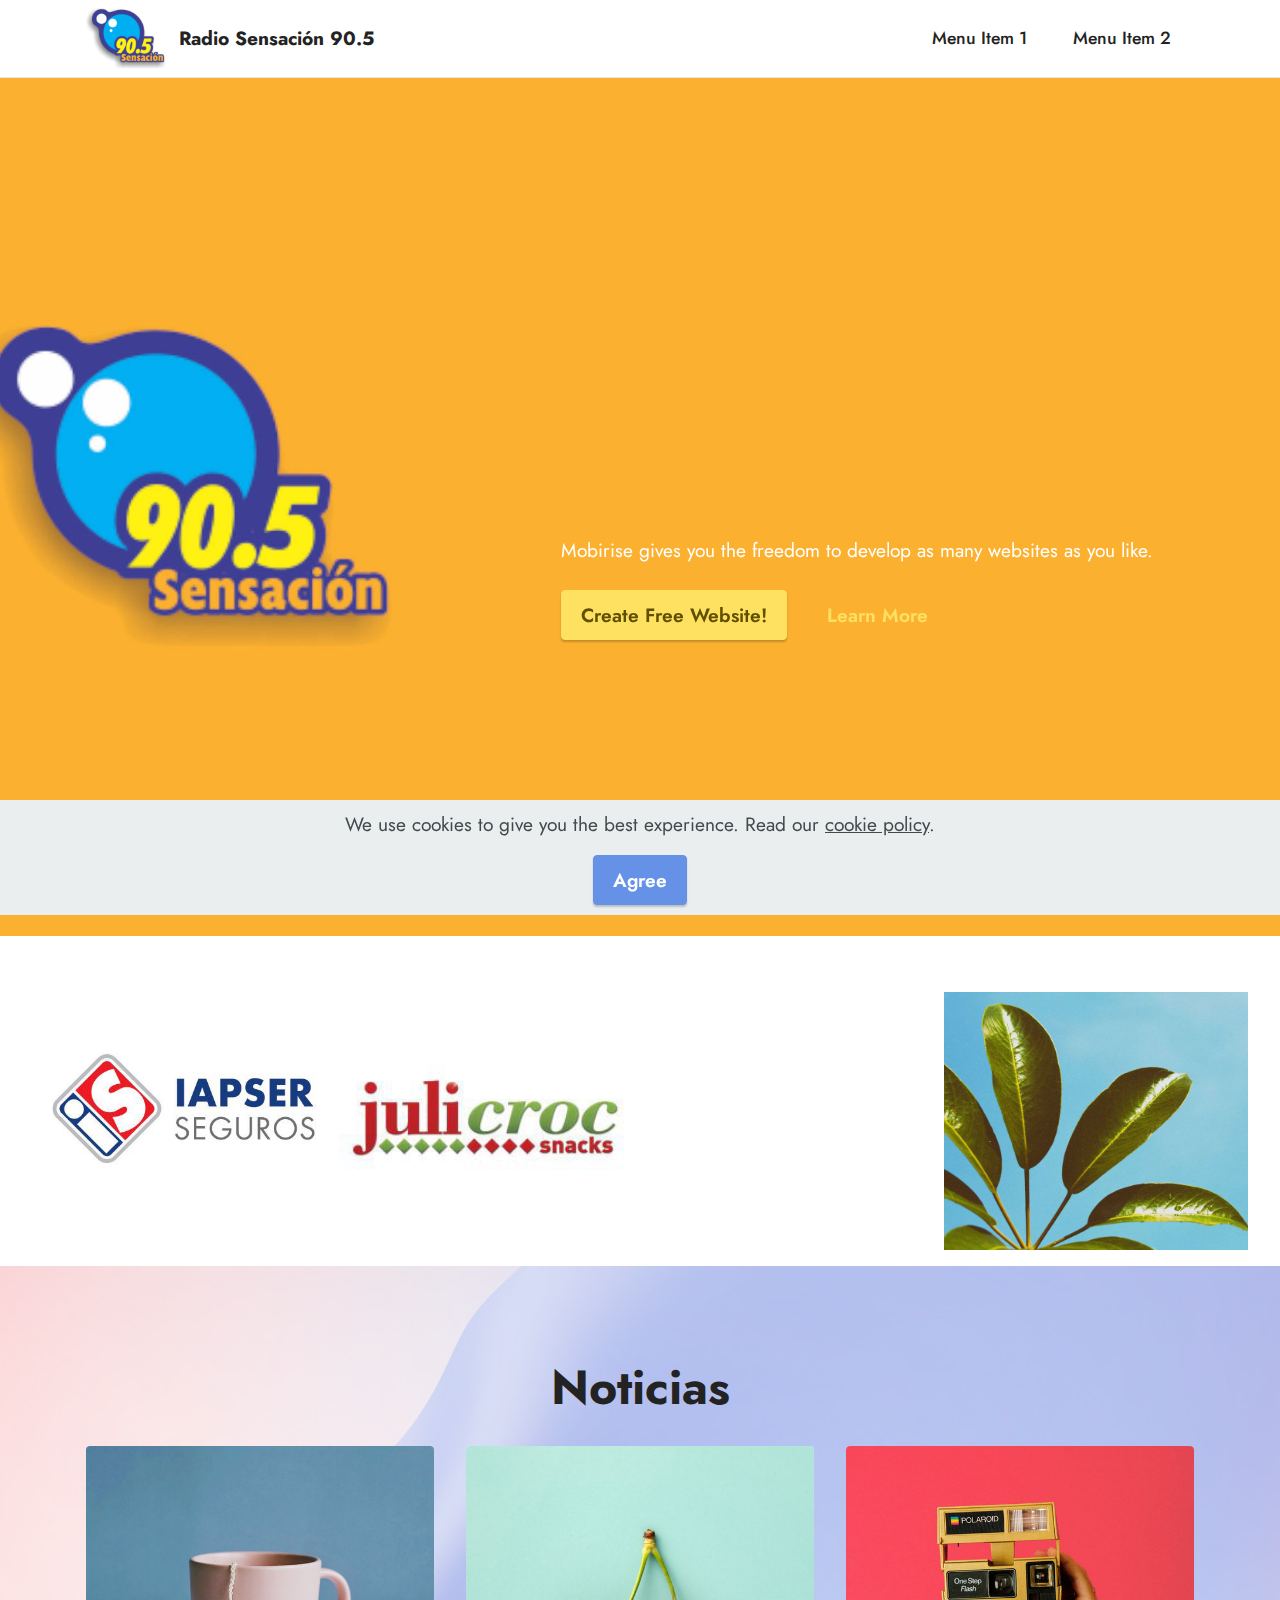
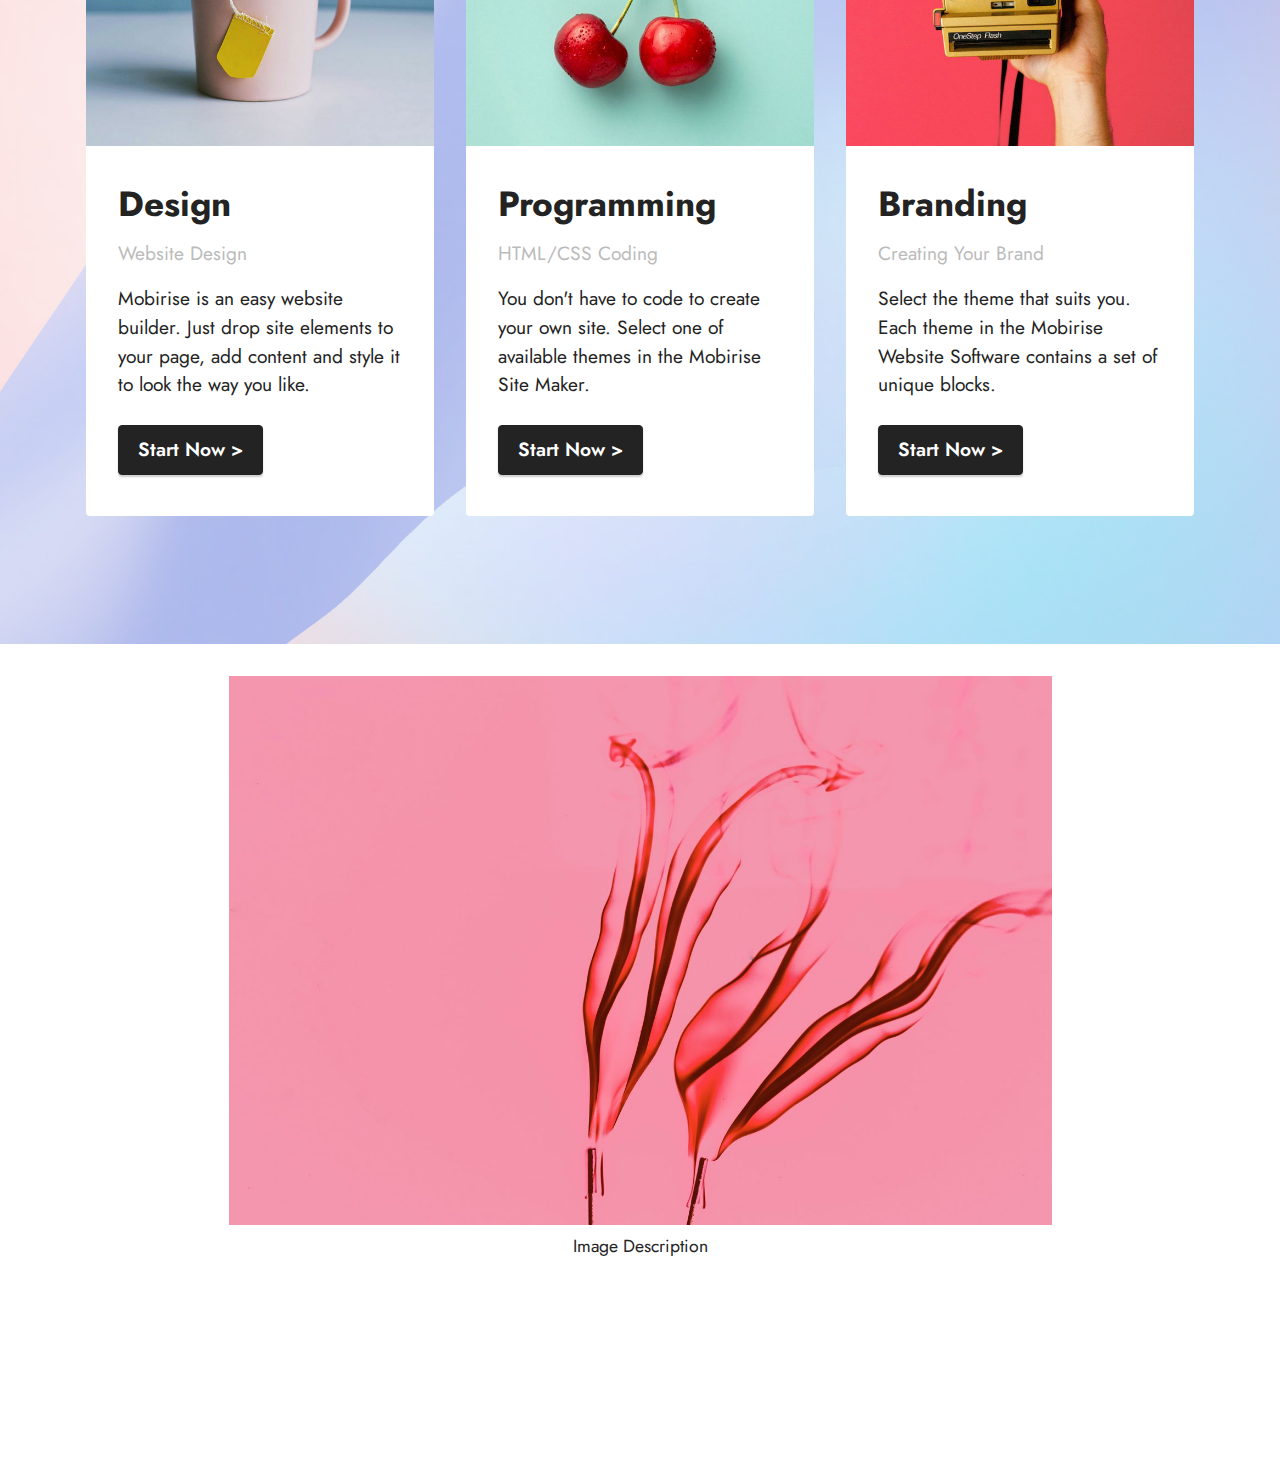
==== commit e616d3e4: "Proyecto" ====
--- a/index.html
+++ b/index.html
@@ -10,8 +10,7 @@
     <link rel="shortcut icon" href="assets/images/fm-sensacion-logo-128x97-1.png" type="image/x-icon">
     <meta name="description" content="">
 
-
-    <title>Home</title>
+    <title>Sensación 90.5</title>
     <link rel="stylesheet" href="assets/web/assets/mobirise-icons2/mobirise2.css">
     <link rel="stylesheet" href="assets/tether/tether.min.css">
     <link rel="stylesheet" href="assets/bootstrap/css/bootstrap.min.css">
@@ -29,10 +28,6 @@
     </noscript>
     <link rel="preload" as="style" href="assets/mobirise/css/mbr-additional.css">
     <link rel="stylesheet" href="assets/mobirise/css/mbr-additional.css" type="text/css">
-
-
-
-
 </head>
 
 <body>
@@ -49,7 +44,7 @@
                         </a>
                     </span>
                     <span class="navbar-caption-wrap"><a class="navbar-caption text-black display-7"
-                            href="https://mobiri.se">Radio Sensación 90.5</a></span>
+                            href="http://flydata.com.ar">Radio Sensación 90.5</a></span>
                 </div>
                 <button class="navbar-toggler" type="button" data-toggle="collapse"
                     data-target="#navbarSupportedContent" aria-controls="navbarNavAltMarkup" aria-expanded="false"
@@ -314,12 +309,6 @@
                 </div>
                 <div class="row social-row">
                     <div class="social-list align-right pb-2">
-
-
-
-
-
-
                         <div class="soc-item">
                             <a href="https://twitter.com/mobirise" target="_blank">
                                 <span class="socicon-twitter socicon mbr-iconfont mbr-iconfont-social"></span>
@@ -353,11 +342,11 @@
     <!-- <section
         style="background-color: #fff; font-family: -apple-system, BlinkMacSystemFont, 'Segoe UI', 'Roboto', 'Helvetica Neue', Arial, sans-serif; color:#aaa; font-size:12px; padding: 0; align-items: center; display: flex;"> -->
 
-        <!-- <a href="https://mobirise.site/r" style="flex: 1 1; height: 3rem; padding-left: 1rem;"></a> -->
-        <!-- <p style="flex: 0 0 auto; margin:0; padding-right:1rem;"> -->
-            <a href="https://mobirise.site/"></a>
-            <!-- was made with Mobirise site themes -->
-        <!-- </p> -->
+    <!-- <a href="https://mobirise.site/r" style="flex: 1 1; height: 3rem; padding-left: 1rem;"></a> -->
+    <!-- <p style="flex: 0 0 auto; margin:0; padding-right:1rem;"> -->
+
+    <!-- was made with Mobirise site themes -->
+    <!-- </p> -->
     <!-- </section> -->
     <script src="assets/web/assets/jquery/jquery.min.js"></script>
     <script src="assets/popper/popper.min.js"></script>
@@ -370,6 +359,7 @@
     <script src="assets/dropdown/js/nav-dropdown.js"></script>
     <script src="assets/dropdown/js/navbar-dropdown.js"></script>
     <script src="assets/touchswipe/jquery.touch-swipe.min.js"></script>
+    <a href="https://mobirise.site"></a>
     <script src="assets/theme/js/script.js"></script>
 
 
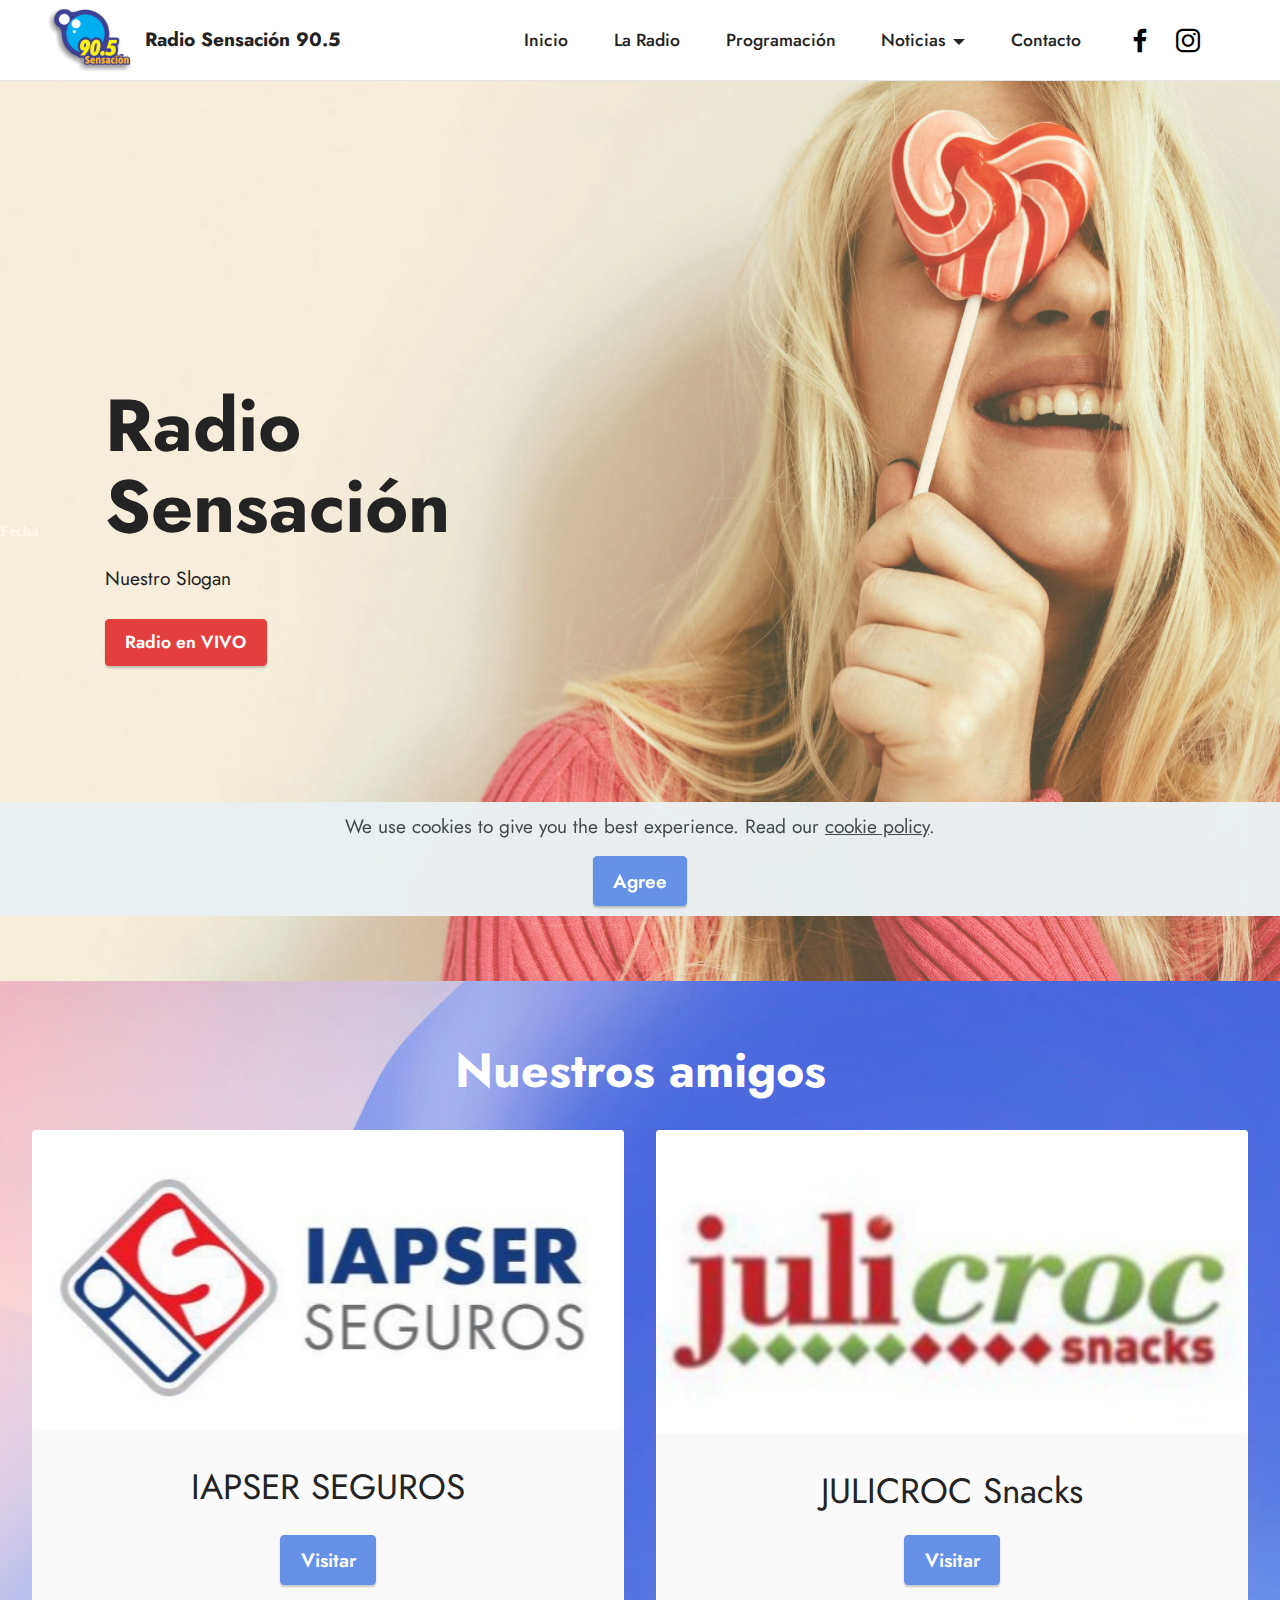
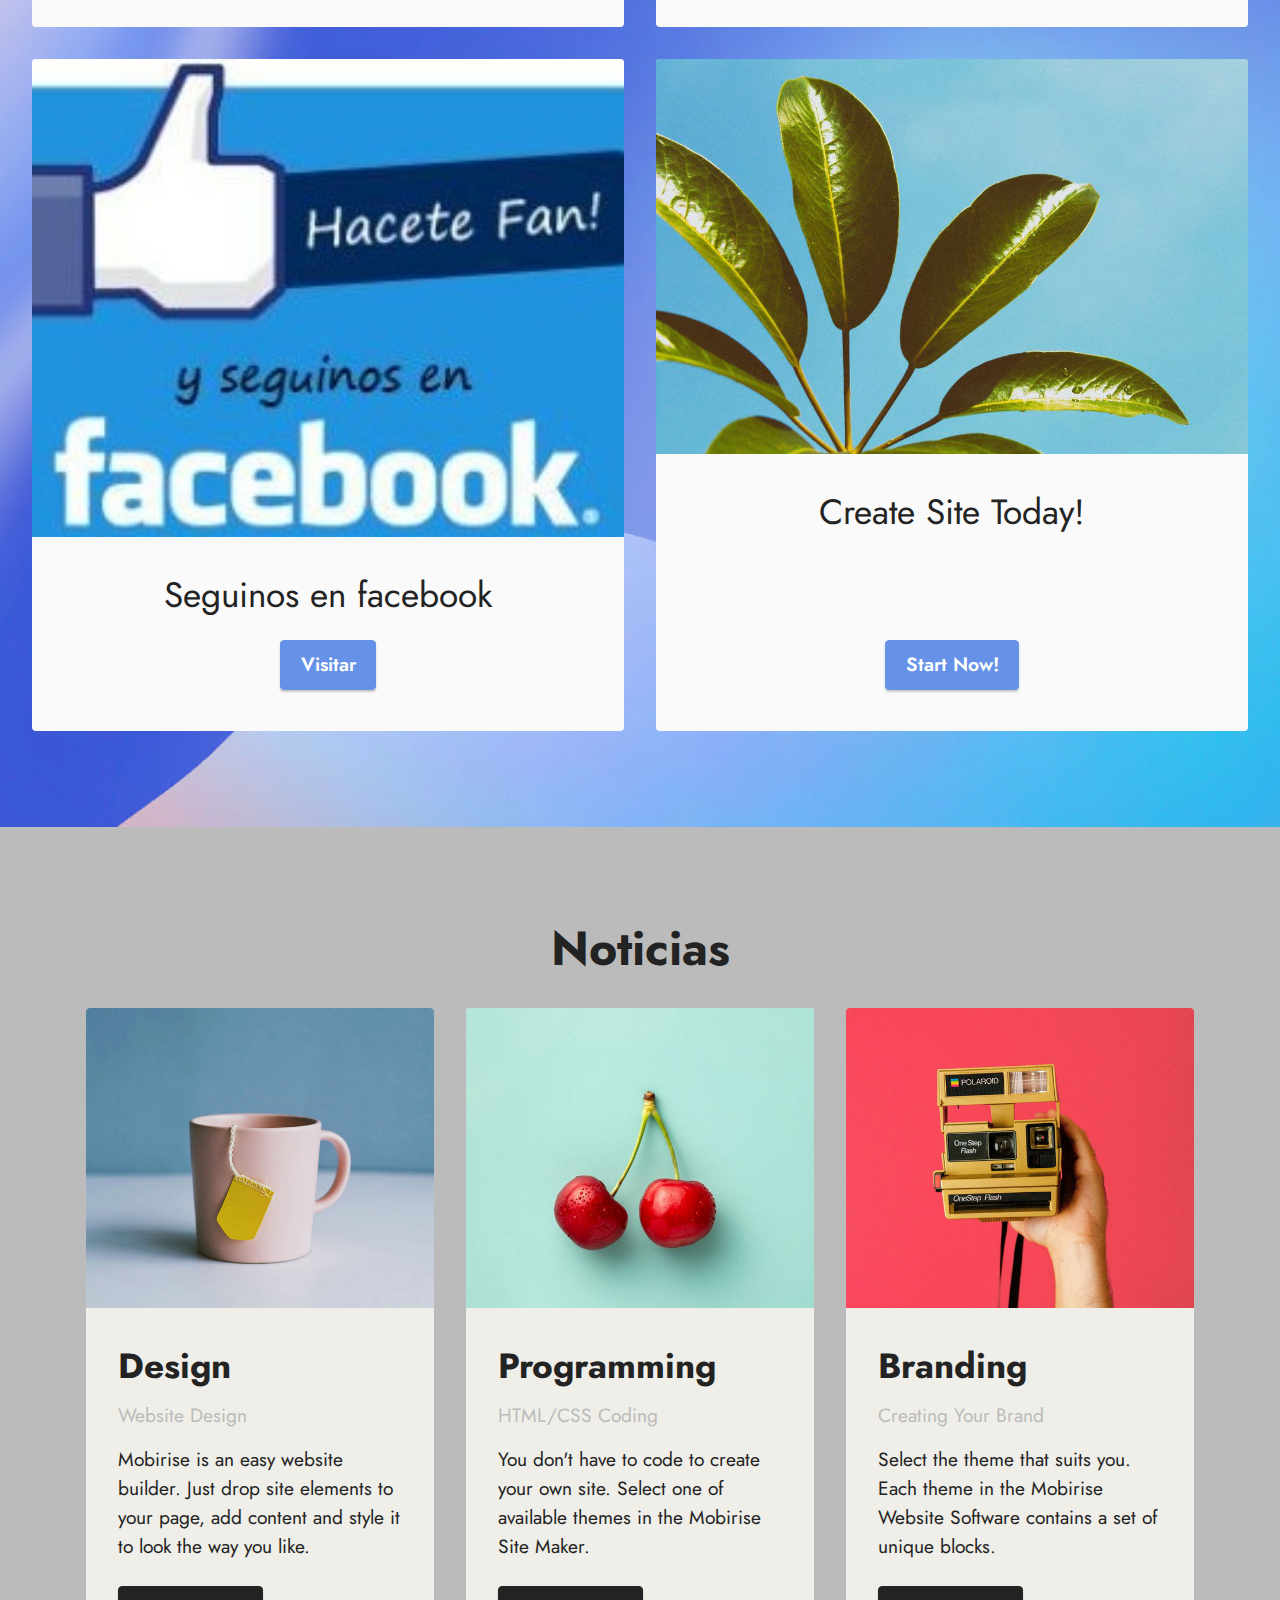
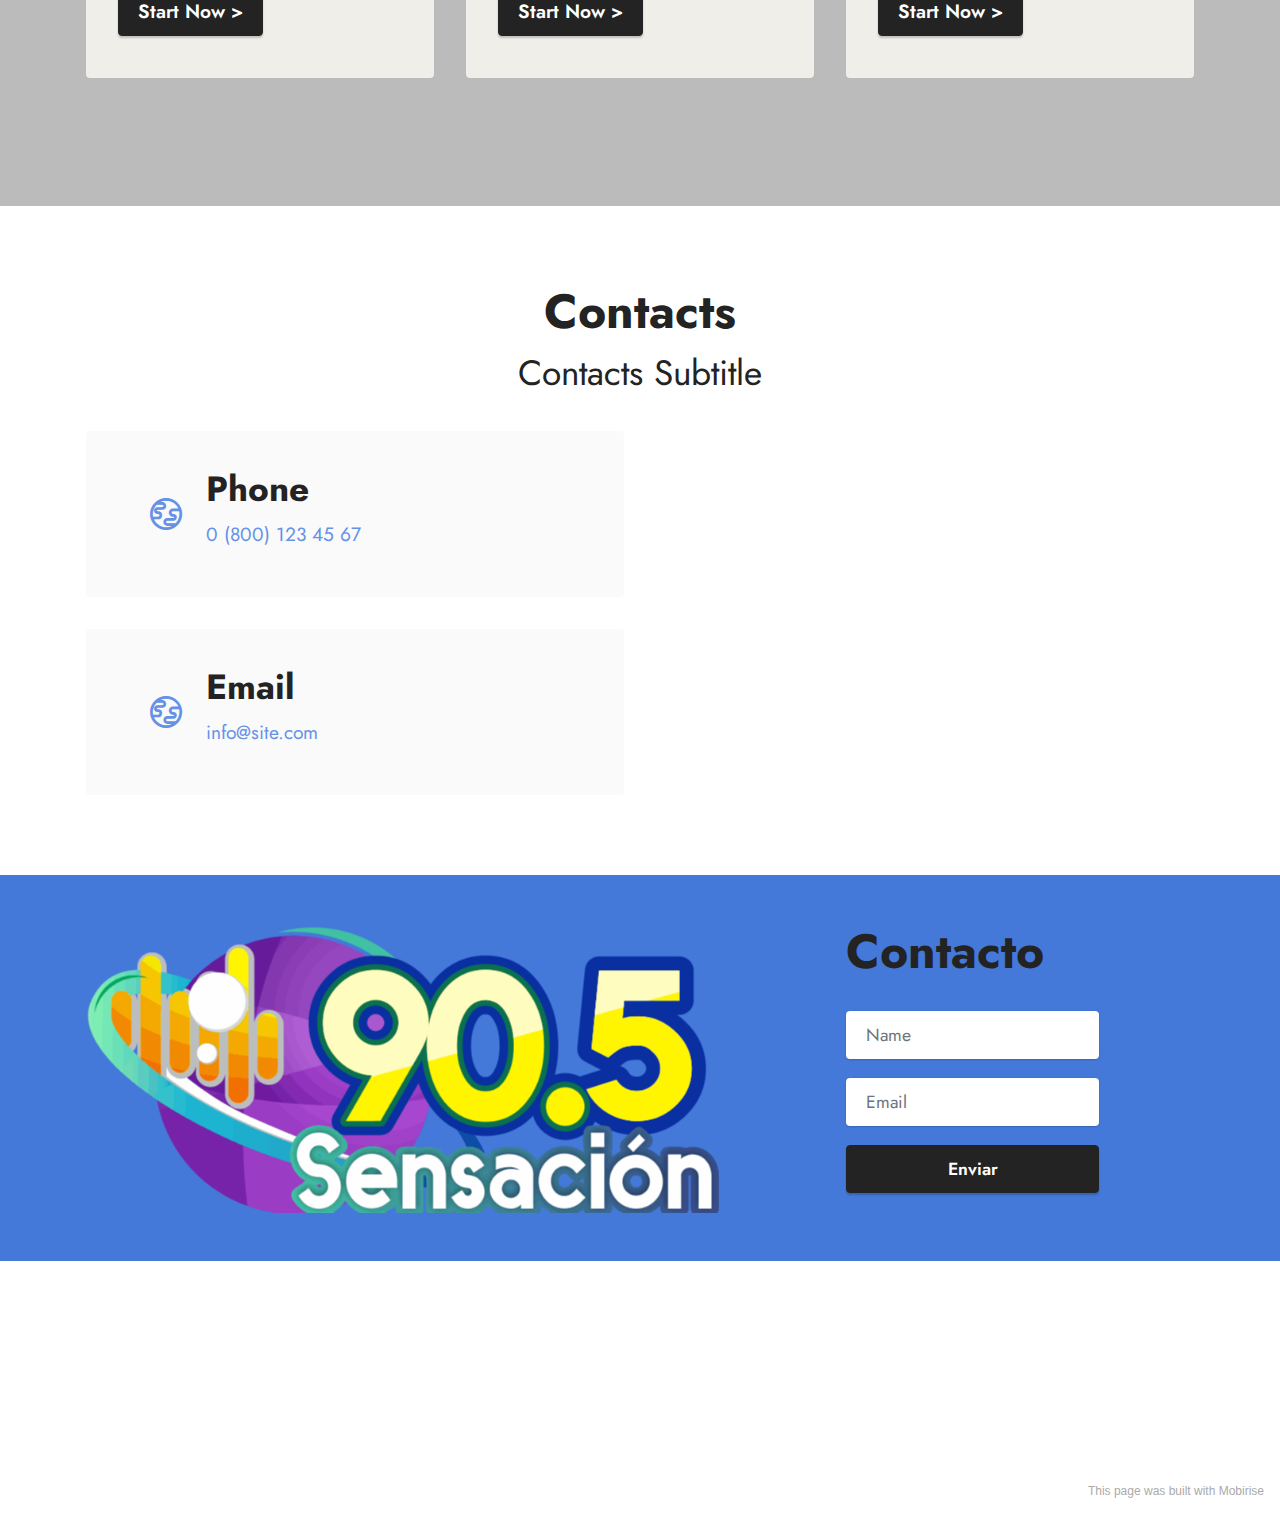
==== commit 999b3e03: "inicial" ====
--- a/index.html
+++ b/index.html
@@ -1,372 +1,368 @@
 <!DOCTYPE html>
-<html lang="es">
-
+<html  >
 <head>
-    <!-- Site made with Mobirise Website Builder v5.3.5, https://mobirise.com -->
-    <meta charset="UTF-8">
-    <meta http-equiv="X-UA-Compatible" content="IE=edge">
-    <meta name="generator" content="Mobirise v5.3.5, mobirise.com">
-    <meta name="viewport" content="width=device-width, initial-scale=1, minimum-scale=1">
-    <link rel="shortcut icon" href="assets/images/fm-sensacion-logo-128x97-1.png" type="image/x-icon">
-    <meta name="description" content="">
-
-    <title>Sensación 90.5</title>
-    <link rel="stylesheet" href="assets/web/assets/mobirise-icons2/mobirise2.css">
-    <link rel="stylesheet" href="assets/tether/tether.min.css">
-    <link rel="stylesheet" href="assets/bootstrap/css/bootstrap.min.css">
-    <link rel="stylesheet" href="assets/bootstrap/css/bootstrap-grid.min.css">
-    <link rel="stylesheet" href="assets/bootstrap/css/bootstrap-reboot.min.css">
-    <link rel="stylesheet" href="assets/dropdown/css/style.css">
-    <link rel="stylesheet" href="assets/socicon/css/styles.css">
-    <link rel="stylesheet" href="assets/theme/css/style.css">
-    <link rel="preload"
-        href="https://fonts.googleapis.com/css?family=Jost:100,200,300,400,500,600,700,800,900,100i,200i,300i,400i,500i,600i,700i,800i,900i&display=swap"
-        as="style" onload="this.onload=null;this.rel='stylesheet'">
-    <noscript>
-        <link rel="stylesheet"
-            href="https://fonts.googleapis.com/css?family=Jost:100,200,300,400,500,600,700,800,900,100i,200i,300i,400i,500i,600i,700i,800i,900i&display=swap">
-    </noscript>
-    <link rel="preload" as="style" href="assets/mobirise/css/mbr-additional.css">
-    <link rel="stylesheet" href="assets/mobirise/css/mbr-additional.css" type="text/css">
+  <!-- Site made with Mobirise Website Builder v5.3.5, https://mobirise.com -->
+  <meta charset="UTF-8">
+  <meta http-equiv="X-UA-Compatible" content="IE=edge">
+  <meta name="generator" content="Mobirise v5.3.5, mobirise.com">
+  <meta name="viewport" content="width=device-width, initial-scale=1, minimum-scale=1">
+  <link rel="shortcut icon" href="assets/images/fm-sensacion-logo-128x97-1.png" type="image/x-icon">
+  <meta name="description" content="">
+  
+  
+  <title>Home</title>
+  <link rel="stylesheet" href="assets/web/assets/mobirise-icons2/mobirise2.css">
+  <link rel="stylesheet" href="assets/tether/tether.min.css">
+  <link rel="stylesheet" href="assets/bootstrap/css/bootstrap.min.css">
+  <link rel="stylesheet" href="assets/bootstrap/css/bootstrap-grid.min.css">
+  <link rel="stylesheet" href="assets/bootstrap/css/bootstrap-reboot.min.css">
+  <link rel="stylesheet" href="assets/formstyler/jquery.formstyler.css">
+  <link rel="stylesheet" href="assets/formstyler/jquery.formstyler.theme.css">
+  <link rel="stylesheet" href="assets/datepicker/jquery.datetimepicker.min.css">
+  <link rel="stylesheet" href="assets/dropdown/css/style.css">
+  <link rel="stylesheet" href="assets/socicon/css/styles.css">
+  <link rel="stylesheet" href="assets/theme/css/style.css">
+  <link rel="preload" href="https://fonts.googleapis.com/css?family=Jost:100,200,300,400,500,600,700,800,900,100i,200i,300i,400i,500i,600i,700i,800i,900i&display=swap" as="style" onload="this.onload=null;this.rel='stylesheet'">
+  <noscript><link rel="stylesheet" href="https://fonts.googleapis.com/css?family=Jost:100,200,300,400,500,600,700,800,900,100i,200i,300i,400i,500i,600i,700i,800i,900i&display=swap"></noscript>
+  <link rel="preload" as="style" href="assets/mobirise/css/mbr-additional.css"><link rel="stylesheet" href="assets/mobirise/css/mbr-additional.css" type="text/css">
+  
+  
+  <script>
+    var meses = new Array ("Enero","Febrero","Marzo","Abril","Mayo","Junio","Julio","Agosto","Septiembre","Octubre","Noviembre","Diciembre");
+    var diasSemana = new Array("Domingo","Lunes","Martes","Miércoles","Jueves","Viernes","Sábado");
+    var f=new Date();
+    document.getElementById("fecha").innerHTML = diasSemana[f.getDay()] + ", " + f.getDate() + " de " + meses[f.getMonth()] + " de " + f.getFullYear();
+</script> 
+  
 </head>
-
 <body>
-
-    <section class="menu cid-s48OLK6784" once="menu" id="menu1-h">
-
-        <nav class="navbar navbar-dropdown navbar-fixed-top navbar-expand-lg">
-            <div class="container">
-                <div class="navbar-brand">
-                    <span class="navbar-logo">
-                        <a href="https://www.radiosensacion.com.ar/index.php">
-                            <img src="assets/images/fm-sensacion-logo-121x92.png" alt="Radio Sensación 90.5"
-                                style="height: 3.8rem;">
+  
+  <section class="menu cid-s48OLK6784" once="menu" id="menu1-h">
+    
+    <nav class="navbar navbar-dropdown navbar-expand-lg">
+        <div class="container-fluid">
+            <div class="navbar-brand">
+                <span class="navbar-logo">
+                    <a href="https://www.radiosensacion.com.ar/index.php">
+                        <img src="assets/images/fm-sensacion-logo-121x92.png" alt="Radio Sensación 90.5" style="height: 4rem;">
+                    </a>
+                </span>
+                <span class="navbar-caption-wrap"><a class="navbar-caption text-black display-7" href="https://mobiri.se">Radio Sensación 90.5</a></span>
+            </div>
+            <button class="navbar-toggler" type="button" data-toggle="collapse" data-target="#navbarSupportedContent" aria-controls="navbarNavAltMarkup" aria-expanded="false" aria-label="Toggle navigation">
+                <div class="hamburger">
+                    <span></span>
+                    <span></span>
+                    <span></span>
+                    <span></span>
+                </div>
+            </button>
+            <div class="collapse navbar-collapse" id="navbarSupportedContent">
+                <ul class="navbar-nav nav-dropdown nav-right" data-app-modern-menu="true"><li class="nav-item"><a class="nav-link link text-black display-4" href="#" aria-expanded="false">Inicio</a></li><li class="nav-item"><a class="nav-link link text-black display-4" href="#" aria-expanded="false">La Radio</a></li><li class="nav-item"><a class="nav-link link text-black display-4" href="#" aria-expanded="false">Programación</a></li>
+                    <li class="nav-item dropdown"><a class="nav-link link text-black dropdown-toggle display-4" href="#" data-toggle="dropdown-submenu" aria-expanded="false">Noticias</a><div class="dropdown-menu"><a class="text-black dropdown-item display-4" href="https://mobirise.com">General</a><a class="text-black dropdown-item display-4" href="#" aria-expanded="false">Política</a><a class="text-black dropdown-item display-4" href="#" aria-expanded="false">Nacionales</a><a class="text-black dropdown-item display-4" href="#" aria-expanded="false">Internacionales</a><a class="text-black dropdown-item display-4" href="#" aria-expanded="false">Locales</a><a class="text-black dropdown-item display-4" href="#" aria-expanded="false">Deportes</a><a class="text-black dropdown-item display-4" href="#" aria-expanded="false">Espectáculo</a></div></li><li class="nav-item"><a class="nav-link link text-black display-4" href="https://mobirise.com">Contacto</a></li></ul>
+                <div class="icons-menu">
+                    <a class="iconfont-wrapper" href="https://www.facebook.com/Radio-Sensaci%C3%B3n-905-205954626139302/" target="_blank">
+                        <span class="p-2 mbr-iconfont socicon-facebook socicon"></span>
+                    </a>
+                    <a class="iconfont-wrapper" href="https://mobiri.se" target="_blank">
+                        <span class="p-2 mbr-iconfont socicon-instagram socicon" style="color: rgb(0, 0, 0); fill: rgb(0, 0, 0);"></span>
+                    </a>
+                    
+                    
+                </div>
+                
+            </div>
+        </div>
+    </nav>
+
+</section>
+
+<section class="header1 cid-svYKG3tebD mbr-fullscreen" id="header1-o">
+
+    
+
+    <div class="mbr-overlay" style="opacity: 0.3; background-color: rgb(255, 240, 176);"></div>
+    
+    <div id="fecha" style="color:white;  font-family: Verdana, Tahoma; font-weight: bold; font-size: 15px;" >Fecha</div>
+    <div class="container">
+        <div class="row">
+            <div class="col-12 col-lg-6">
+                <h1 class="mbr-section-title mbr-fonts-style mb-3 display-1"><strong>Radio Sensación</strong></h1>
+                
+                <p class="mbr-text mbr-fonts-style display-7">Nuestro Slogan</p>
+                <div class="mbr-section-btn mt-3"><a class="btn btn-secondary display-4" href="https://mobiri.se">Radio en VIVO</a></div>
+            </div>
+        </div>
+    </div>
+</section>
+
+<section class="gallery2 cid-sw0zL1vHjj" id="gallery2-t">
+    
+    
+    <div class="container-fluid">
+        <div class="mbr-section-head">
+            <h4 class="mbr-section-title mbr-fonts-style align-center mb-0 display-2"><strong>Nuestros amigos</strong></h4>
+            
+        </div>
+        <div class="row mt-4">
+            <div class="item features-image сol-12 col-md-6 col-lg-6">
+                <div class="item-wrapper">
+                    <div class="item-img">
+                        <img src="assets/images/iapser-seguros-1-479x406.jpeg" alt="">
+                    </div>
+                    <div class="item-content">
+                        <h5 class="item-title mbr-fonts-style display-5">IAPSER SEGUROS</h5>
+                        
+                        
+                    </div>
+                    <div class="mbr-section-btn item-footer mt-2"><a href="" class="btn btn-primary item-btn display-7" target="_blank">Visitar</a></div>
+                </div>
+            </div>
+            <div class="item features-image сol-12 col-md-6 col-lg-6">
+                <div class="item-wrapper">
+                    <div class="item-img">
+                        <img src="assets/images/julicroc-2-300x232.jpeg" alt="">
+                    </div>
+                    <div class="item-content">
+                        <h5 class="item-title mbr-fonts-style display-5">JULICROC Snacks</h5>
+                        
+                        
+                    </div>
+                    <div class="mbr-section-btn item-footer mt-2"><a href="" class="btn btn-primary item-btn display-7" target="_blank">Visitar</a></div>
+                </div>
+            </div>
+            <div class="item features-image сol-12 col-md-6 col-lg-6">
+                <div class="item-wrapper">
+                    <div class="item-img">
+                        <img src="assets/images/facebook-1-314x376.jpeg" alt="">
+                    </div>
+                    <div class="item-content">
+                        <h5 class="item-title mbr-fonts-style display-5">Seguinos en facebook</h5>
+                        
+                        
+                    </div>
+                    <div class="mbr-section-btn item-footer mt-2"><a href="" class="btn btn-primary item-btn display-7" target="_blank">Visitar</a></div>
+                </div>
+            </div>
+            <div class="item features-image сol-12 col-md-6 col-lg-6">
+                <div class="item-wrapper">
+                    <div class="item-img">
+                        <img src="assets/images/features4.jpg" alt="" title="">
+                    </div>
+                    <div class="item-content">
+                        <h5 class="item-title mbr-fonts-style display-5">Create Site Today!</h5>
+                        
+                        
+                    </div>
+                    <div class="mbr-section-btn item-footer mt-2">
+                        <a href="" class="btn btn-primary item-btn display-7" target="_blank">Start
+                            Now!</a>
+                    </div>
+                </div>
+            </div>
+        </div>
+    </div>
+</section>
+
+<section class="features4 cid-svVdP3rSlo" id="features4-l">
+    
+    
+    <div class="container">
+        <div class="mbr-section-head">
+            <h4 class="mbr-section-title mbr-fonts-style align-center mb-0 display-2">
+                <strong>Noticias</strong><strong><br></strong></h4>
+            
+        </div>
+        <div class="row mt-4">
+            <div class="item features-image сol-12 col-md-6 col-lg-4">
+                <div class="item-wrapper">
+                    <div class="item-img">
+                        <img src="assets/images/product2.jpg" alt="" title="">
+                    </div>
+                    <div class="item-content">
+                        <h5 class="item-title mbr-fonts-style display-5"><strong>Design</strong></h5>
+                        <h6 class="item-subtitle mbr-fonts-style mt-1 display-7">Website Design</h6>
+                        <p class="mbr-text mbr-fonts-style mt-3 display-7">Mobirise is an easy website builder. Just
+                            drop site elements to your page, add content and style it to look the way you like.</p>
+                    </div>
+                    <div class="mbr-section-btn item-footer mt-2"><a href="" class="btn item-btn btn-black display-7" target="_blank">Start Now
+                            &gt;</a></div>
+                </div>
+            </div>
+            <div class="item features-image сol-12 col-md-6 col-lg-4">
+                <div class="item-wrapper">
+                    <div class="item-img">
+                        <img src="assets/images/product3.jpg" alt="" title="">
+                    </div>
+                    <div class="item-content">
+                        <h5 class="item-title mbr-fonts-style display-5"><strong>Programming</strong></h5>
+                        <h6 class="item-subtitle mbr-fonts-style mt-1 display-7">
+                            HTML/CSS Coding</h6>
+                        <p class="mbr-text mbr-fonts-style mt-3 display-7">You don't have to code to create your own
+                            site. Select one of available themes in the Mobirise Site Maker.</p>
+                    </div>
+                    <div class="mbr-section-btn item-footer mt-2"><a href="" class="btn item-btn btn-black display-7" target="_blank">Start Now
+                            &gt;</a></div>
+                </div>
+            </div>
+            <div class="item features-image сol-12 col-md-6 col-lg-4">
+                <div class="item-wrapper">
+                    <div class="item-img">
+                        <img src="assets/images/product1.jpg" alt="" title="">
+                    </div>
+                    <div class="item-content">
+                        <h5 class="item-title mbr-fonts-style display-5"><strong>Branding</strong></h5>
+                        <h6 class="item-subtitle mbr-fonts-style mt-1 display-7">Creating Your Brand</h6>
+                        <p class="mbr-text mbr-fonts-style mt-3 display-7">Select the theme that suits you. Each theme
+                            in the Mobirise Website Software contains a set of unique blocks.<br></p>
+                    </div>
+                    <div class="mbr-section-btn item-footer mt-2"><a href="" class="btn item-btn btn-black display-7" target="_blank">Start Now
+                            &gt;</a></div>
+                </div>
+            </div>
+
+        </div>
+    </div>
+</section>
+
+<section class="contacts3 map1 cid-svZ167IwRh" id="contacts3-s">
+
+    
+    
+    <div class="container">
+        <div class="mbr-section-head">
+            <h3 class="mbr-section-title mbr-fonts-style align-center mb-0 display-2">
+                <strong>Contacts</strong>
+            </h3>
+            <h4 class="mbr-section-subtitle mbr-fonts-style align-center mb-0 mt-2 display-5">
+                Contacts Subtitle
+            </h4>
+        </div>
+        <div class="row justify-content-center mt-4">
+            <div class="card col-12 col-md-6">
+                <div class="card-wrapper">
+                    <div class="image-wrapper">
+                        <span class="mbr-iconfont mobi-mbri-globe mobi-mbri"></span>
+                    </div>
+                    <div class="text-wrapper">
+                        <h6 class="card-title mbr-fonts-style mb-1 display-5">
+                            <strong>Phone</strong>
+                        </h6>
+                        <p class="mbr-text mbr-fonts-style display-7">
+                            <a href="tel:+12345678910" class="text-primary">0 (800) 123 45 67</a>
+                        </p>
+                    </div>
+                </div>
+                <div class="card-wrapper">
+                    <div class="image-wrapper">
+                        <span class="mbr-iconfont mobi-mbri-globe mobi-mbri"></span>
+                    </div>
+                    <div class="text-wrapper">
+                        <h6 class="card-title mbr-fonts-style mb-1 display-5">
+                            <strong>Email</strong>
+                        </h6>
+                        <p class="mbr-text mbr-fonts-style display-7">
+                            <a href="mailto:info@site.com" class="text-primary">info@site.com</a>
+                        </p>
+                    </div>
+                </div>
+            </div>
+            <div class="map-wrapper col-12 col-md-6">
+                <div class="google-map"><iframe frameborder="0" style="border:0" src="https://www.google.com/maps/embed/v1/place?key=AIzaSyCZI5F_k6S1k46ujh0SNrapM89f7mJxd30&amp;q=350 5th Ave, New York, NY 10118" allowfullscreen=""></iframe></div>
+            </div>
+        </div>
+    </div>
+</section>
+
+<section class="form3 cid-svYZ964J06" id="form3-r">
+
+    
+
+    
+
+    <div class="container">
+        <div class="row justify-content-center">
+            <div class="col-lg-7 col-12">
+                <div class="image-wrapper">
+                    <img class="w-100" src="assets/images/logo-1-806x376.png" alt="Mobirise">
+                </div>
+            </div>
+            <div class="col-lg-3 offset-lg-1 mbr-form" data-form-type="formoid">
+                <form action="https://mobirise.eu/" method="POST" class="mbr-form form-with-styler" data-form-title="Form Name"><input type="hidden" name="email" data-form-email="true" value="DpHRcTgrQwKdTUkTcrzMOce2I+/gwntjF2pveaPo1q6NZ+EffjSUoJ/oImJDoe8axlWIUs1BpbNeRYkvAt9294MfsVytvwL5EZ0dmLa716vrPjwB0kwKWivtjOTrtAHP">
+                    <div class="row">
+                        <div hidden="hidden" data-form-alert="" class="alert alert-success col-12">El mensaje se envío con éxito! Gracias por comunicarte</div>
+                        <div hidden="hidden" data-form-alert-danger="" class="alert alert-danger col-12">Oops...! some
+                            problem!</div>
+                    </div>
+                    <div class="dragArea row">
+                        <div class="col-lg-12 col-md-12 col-sm-12">
+                            <h1 class="mbr-section-title mb-4 display-2">
+                                <strong>Contacto</strong></h1>
+                        </div>
+                        <div class="col-lg-12 col-md-12 col-sm-12">
+                            
+                        </div>
+                        <div data-for="name" class="col-lg-12 col-md col-sm-12 form-group">
+                            <input type="text" name="name" placeholder="Name" data-form-field="name" class="form-control" value="" id="name-form3-r">
+                        </div>
+                        <div class="col-lg-12 col-md col-sm-12 form-group" data-for="email">
+                            <input type="email" name="email" placeholder="Email" data-form-field="email" class="form-control" value="" id="email-form3-r">
+                        </div>
+                        <div class="col-md-auto col-12 mbr-section-btn"><button type="submit" class="btn btn-black display-4">Enviar</button></div>
+                    </div>
+                </form>
+            </div>
+            <div class="offset-lg-1"></div>
+        </div>
+    </div>
+</section>
+
+<section class="footer3 cid-s48P1Icc8J mbr-reveal" once="footers" id="footer3-i">
+
+    
+
+    <div class="mbr-overlay" style="opacity: 0.8; background-color: rgb(35, 35, 35);"></div>
+
+    <div class="container-fluid">
+        <div class="media-container-row align-center mbr-white">
+            <div class="row row-links">
+                <ul class="foot-menu">
+                    
+                    
+                    
+                    
+                    
+                <li class="foot-menu-item mbr-fonts-style display-7"><a href="https://mobirise.com/help/" class="text-success">Help Center</a></li><li class="foot-menu-item mbr-fonts-style display-7"><a href="http://forums.mobirise.com/" class="text-success">Mobirise Forums</a></li><li class="foot-menu-item mbr-fonts-style display-7"><a href="https://mobirise.com/" class="text-success">Mobirise.com</a></li></ul>
+            </div>
+            <div class="row social-row">
+                <div class="social-list align-right pb-2">
+                    
+                    
+                    
+                    
+                    
+                    
+                <div class="soc-item">
+                        <a href="https://twitter.com/mobirise" target="_blank">
+                            <span class="mbr-iconfont mbr-iconfont-social socicon-facebook socicon"></span>
                         </a>
-                    </span>
-                    <span class="navbar-caption-wrap"><a class="navbar-caption text-black display-7"
-                            href="http://flydata.com.ar">Radio Sensación 90.5</a></span>
-                </div>
-                <button class="navbar-toggler" type="button" data-toggle="collapse"
-                    data-target="#navbarSupportedContent" aria-controls="navbarNavAltMarkup" aria-expanded="false"
-                    aria-label="Toggle navigation">
-                    <div class="hamburger">
-                        <span></span>
-                        <span></span>
-                        <span></span>
-                        <span></span>
-                    </div>
-                </button>
-                <div class="collapse navbar-collapse" id="navbarSupportedContent">
-                    <ul class="navbar-nav nav-dropdown nav-right" data-app-modern-menu="true">
-                        <li class="nav-item"><a class="nav-link link text-black display-4"
-                                href="https://mobirise.com">Menu Item 1</a></li>
-                        <li class="nav-item"><a class="nav-link link text-black display-4" href="https://mobirise.com">
-                                Menu Item 2</a></li>
-                    </ul>
-
-
-                </div>
-            </div>
-        </nav>
-
-    </section>
-
-    <section class="header5 cid-svProgvU8p mbr-fullscreen mbr-parallax-background" id="header5-k">
-
-
-
-
-
-        <div class="container">
-            <div class="row justify-content-end">
-                <div class="col-12 col-lg-7">
-                    <h1 class="mbr-section-title mbr-fonts-style mbr-white mb-3 display-1">
-                        <iframe id="radio2"
-                            src="https://streaming.escuchanosonline.com/cp/widgets/player/single/?p=8462" scrolling="no"
-                            style="border:none;">
-                        </iframe>
-                        <!-- <strong>
-                            Full Screen
-                            Intro</strong> -->
-                    </h1>
-
-                    <p class="mbr-text mbr-fonts-style mbr-white display-7">
-                        Mobirise gives you the freedom to develop as many websites as you like.</p>
-                    <div class="mbr-section-btn mt-3"><a class="btn btn-warning display-7"
-                            href="https://mobiri.se">Create Free Website!</a>
-                        <a class="btn btn-warning-outline display-7" href="https://mobiri.se">Learn More</a>
-                    </div>
-                </div>
-            </div>
-        </div>
-    </section>
-
-    <section class="gallery6 mbr-gallery cid-svViw0mXwe" id="gallery6-n">
-
-
-
-
-        <div class="container-fluid">
-
-            <div class="row mbr-gallery mt-4">
-                <div class="col-12 col-md-6 col-lg-3 item gallery-image">
-                    <div class="item-wrapper" data-toggle="modal" data-target="#svVmFSbQs3-modal">
-                        <a href="https://www.elonce.com/secciones/sociedad/668351-parte-este-jueves-un-nuevo-vuelo-a-moscn-para-buscar-dosis-de-sputnik-v.htm"
-                            target="_blank"><img class="w-100" src="assets/images/iapser-seguros-479x406.jpg"
-                                alt="Radio Sensación 90.5" data-slide-to="0" data-target="#lb-svVmFSbQs3"></a>
-                        <div class="icon-wrapper">
-                            <span class="mobi-mbri mobi-mbri-search mbr-iconfont mbr-iconfont-btn"></span>
-                        </div>
-                    </div>
-
-                </div>
-                <div class="col-12 col-md-6 col-lg-3 item gallery-image">
-                    <div class="item-wrapper" data-toggle="modal" data-target="#svVmFSbQs3-modal">
-                        <img class="w-100" src="assets/images/julicroc-300x232.jpg" alt="" data-slide-to="1"
-                            data-target="#lb-svVmFSbQs3">
-                        <div class="icon-wrapper">
-                            <span class="mobi-mbri mobi-mbri-search mbr-iconfont mbr-iconfont-btn"></span>
-                        </div>
-                    </div>
-
-                </div>
-                <div class="col-12 col-md-6 col-lg-3 item gallery-image">
-                    <!-- <div class="item-wrapper" data-toggle="modal" data-target="#svVmFSbQs3-modal">
-                    <iframe src="https://www.tutiempo.net/s-widget/app/?LocId=43204&sc=1" scrolling="no" frameborder="0"
-                        style="border:none; overflow:hidden; width:300px; height:411px;"
-                        allowtransparency="true">
-                    </iframe>
-                </div> -->
-                </div>
-                <div class="col-12 col-md-6 col-lg-3 item gallery-image">
-                    <div class="item-wrapper" data-toggle="modal" data-target="#svVmFSbQs3-modal">
-                        <!-- <iframe id="radio2"
-                            src="https://streaming.escuchanosonline.com/cp/widgets/player/single/?p=8462" height="110"
-                            scrolling="no" style="border:none;">
-                        </iframe> -->
-                        <img class="w-100" src="assets/images/features4.jpg" alt="" data-slide-to="3"
-                            data-target="#lb-svVmFSbQs3">
-                        <div class="icon-wrapper">
-                            <span class="mobi-mbri mobi-mbri-search mbr-iconfont mbr-iconfont-btn"></span>
-                        </div>
-                    </div>
-
-                </div>
-            </div>
-
-            <div class="modal mbr-slider" tabindex="-1" role="dialog" aria-hidden="true" id="svVmFSbQs3-modal">
-                <div class="modal-dialog" role="document">
-                    <div class="modal-content">
-                        <div class="modal-body">
-                            <div class="carousel slide" id="lb-svVmFSbQs3" data-interval="5000">
-                                <div class="carousel-inner">
-                                    <div class="carousel-item active">
-                                        <img class="d-block w-100" src="assets/images/iapser-seguros-479x406.jpg"
-                                            alt="">
-                                    </div>
-                                    <div class="carousel-item">
-                                        <img class="d-block w-100" src="assets/images/julicroc-300x232.jpg" alt="">
-                                    </div>
-                                    <div class="carousel-item">
-                                        <img class="d-block w-100" src="assets/images/features3.jpg" alt="">
-                                    </div>
-                                    <div class="carousel-item">
-                                        <img class="d-block w-100" src="assets/images/features4.jpg" alt="">
-                                    </div>
-                                </div>
-                                <ol class="carousel-indicators">
-                                    <li data-slide-to="0" class="active" data-target="#lb-svVmFSbQs3"></li>
-                                    <li data-slide-to="1" data-target="#lb-svVmFSbQs3"></li>
-                                    <li data-slide-to="2" data-target="#lb-svVmFSbQs3"></li>
-                                    <li data-slide-to="3" data-target="#lb-svVmFSbQs3"></li>
-                                </ol>
-                                <a role="button" href="" class="close" data-dismiss="modal" aria-label="Close">
-                                </a>
-                                <a class="carousel-control-prev carousel-control" role="button" data-slide="prev"
-                                    href="#lb-svVmFSbQs3">
-                                    <span class="mobi-mbri mobi-mbri-arrow-prev" aria-hidden="true"></span>
-                                    <span class="sr-only">Previous</span>
-                                </a>
-                                <a class="carousel-control-next carousel-control" role="button" data-slide="next"
-                                    href="#lb-svVmFSbQs3">
-                                    <span class="mobi-mbri mobi-mbri-arrow-next" aria-hidden="true"></span>
-                                    <span class="sr-only">Next</span>
-                                </a>
-                            </div>
-                        </div>
-                    </div>
-                </div>
-            </div>
-        </div>
-    </section>
-
-    <section class="features4 cid-svVdP3rSlo" id="features4-l">
-
-        <div class="mbr-overlay"></div>
-        <div class="container">
-            <div class="mbr-section-head">
-                <h4 class="mbr-section-title mbr-fonts-style align-center mb-0 display-2">
-                    <strong>Noticias</strong><strong><br></strong>
-                </h4>
-
-            </div>
-            <div class="row mt-4">
-                <div class="item features-image сol-12 col-md-6 col-lg-4">
-                    <div class="item-wrapper">
-                        <div class="item-img">
-                            <img src="assets/images/product2.jpg" alt="" title="">
-                        </div>
-                        <div class="item-content">
-                            <h5 class="item-title mbr-fonts-style display-5"><strong>Design</strong></h5>
-                            <h6 class="item-subtitle mbr-fonts-style mt-1 display-7">Website Design</h6>
-                            <p class="mbr-text mbr-fonts-style mt-3 display-7">Mobirise is an easy website builder. Just
-                                drop site elements to your page, add content and style it to look the way you like.</p>
-                        </div>
-                        <div class="mbr-section-btn item-footer mt-2"><a href=""
-                                class="btn item-btn btn-black display-7" target="_blank">Start Now
-                                &gt;</a></div>
-                    </div>
-                </div>
-                <div class="item features-image сol-12 col-md-6 col-lg-4">
-                    <div class="item-wrapper">
-                        <div class="item-img">
-                            <img src="assets/images/product3.jpg" alt="" title="">
-                        </div>
-                        <div class="item-content">
-                            <h5 class="item-title mbr-fonts-style display-5"><strong>Programming</strong></h5>
-                            <h6 class="item-subtitle mbr-fonts-style mt-1 display-7">
-                                HTML/CSS Coding</h6>
-                            <p class="mbr-text mbr-fonts-style mt-3 display-7">You don't have to code to create your own
-                                site. Select one of available themes in the Mobirise Site Maker.</p>
-                        </div>
-                        <div class="mbr-section-btn item-footer mt-2"><a href=""
-                                class="btn item-btn btn-black display-7" target="_blank">Start Now
-                                &gt;</a></div>
-                    </div>
-                </div>
-                <div class="item features-image сol-12 col-md-6 col-lg-4">
-                    <div class="item-wrapper">
-                        <div class="item-img">
-                            <img src="assets/images/product1.jpg" alt="" title="">
-                        </div>
-                        <div class="item-content">
-                            <h5 class="item-title mbr-fonts-style display-5"><strong>Branding</strong></h5>
-                            <h6 class="item-subtitle mbr-fonts-style mt-1 display-7">Creating Your Brand</h6>
-                            <p class="mbr-text mbr-fonts-style mt-3 display-7">Select the theme that suits you. Each
-                                theme
-                                in the Mobirise Website Software contains a set of unique blocks.<br></p>
-                        </div>
-                        <div class="mbr-section-btn item-footer mt-2"><a href=""
-                                class="btn item-btn btn-black display-7" target="_blank">Start Now
-                                &gt;</a></div>
-                    </div>
-                </div>
-
-            </div>
-        </div>
-    </section>
-
-    <section class="image3 cid-s48upRUlSD" id="image3-9">
-
-
-
-
-        <div class="container">
-            <div class="row justify-content-center">
-                <div class="col-12 col-lg-9">
-                    <div class="image-wrapper">
-                        <img src="assets/images/6.jpg" alt="Mobirise">
-                        <p class="mbr-description mbr-fonts-style mt-2 align-center display-4">
-                            Image Description</p>
-                    </div>
-                </div>
-            </div>
-        </div>
-    </section>
-
-    <section class="footer3 cid-s48P1Icc8J mbr-reveal" once="footers" id="footer3-i">
-
-
-
-        <div class="mbr-overlay" style="opacity: 0.8; background-color: rgb(35, 35, 35);"></div>
-
-        <div class="container-fluid">
-            <div class="media-container-row align-center mbr-white">
-                <div class="row row-links">
-                    <ul class="foot-menu">
-
-
-
-
-
-                        <li class="foot-menu-item mbr-fonts-style display-7"><a href="https://mobirise.com/help/"
-                                class="text-success">Help Center</a></li>
-                        <li class="foot-menu-item mbr-fonts-style display-7"><a href="http://forums.mobirise.com/"
-                                class="text-success">Mobirise Forums</a></li>
-                        <li class="foot-menu-item mbr-fonts-style display-7"><a href="https://mobirise.com/"
-                                class="text-success">Mobirise.com</a></li>
-                    </ul>
-                </div>
-                <div class="row social-row">
-                    <div class="social-list align-right pb-2">
-                        <div class="soc-item">
-                            <a href="https://twitter.com/mobirise" target="_blank">
-                                <span class="socicon-twitter socicon mbr-iconfont mbr-iconfont-social"></span>
-                            </a>
-                        </div>
-                        <div class="soc-item">
-                            <a href="https://www.facebook.com/pages/Mobirise/1616226671953247" target="_blank">
-                                <span class="socicon-facebook socicon mbr-iconfont mbr-iconfont-social"></span>
-                            </a>
-                        </div>
-                        <div class="soc-item">
-                            <a href="https://www.youtube.com/c/mobirise" target="_blank">
-                                <span class="socicon-youtube socicon mbr-iconfont mbr-iconfont-social"></span>
-                            </a>
-                        </div>
-                        <div class="soc-item">
-                            <a href="https://instagram.com/mobirise" target="_blank">
-                                <span class="mbr-iconfont mbr-iconfont-social socicon-instagram socicon"></span>
-                            </a>
-                        </div>
-                    </div>
-                </div>
-                <div class="row row-copirayt">
-                    <p class="mbr-text mb-0 mbr-fonts-style mbr-white align-center display-7">
-                        © Copyright 2021 Flydata. Todos los derechos reservados.
-                    </p>
-                </div>
-            </div>
-        </div>
-    </section>
-    <!-- <section
-        style="background-color: #fff; font-family: -apple-system, BlinkMacSystemFont, 'Segoe UI', 'Roboto', 'Helvetica Neue', Arial, sans-serif; color:#aaa; font-size:12px; padding: 0; align-items: center; display: flex;"> -->
-
-    <!-- <a href="https://mobirise.site/r" style="flex: 1 1; height: 3rem; padding-left: 1rem;"></a> -->
-    <!-- <p style="flex: 0 0 auto; margin:0; padding-right:1rem;"> -->
-
-    <!-- was made with Mobirise site themes -->
-    <!-- </p> -->
-    <!-- </section> -->
-    <script src="assets/web/assets/jquery/jquery.min.js"></script>
-    <script src="assets/popper/popper.min.js"></script>
-    <script src="assets/tether/tether.min.js"></script>
-    <script src="assets/bootstrap/js/bootstrap.min.js"></script>
-    <script src="assets/web/assets/cookies-alert-plugin/cookies-alert-core.js"></script>
-    <script src="assets/web/assets/cookies-alert-plugin/cookies-alert-script.js"></script>
-    <script src="assets/smoothscroll/smooth-scroll.js"></script>
-    <script src="assets/parallax/jarallax.min.js"></script>
-    <script src="assets/dropdown/js/nav-dropdown.js"></script>
-    <script src="assets/dropdown/js/navbar-dropdown.js"></script>
-    <script src="assets/touchswipe/jquery.touch-swipe.min.js"></script>
-    <a href="https://mobirise.site"></a>
-    <script src="assets/theme/js/script.js"></script>
-
-
-    <input name="cookieData" type="hidden" data-cookie-customDialogSelector='null' data-cookie-colorText='#424a4d'
-        data-cookie-colorBg='rgba(234, 239, 241, 0.99)' data-cookie-textButton='Agree' data-cookie-colorButton=''
-        data-cookie-colorLink='#424a4d' data-cookie-underlineLink='true'
-        data-cookie-text="We use cookies to give you the best experience. Read our <a href='privacy.html'>cookie policy</a>.">
-</body>
-
+                    </div><div class="soc-item">
+                        <a href="https://twitter.com/mobirise" target="_blank">
+                            <span class="mbr-iconfont mbr-iconfont-social socicon-instagram socicon"></span>
+                        </a>
+                    </div></div>
+            </div>
+            <div class="row row-copirayt">
+                <p class="mbr-text mb-0 mbr-fonts-style mbr-white align-center display-7">
+                    © Copyright 2021 Flydata. Todos los derechos reservados.
+                </p>
+            </div>
+        </div>
+    </div>
+</section><section style="background-color: #fff; font-family: -apple-system, BlinkMacSystemFont, 'Segoe UI', 'Roboto', 'Helvetica Neue', Arial, sans-serif; color:#aaa; font-size:12px; padding: 0; align-items: center; display: flex;"><a href="https://mobirise.site/l" style="flex: 1 1; height: 3rem; padding-left: 1rem;"></a><p style="flex: 0 0 auto; margin:0; padding-right:1rem;"><a href="https://mobirise.site/d" style="color:#aaa;">This page</a> was built with Mobirise</p></section><script src="assets/web/assets/jquery/jquery.min.js"></script>  <script src="assets/popper/popper.min.js"></script>  <script src="assets/tether/tether.min.js"></script>  <script src="assets/bootstrap/js/bootstrap.min.js"></script>  <script src="assets/web/assets/cookies-alert-plugin/cookies-alert-core.js"></script>  <script src="assets/web/assets/cookies-alert-plugin/cookies-alert-script.js"></script>  <script src="assets/smoothscroll/smooth-scroll.js"></script>  <script src="assets/formstyler/jquery.formstyler.js"></script>  <script src="assets/formstyler/jquery.formstyler.min.js"></script>  <script src="assets/datepicker/jquery.datetimepicker.full.js"></script>  <script src="assets/dropdown/js/nav-dropdown.js"></script>  <script src="assets/dropdown/js/navbar-dropdown.js"></script>  <script src="assets/touchswipe/jquery.touch-swipe.min.js"></script>  <script src="assets/theme/js/script.js"></script>  <script src="assets/formoid/formoid.min.js"></script>  
+  
+  
+<input name="cookieData" type="hidden" data-cookie-customDialogSelector='null' data-cookie-colorText='#424a4d' data-cookie-colorBg='rgba(234, 239, 241, 0.99)' data-cookie-textButton='Agree' data-cookie-colorButton='' data-cookie-colorLink='#424a4d' data-cookie-underlineLink='true' data-cookie-text="We use cookies to give you the best experience. Read our <a href='privacy.html'>cookie policy</a>.">
+   <div id="scrollToTop" class="scrollToTop mbr-arrow-up"><a style="text-align: center;"><i class="mbr-arrow-up-icon mbr-arrow-up-icon-cm cm-icon cm-icon-smallarrow-up"></i></a></div>
+  </body>
 </html>--- a/assets/mobirise/css/mbr-additional.css
+++ b/assets/mobirise/css/mbr-additional.css
@@ -134,8 +134,8 @@
 }
 .btn-secondary,
 .btn-secondary:active {
-  background-color: #ff6666 !important;
-  border-color: #ff6666 !important;
+  background-color: #e43f3f !important;
+  border-color: #e43f3f !important;
   color: #ffffff !important;
   box-shadow: 0 2px 2px 0 rgba(0, 0, 0, 0.2);
 }
@@ -144,15 +144,15 @@
 .btn-secondary.focus,
 .btn-secondary.active {
   color: #ffffff !important;
-  background-color: #ff0f0f !important;
-  border-color: #ff0f0f !important;
+  background-color: #b31919 !important;
+  border-color: #b31919 !important;
   box-shadow: 0 2px 5px 0 rgba(0, 0, 0, 0.2);
 }
 .btn-secondary.disabled,
 .btn-secondary:disabled {
   color: #ffffff !important;
-  background-color: #ff0f0f !important;
-  border-color: #ff0f0f !important;
+  background-color: #b31919 !important;
+  border-color: #b31919 !important;
 }
 .btn-info,
 .btn-info:active {
@@ -311,13 +311,13 @@
 .btn-secondary-outline:active {
   background-color: transparent !important;
   border-color: transparent;
-  color: #ff6666;
+  color: #e43f3f;
 }
 .btn-secondary-outline:hover,
 .btn-secondary-outline:focus,
 .btn-secondary-outline.focus,
 .btn-secondary-outline.active {
-  color: #ff0f0f !important;
+  color: #b31919 !important;
   background-color: transparent!important;
   border-color: transparent!important;
   box-shadow: none!important;
@@ -325,8 +325,8 @@
 .btn-secondary-outline.disabled,
 .btn-secondary-outline:disabled {
   color: #ffffff !important;
-  background-color: #ff6666 !important;
-  border-color: #ff6666 !important;
+  background-color: #e43f3f !important;
+  border-color: #e43f3f !important;
 }
 .btn-info-outline,
 .btn-info-outline:active {
@@ -458,7 +458,7 @@
   color: #6592e6 !important;
 }
 .text-secondary {
-  color: #ff6666 !important;
+  color: #e43f3f !important;
 }
 .text-success {
   color: #40b0bf !important;
@@ -486,7 +486,7 @@
 a.text-secondary:hover,
 a.text-secondary:focus,
 a.text-secondary.active {
-  color: #ff0000 !important;
+  color: #a61717 !important;
 }
 a.text-success:hover,
 a.text-success:focus,
@@ -582,9 +582,6 @@
   color: #ffffff;
 }
 /* Scroll to top button*/
-.scrollToTop_wraper {
-  display: none;
-}
 .form-control {
   font-family: 'Jost', sans-serif;
   font-size: 1.1rem;
@@ -645,8 +642,8 @@
 }
 .xdsoft_datetimepicker .xdsoft_calendar td:hover,
 .xdsoft_datetimepicker .xdsoft_timepicker .xdsoft_time_box > div > div:hover {
-  color: #000000 !important;
-  background: #ff6666 !important;
+  color: #ffffff !important;
+  background: #e43f3f !important;
   box-shadow: none !important;
 }
 .lazy-bg {
@@ -682,278 +679,70 @@
 a {
   transition: color 0.6s;
 }
-.cid-svProgvU8p {
-  background-image: url("../../../assets/images/background9-1900x1267.jpg");
-}
-.cid-svViw0mXwe {
-  padding-top: 0rem;
-  padding-bottom: 1rem;
-  background-color: #ffffff;
-}
-.cid-svViw0mXwe .row {
-  margin-left: 0;
-  margin-right: 0;
-}
-.cid-svViw0mXwe .item {
-  padding-left: 0;
-  padding-right: 0;
-}
-.cid-svViw0mXwe .item-wrapper {
+.cid-svYKG3tebD {
+  background-image: url("../../../assets/images/background13.jpg");
+}
+.cid-sw0zL1vHjj {
+  padding-top: 4rem;
+  padding-bottom: 4rem;
+  background-image: url("../../../assets/images/background3.jpg");
+}
+.cid-sw0zL1vHjj img,
+.cid-sw0zL1vHjj .item-img {
+  width: 100%;
+}
+.cid-sw0zL1vHjj .item:focus,
+.cid-sw0zL1vHjj span:focus {
+  outline: none;
+}
+.cid-sw0zL1vHjj .item {
+  cursor: pointer;
+  margin-bottom: 2rem;
+}
+.cid-sw0zL1vHjj .item-wrapper {
+  position: relative;
+  border-radius: 4px;
+  background: #fafafa;
   height: 100%;
-  position: relative;
-}
-.cid-svViw0mXwe .item-wrapper img {
-  height: 100%;
-  object-fit: cover;
-}
-.cid-svViw0mXwe .item-wrapper .icon-wrapper {
-  pointer-events: none;
-  position: absolute;
-  width: 60px;
-  height: 60px;
-  font-size: 22px;
-  left: 50%;
-  top: 50%;
   display: flex;
-  align-items: center;
-  justify-content: center;
-  border: 2px solid #ffffff;
-  border-radius: 50%;
-  opacity: 0;
+  flex-flow: column nowrap;
+}
+@media (min-width: 992px) {
+  .cid-sw0zL1vHjj .item-wrapper .item-content {
+    padding: 2rem 2rem 0;
+  }
+  .cid-sw0zL1vHjj .item-wrapper .item-footer {
+    padding: 0 2rem 2rem;
+  }
+}
+@media (max-width: 991px) {
+  .cid-sw0zL1vHjj .item-wrapper .item-content {
+    padding: 1rem 1rem 0;
+  }
+  .cid-sw0zL1vHjj .item-wrapper .item-footer {
+    padding: 0 1rem 1rem;
+  }
+}
+.cid-sw0zL1vHjj .mbr-section-btn {
+  margin-top: auto !important;
+}
+.cid-sw0zL1vHjj .mbr-section-title {
   color: #ffffff;
-  transform: translateX(-50%) translateY(-50%);
-  background-color: #1b1b1b;
-  transition: 0.2s;
-}
-.cid-svViw0mXwe .item-wrapper:hover .icon-wrapper {
-  opacity: 0.7;
-}
-.cid-svViw0mXwe .carousel-control,
-.cid-svViw0mXwe .close {
-  background: #1b1b1b;
-}
-.cid-svViw0mXwe .carousel-control-prev {
-  margin-left: 2.5rem;
-}
-.cid-svViw0mXwe .carousel-control-prev span {
-  margin-right: 5px;
-}
-.cid-svViw0mXwe .carousel-control-next {
-  margin-right: 2.5rem;
-}
-.cid-svViw0mXwe .carousel-control-next span {
-  margin-left: 5px;
-}
-.cid-svViw0mXwe .close {
-  position: fixed;
-  opacity: 0.5;
-  font-size: 22px;
-  font-weight: 300;
-  width: 60px;
-  height: 60px;
-  border-radius: 50%;
-  color: #fff;
-  top: 2.5rem;
-  right: 2.5rem;
-  border: 2px solid #fff;
-  text-shadow: none;
-  z-index: 5;
-  transition: opacity 0.3s ease;
-  font-family: 'Moririse2';
-  align-items: center;
-  justify-content: center;
-  display: flex;
-}
-.cid-svViw0mXwe .close::before {
-  content: '\e91a';
-}
-.cid-svViw0mXwe .close:hover {
-  opacity: 1;
-  background: #000;
-  color: #fff;
-}
-.cid-svViw0mXwe .carousel-control {
-  display: flex;
-  top: 50%;
-  width: 60px;
-  height: 60px;
-  margin-top: -1.5rem;
-  font-size: 22px;
-  background-color: rgba(0, 0, 0, 0.5);
-  border: 2px solid #fff;
-  border-radius: 50%;
-  transition: all 0.3s;
-}
-.cid-svViw0mXwe .carousel-control.carousel-control-prev {
-  left: 0;
-  margin-left: 2.5rem;
-}
-.cid-svViw0mXwe .carousel-control.carousel-control-next {
-  right: 0;
-  margin-right: 2.5rem;
-}
-@media (max-width: 767px) {
-  .cid-svViw0mXwe .carousel-control {
-    top: auto;
-    bottom: 1rem;
-  }
-}
-.cid-svViw0mXwe .carousel-indicators {
-  position: absolute;
-  bottom: 0;
-  margin-bottom: 3px;
-}
-.cid-svViw0mXwe .carousel-indicators li {
-  max-width: 15px;
-  height: 15px;
-  width: 15px;
-  max-height: 15px;
-  margin: 3px;
-  background-color: rgba(0, 0, 0, 0.5);
-  border: 2px solid #fff;
-  border-radius: 50%;
-  opacity: 0.5;
-  transition: all 0.3s;
-}
-.cid-svViw0mXwe .carousel-indicators li.active,
-.cid-svViw0mXwe .carousel-indicators li:hover {
-  opacity: 0.9;
-}
-.cid-svViw0mXwe .carousel-indicators li::after,
-.cid-svViw0mXwe .carousel-indicators li::before {
-  content: none;
-}
-.cid-svViw0mXwe .carousel-indicators.ie-fix {
-  left: 50%;
-  display: block;
-  width: 60%;
-  margin-left: -30%;
+}
+.cid-sw0zL1vHjj .mbr-text,
+.cid-sw0zL1vHjj .mbr-section-btn {
   text-align: center;
 }
-@media (max-width: 768px) {
-  .cid-svViw0mXwe .carousel-indicators {
-    display: none !important;
-  }
-}
-@media (max-width: 991px) {
-  .cid-svViw0mXwe .carousel-indicators {
-    margin-bottom: 3.625rem !important;
-    padding-left: 2.5rem;
-    padding-right: 2.5rem;
-  }
-}
-@media (max-width: 767px) {
-  .cid-svViw0mXwe .carousel-indicators {
-    display: none;
-  }
-}
-.cid-svViw0mXwe .carousel-inner {
-  display: flex;
-  align-items: center;
-}
-.cid-svViw0mXwe .carousel-inner > .active {
-  display: block;
-}
-.cid-svViw0mXwe .carousel-control.left {
-  left: 0;
-  margin-left: 2.5rem;
-}
-.cid-svViw0mXwe .carousel-control.right {
-  right: 0;
-  margin-right: 2.5rem;
-}
-.cid-svViw0mXwe .carousel-control:hover {
-  background: #1b1b1b;
-  color: #fff;
-  opacity: 1;
-}
-@media (max-width: 768px) {
-  .cid-svViw0mXwe .carousel-control,
-  .cid-svViw0mXwe .carousel-indicators,
-  .cid-svViw0mXwe .modal .close {
-    position: fixed;
-  }
-}
-@media (max-width: 767px) {
-  .cid-svViw0mXwe .mbr-slider .carousel-control {
-    top: auto;
-    bottom: 20px;
-  }
-  .cid-svViw0mXwe .mbr-slider > .container .carousel-control {
-    margin-bottom: 0;
-  }
-}
-.cid-svViw0mXwe .carousel-indicators .active,
-.cid-svViw0mXwe .carousel-indicators li {
-  width: 7px;
-  height: 7px;
-  margin: 3px;
-  background: #000000;
-  opacity: 0.5;
-  border: 4px solid #000000;
-}
-.cid-svViw0mXwe .carousel-indicators .active {
-  background: #fff;
-}
-.cid-svViw0mXwe .carousel-indicators li {
-  max-width: 15px;
-  max-height: 15px;
-  border-radius: 50%;
-}
-.cid-svViw0mXwe .modal {
-  padding-left: 0 !important;
-  position: fixed;
-  overflow: hidden;
-  padding-right: 0 !important;
-}
-.cid-svViw0mXwe .modal-dialog {
-  margin: 0 auto;
-  max-width: 100%;
-  padding-left: 1rem;
-  padding-right: 1rem;
-}
-.cid-svViw0mXwe .modal-content {
-  border-radius: 0;
-  border: none;
-  background: transparent;
-}
-.cid-svViw0mXwe .modal-body {
-  padding: 0;
-  display: flex;
-  align-items: center;
-}
-.cid-svViw0mXwe .modal-body img {
-  width: 100%;
-  object-fit: contain;
-  max-height: calc(100vh - 1.75rem);
-}
-.cid-svViw0mXwe .carousel {
-  width: 100%;
-}
-.cid-svViw0mXwe .modal-backdrop.in {
-  opacity: 0.8;
-}
-.cid-svViw0mXwe .modal.fade .modal-dialog {
-  transition: margin-top 0.3s ease-out;
-}
-.cid-svViw0mXwe .modal.fade .modal-dialog,
-.cid-svViw0mXwe .modal.in .modal-dialog {
-  transform: none;
-}
-.cid-svViw0mXwe .mbr-gallery .item-wrapper {
-  cursor: pointer;
-}
-.cid-svViw0mXwe H6 {
+.cid-sw0zL1vHjj .item-title {
   text-align: center;
+}
+.cid-sw0zL1vHjj .item-subtitle {
+  text-align: left;
 }
 .cid-svVdP3rSlo {
   padding-top: 6rem;
   padding-bottom: 6rem;
-  background-image: url("../../../assets/images/background3.jpg");
-}
-.cid-svVdP3rSlo .mbr-overlay {
-  background: #fafafa;
-  opacity: 0.6;
+  background-color: #bbbbbb;
 }
 .cid-svVdP3rSlo img,
 .cid-svVdP3rSlo .item-img {
@@ -973,7 +762,7 @@
 .cid-svVdP3rSlo .item-wrapper {
   position: relative;
   border-radius: 4px;
-  background: #ffffff;
+  background: #efeee9;
   height: 100%;
   display: flex;
   flex-flow: column nowrap;
@@ -1011,30 +800,114 @@
   text-align: left;
   color: #bbbbbb;
 }
-.cid-s48upRUlSD {
-  padding-top: 2rem;
-  padding-bottom: 2rem;
-  background-color: #ffffff;
+.cid-svZ167IwRh {
+  padding-top: 5rem;
+  padding-bottom: 5rem;
+  background: #ffffff;
+}
+@media (max-width: 767px) {
+  .cid-svZ167IwRh .row {
+    flex-direction: column-reverse;
+  }
+  .cid-svZ167IwRh .row .map-wrapper {
+    margin-bottom: 2rem;
+  }
+}
+.cid-svZ167IwRh .google-map {
+  height: 100%;
+  position: relative;
+}
+.cid-svZ167IwRh .google-map iframe {
+  height: 100%;
+  width: 100%;
+}
+.cid-svZ167IwRh .google-map [data-state-details] {
+  color: #6b6763;
+  height: 1.5em;
+  margin-top: -0.75em;
+  padding-left: 1.25rem;
+  padding-right: 1.25rem;
+  position: absolute;
+  text-align: center;
+  top: 50%;
+  width: 100%;
+}
+.cid-svZ167IwRh .google-map[data-state] {
+  background: #e9e5dc;
+}
+.cid-svZ167IwRh .google-map[data-state="loading"] [data-state-details] {
+  display: none;
+}
+.cid-svZ167IwRh .image-wrapper {
+  display: flex;
+  align-items: center;
+}
+.cid-svZ167IwRh .card-wrapper {
+  display: flex;
+  border-radius: 4px;
+  background: #fafafa;
+}
+.cid-svZ167IwRh .card-wrapper:not(:nth-last-child(1)) {
+  margin-bottom: 2rem;
 }
 @media (max-width: 991px) {
-  .cid-s48upRUlSD .image-wrapper {
-    margin-bottom: 1rem;
-  }
-}
-.cid-s48upRUlSD .row {
-  flex-direction: row-reverse;
-}
-.cid-s48upRUlSD img {
+  .cid-svZ167IwRh .card-wrapper {
+    padding: 1rem 2rem;
+  }
+}
+@media (min-width: 992px) {
+  .cid-svZ167IwRh .card-wrapper {
+    padding: 2rem 4rem;
+  }
+}
+.cid-svZ167IwRh .mbr-iconfont {
+  font-size: 2rem;
+  padding-right: 1.5rem;
+  color: #6592e6;
+}
+.cid-svYZ964J06 {
+  padding-top: 3rem;
+  padding-bottom: 3rem;
+  background-color: #4479d9;
+}
+.cid-svYZ964J06 .mbr-text,
+.cid-svYZ964J06 .mbr-section-btn {
+  color: #232323;
+}
+@media (max-width: 991px) {
+  .cid-svYZ964J06 .mbr-text,
+  .cid-svYZ964J06 .mbr-section-btn {
+    text-align: center;
+  }
+}
+@media (max-width: 991px) {
+  .cid-svYZ964J06 .mbr-text,
+  .cid-svYZ964J06 .mbr-section-title {
+    text-align: center;
+  }
+}
+.cid-svYZ964J06 a.btn {
+  height: 100%;
+  margin: 0;
+}
+.cid-svYZ964J06 .mbr-section-btn {
+  display: flex;
+  margin-bottom: 1rem;
   width: 100%;
 }
-.cid-s48OLK6784 {
-  z-index: 1000;
+.cid-svYZ964J06 .mbr-section-btn .btn {
   width: 100%;
-  position: relative;
-  min-height: 60px;
-}
-.cid-s48OLK6784 nav.navbar {
-  position: fixed;
+}
+@media (max-width: 991px) {
+  .cid-svYZ964J06 .image-wrapper {
+    margin-bottom: 2rem;
+  }
+}
+.cid-svYZ964J06 .justify-content-center {
+  align-items: center;
+}
+.cid-s48OLK6784 .navbar-dropdown {
+  position: relative !important;
 }
 .cid-s48OLK6784 .dropdown-item:before {
   font-family: Moririse2 !important;
@@ -1150,7 +1023,7 @@
 }
 @media (min-width: 992px) {
   .cid-s48OLK6784 .navbar.collapsed.opened:not(.navbar-short) .navbar-collapse {
-    max-height: calc(98.5vh - 3.8rem);
+    max-height: calc(98.5vh - 4rem);
   }
 }
 .cid-s48OLK6784 .navbar.collapsed .dropdown-menu .dropdown-submenu {
@@ -1340,7 +1213,6 @@
 }
 .cid-s48OLK6784 .navbar-dropdown {
   padding: .5rem 1rem;
-  position: fixed;
 }
 .cid-s48OLK6784 a.nav-link {
   display: flex;
@@ -1370,7 +1242,7 @@
   }
 }
 .cid-s48P1Icc8J {
-  padding-top: 2rem;
+  padding-top: 4rem;
   padding-bottom: 2rem;
   background-image: url("../../../assets/images/background8.jpg");
 }
--- a/assets/mobirise/css/mbr-additional.css
+++ b/assets/mobirise/css/mbr-additional.css
@@ -134,8 +134,8 @@
 }
 .btn-secondary,
 .btn-secondary:active {
-  background-color: #ff6666 !important;
-  border-color: #ff6666 !important;
+  background-color: #e43f3f !important;
+  border-color: #e43f3f !important;
   color: #ffffff !important;
   box-shadow: 0 2px 2px 0 rgba(0, 0, 0, 0.2);
 }
@@ -144,15 +144,15 @@
 .btn-secondary.focus,
 .btn-secondary.active {
   color: #ffffff !important;
-  background-color: #ff0f0f !important;
-  border-color: #ff0f0f !important;
+  background-color: #b31919 !important;
+  border-color: #b31919 !important;
   box-shadow: 0 2px 5px 0 rgba(0, 0, 0, 0.2);
 }
 .btn-secondary.disabled,
 .btn-secondary:disabled {
   color: #ffffff !important;
-  background-color: #ff0f0f !important;
-  border-color: #ff0f0f !important;
+  background-color: #b31919 !important;
+  border-color: #b31919 !important;
 }
 .btn-info,
 .btn-info:active {
@@ -311,13 +311,13 @@
 .btn-secondary-outline:active {
   background-color: transparent !important;
   border-color: transparent;
-  color: #ff6666;
+  color: #e43f3f;
 }
 .btn-secondary-outline:hover,
 .btn-secondary-outline:focus,
 .btn-secondary-outline.focus,
 .btn-secondary-outline.active {
-  color: #ff0f0f !important;
+  color: #b31919 !important;
   background-color: transparent!important;
   border-color: transparent!important;
   box-shadow: none!important;
@@ -325,8 +325,8 @@
 .btn-secondary-outline.disabled,
 .btn-secondary-outline:disabled {
   color: #ffffff !important;
-  background-color: #ff6666 !important;
-  border-color: #ff6666 !important;
+  background-color: #e43f3f !important;
+  border-color: #e43f3f !important;
 }
 .btn-info-outline,
 .btn-info-outline:active {
@@ -458,7 +458,7 @@
   color: #6592e6 !important;
 }
 .text-secondary {
-  color: #ff6666 !important;
+  color: #e43f3f !important;
 }
 .text-success {
   color: #40b0bf !important;
@@ -486,7 +486,7 @@
 a.text-secondary:hover,
 a.text-secondary:focus,
 a.text-secondary.active {
-  color: #ff0000 !important;
+  color: #a61717 !important;
 }
 a.text-success:hover,
 a.text-success:focus,
@@ -582,9 +582,6 @@
   color: #ffffff;
 }
 /* Scroll to top button*/
-.scrollToTop_wraper {
-  display: none;
-}
 .form-control {
   font-family: 'Jost', sans-serif;
   font-size: 1.1rem;
@@ -645,8 +642,8 @@
 }
 .xdsoft_datetimepicker .xdsoft_calendar td:hover,
 .xdsoft_datetimepicker .xdsoft_timepicker .xdsoft_time_box > div > div:hover {
-  color: #000000 !important;
-  background: #ff6666 !important;
+  color: #ffffff !important;
+  background: #e43f3f !important;
   box-shadow: none !important;
 }
 .lazy-bg {
@@ -682,278 +679,70 @@
 a {
   transition: color 0.6s;
 }
-.cid-svProgvU8p {
-  background-image: url("../../../assets/images/background9-1900x1267.jpg");
-}
-.cid-svViw0mXwe {
-  padding-top: 0rem;
-  padding-bottom: 1rem;
-  background-color: #ffffff;
-}
-.cid-svViw0mXwe .row {
-  margin-left: 0;
-  margin-right: 0;
-}
-.cid-svViw0mXwe .item {
-  padding-left: 0;
-  padding-right: 0;
-}
-.cid-svViw0mXwe .item-wrapper {
+.cid-svYKG3tebD {
+  background-image: url("../../../assets/images/background13.jpg");
+}
+.cid-sw0zL1vHjj {
+  padding-top: 4rem;
+  padding-bottom: 4rem;
+  background-image: url("../../../assets/images/background3.jpg");
+}
+.cid-sw0zL1vHjj img,
+.cid-sw0zL1vHjj .item-img {
+  width: 100%;
+}
+.cid-sw0zL1vHjj .item:focus,
+.cid-sw0zL1vHjj span:focus {
+  outline: none;
+}
+.cid-sw0zL1vHjj .item {
+  cursor: pointer;
+  margin-bottom: 2rem;
+}
+.cid-sw0zL1vHjj .item-wrapper {
+  position: relative;
+  border-radius: 4px;
+  background: #fafafa;
   height: 100%;
-  position: relative;
-}
-.cid-svViw0mXwe .item-wrapper img {
-  height: 100%;
-  object-fit: cover;
-}
-.cid-svViw0mXwe .item-wrapper .icon-wrapper {
-  pointer-events: none;
-  position: absolute;
-  width: 60px;
-  height: 60px;
-  font-size: 22px;
-  left: 50%;
-  top: 50%;
   display: flex;
-  align-items: center;
-  justify-content: center;
-  border: 2px solid #ffffff;
-  border-radius: 50%;
-  opacity: 0;
+  flex-flow: column nowrap;
+}
+@media (min-width: 992px) {
+  .cid-sw0zL1vHjj .item-wrapper .item-content {
+    padding: 2rem 2rem 0;
+  }
+  .cid-sw0zL1vHjj .item-wrapper .item-footer {
+    padding: 0 2rem 2rem;
+  }
+}
+@media (max-width: 991px) {
+  .cid-sw0zL1vHjj .item-wrapper .item-content {
+    padding: 1rem 1rem 0;
+  }
+  .cid-sw0zL1vHjj .item-wrapper .item-footer {
+    padding: 0 1rem 1rem;
+  }
+}
+.cid-sw0zL1vHjj .mbr-section-btn {
+  margin-top: auto !important;
+}
+.cid-sw0zL1vHjj .mbr-section-title {
   color: #ffffff;
-  transform: translateX(-50%) translateY(-50%);
-  background-color: #1b1b1b;
-  transition: 0.2s;
-}
-.cid-svViw0mXwe .item-wrapper:hover .icon-wrapper {
-  opacity: 0.7;
-}
-.cid-svViw0mXwe .carousel-control,
-.cid-svViw0mXwe .close {
-  background: #1b1b1b;
-}
-.cid-svViw0mXwe .carousel-control-prev {
-  margin-left: 2.5rem;
-}
-.cid-svViw0mXwe .carousel-control-prev span {
-  margin-right: 5px;
-}
-.cid-svViw0mXwe .carousel-control-next {
-  margin-right: 2.5rem;
-}
-.cid-svViw0mXwe .carousel-control-next span {
-  margin-left: 5px;
-}
-.cid-svViw0mXwe .close {
-  position: fixed;
-  opacity: 0.5;
-  font-size: 22px;
-  font-weight: 300;
-  width: 60px;
-  height: 60px;
-  border-radius: 50%;
-  color: #fff;
-  top: 2.5rem;
-  right: 2.5rem;
-  border: 2px solid #fff;
-  text-shadow: none;
-  z-index: 5;
-  transition: opacity 0.3s ease;
-  font-family: 'Moririse2';
-  align-items: center;
-  justify-content: center;
-  display: flex;
-}
-.cid-svViw0mXwe .close::before {
-  content: '\e91a';
-}
-.cid-svViw0mXwe .close:hover {
-  opacity: 1;
-  background: #000;
-  color: #fff;
-}
-.cid-svViw0mXwe .carousel-control {
-  display: flex;
-  top: 50%;
-  width: 60px;
-  height: 60px;
-  margin-top: -1.5rem;
-  font-size: 22px;
-  background-color: rgba(0, 0, 0, 0.5);
-  border: 2px solid #fff;
-  border-radius: 50%;
-  transition: all 0.3s;
-}
-.cid-svViw0mXwe .carousel-control.carousel-control-prev {
-  left: 0;
-  margin-left: 2.5rem;
-}
-.cid-svViw0mXwe .carousel-control.carousel-control-next {
-  right: 0;
-  margin-right: 2.5rem;
-}
-@media (max-width: 767px) {
-  .cid-svViw0mXwe .carousel-control {
-    top: auto;
-    bottom: 1rem;
-  }
-}
-.cid-svViw0mXwe .carousel-indicators {
-  position: absolute;
-  bottom: 0;
-  margin-bottom: 3px;
-}
-.cid-svViw0mXwe .carousel-indicators li {
-  max-width: 15px;
-  height: 15px;
-  width: 15px;
-  max-height: 15px;
-  margin: 3px;
-  background-color: rgba(0, 0, 0, 0.5);
-  border: 2px solid #fff;
-  border-radius: 50%;
-  opacity: 0.5;
-  transition: all 0.3s;
-}
-.cid-svViw0mXwe .carousel-indicators li.active,
-.cid-svViw0mXwe .carousel-indicators li:hover {
-  opacity: 0.9;
-}
-.cid-svViw0mXwe .carousel-indicators li::after,
-.cid-svViw0mXwe .carousel-indicators li::before {
-  content: none;
-}
-.cid-svViw0mXwe .carousel-indicators.ie-fix {
-  left: 50%;
-  display: block;
-  width: 60%;
-  margin-left: -30%;
+}
+.cid-sw0zL1vHjj .mbr-text,
+.cid-sw0zL1vHjj .mbr-section-btn {
   text-align: center;
 }
-@media (max-width: 768px) {
-  .cid-svViw0mXwe .carousel-indicators {
-    display: none !important;
-  }
-}
-@media (max-width: 991px) {
-  .cid-svViw0mXwe .carousel-indicators {
-    margin-bottom: 3.625rem !important;
-    padding-left: 2.5rem;
-    padding-right: 2.5rem;
-  }
-}
-@media (max-width: 767px) {
-  .cid-svViw0mXwe .carousel-indicators {
-    display: none;
-  }
-}
-.cid-svViw0mXwe .carousel-inner {
-  display: flex;
-  align-items: center;
-}
-.cid-svViw0mXwe .carousel-inner > .active {
-  display: block;
-}
-.cid-svViw0mXwe .carousel-control.left {
-  left: 0;
-  margin-left: 2.5rem;
-}
-.cid-svViw0mXwe .carousel-control.right {
-  right: 0;
-  margin-right: 2.5rem;
-}
-.cid-svViw0mXwe .carousel-control:hover {
-  background: #1b1b1b;
-  color: #fff;
-  opacity: 1;
-}
-@media (max-width: 768px) {
-  .cid-svViw0mXwe .carousel-control,
-  .cid-svViw0mXwe .carousel-indicators,
-  .cid-svViw0mXwe .modal .close {
-    position: fixed;
-  }
-}
-@media (max-width: 767px) {
-  .cid-svViw0mXwe .mbr-slider .carousel-control {
-    top: auto;
-    bottom: 20px;
-  }
-  .cid-svViw0mXwe .mbr-slider > .container .carousel-control {
-    margin-bottom: 0;
-  }
-}
-.cid-svViw0mXwe .carousel-indicators .active,
-.cid-svViw0mXwe .carousel-indicators li {
-  width: 7px;
-  height: 7px;
-  margin: 3px;
-  background: #000000;
-  opacity: 0.5;
-  border: 4px solid #000000;
-}
-.cid-svViw0mXwe .carousel-indicators .active {
-  background: #fff;
-}
-.cid-svViw0mXwe .carousel-indicators li {
-  max-width: 15px;
-  max-height: 15px;
-  border-radius: 50%;
-}
-.cid-svViw0mXwe .modal {
-  padding-left: 0 !important;
-  position: fixed;
-  overflow: hidden;
-  padding-right: 0 !important;
-}
-.cid-svViw0mXwe .modal-dialog {
-  margin: 0 auto;
-  max-width: 100%;
-  padding-left: 1rem;
-  padding-right: 1rem;
-}
-.cid-svViw0mXwe .modal-content {
-  border-radius: 0;
-  border: none;
-  background: transparent;
-}
-.cid-svViw0mXwe .modal-body {
-  padding: 0;
-  display: flex;
-  align-items: center;
-}
-.cid-svViw0mXwe .modal-body img {
-  width: 100%;
-  object-fit: contain;
-  max-height: calc(100vh - 1.75rem);
-}
-.cid-svViw0mXwe .carousel {
-  width: 100%;
-}
-.cid-svViw0mXwe .modal-backdrop.in {
-  opacity: 0.8;
-}
-.cid-svViw0mXwe .modal.fade .modal-dialog {
-  transition: margin-top 0.3s ease-out;
-}
-.cid-svViw0mXwe .modal.fade .modal-dialog,
-.cid-svViw0mXwe .modal.in .modal-dialog {
-  transform: none;
-}
-.cid-svViw0mXwe .mbr-gallery .item-wrapper {
-  cursor: pointer;
-}
-.cid-svViw0mXwe H6 {
+.cid-sw0zL1vHjj .item-title {
   text-align: center;
+}
+.cid-sw0zL1vHjj .item-subtitle {
+  text-align: left;
 }
 .cid-svVdP3rSlo {
   padding-top: 6rem;
   padding-bottom: 6rem;
-  background-image: url("../../../assets/images/background3.jpg");
-}
-.cid-svVdP3rSlo .mbr-overlay {
-  background: #fafafa;
-  opacity: 0.6;
+  background-color: #bbbbbb;
 }
 .cid-svVdP3rSlo img,
 .cid-svVdP3rSlo .item-img {
@@ -973,7 +762,7 @@
 .cid-svVdP3rSlo .item-wrapper {
   position: relative;
   border-radius: 4px;
-  background: #ffffff;
+  background: #efeee9;
   height: 100%;
   display: flex;
   flex-flow: column nowrap;
@@ -1011,30 +800,114 @@
   text-align: left;
   color: #bbbbbb;
 }
-.cid-s48upRUlSD {
-  padding-top: 2rem;
-  padding-bottom: 2rem;
-  background-color: #ffffff;
+.cid-svZ167IwRh {
+  padding-top: 5rem;
+  padding-bottom: 5rem;
+  background: #ffffff;
+}
+@media (max-width: 767px) {
+  .cid-svZ167IwRh .row {
+    flex-direction: column-reverse;
+  }
+  .cid-svZ167IwRh .row .map-wrapper {
+    margin-bottom: 2rem;
+  }
+}
+.cid-svZ167IwRh .google-map {
+  height: 100%;
+  position: relative;
+}
+.cid-svZ167IwRh .google-map iframe {
+  height: 100%;
+  width: 100%;
+}
+.cid-svZ167IwRh .google-map [data-state-details] {
+  color: #6b6763;
+  height: 1.5em;
+  margin-top: -0.75em;
+  padding-left: 1.25rem;
+  padding-right: 1.25rem;
+  position: absolute;
+  text-align: center;
+  top: 50%;
+  width: 100%;
+}
+.cid-svZ167IwRh .google-map[data-state] {
+  background: #e9e5dc;
+}
+.cid-svZ167IwRh .google-map[data-state="loading"] [data-state-details] {
+  display: none;
+}
+.cid-svZ167IwRh .image-wrapper {
+  display: flex;
+  align-items: center;
+}
+.cid-svZ167IwRh .card-wrapper {
+  display: flex;
+  border-radius: 4px;
+  background: #fafafa;
+}
+.cid-svZ167IwRh .card-wrapper:not(:nth-last-child(1)) {
+  margin-bottom: 2rem;
 }
 @media (max-width: 991px) {
-  .cid-s48upRUlSD .image-wrapper {
-    margin-bottom: 1rem;
-  }
-}
-.cid-s48upRUlSD .row {
-  flex-direction: row-reverse;
-}
-.cid-s48upRUlSD img {
+  .cid-svZ167IwRh .card-wrapper {
+    padding: 1rem 2rem;
+  }
+}
+@media (min-width: 992px) {
+  .cid-svZ167IwRh .card-wrapper {
+    padding: 2rem 4rem;
+  }
+}
+.cid-svZ167IwRh .mbr-iconfont {
+  font-size: 2rem;
+  padding-right: 1.5rem;
+  color: #6592e6;
+}
+.cid-svYZ964J06 {
+  padding-top: 3rem;
+  padding-bottom: 3rem;
+  background-color: #4479d9;
+}
+.cid-svYZ964J06 .mbr-text,
+.cid-svYZ964J06 .mbr-section-btn {
+  color: #232323;
+}
+@media (max-width: 991px) {
+  .cid-svYZ964J06 .mbr-text,
+  .cid-svYZ964J06 .mbr-section-btn {
+    text-align: center;
+  }
+}
+@media (max-width: 991px) {
+  .cid-svYZ964J06 .mbr-text,
+  .cid-svYZ964J06 .mbr-section-title {
+    text-align: center;
+  }
+}
+.cid-svYZ964J06 a.btn {
+  height: 100%;
+  margin: 0;
+}
+.cid-svYZ964J06 .mbr-section-btn {
+  display: flex;
+  margin-bottom: 1rem;
   width: 100%;
 }
-.cid-s48OLK6784 {
-  z-index: 1000;
+.cid-svYZ964J06 .mbr-section-btn .btn {
   width: 100%;
-  position: relative;
-  min-height: 60px;
-}
-.cid-s48OLK6784 nav.navbar {
-  position: fixed;
+}
+@media (max-width: 991px) {
+  .cid-svYZ964J06 .image-wrapper {
+    margin-bottom: 2rem;
+  }
+}
+.cid-svYZ964J06 .justify-content-center {
+  align-items: center;
+}
+.cid-s48OLK6784 .navbar-dropdown {
+  position: relative !important;
 }
 .cid-s48OLK6784 .dropdown-item:before {
   font-family: Moririse2 !important;
@@ -1150,7 +1023,7 @@
 }
 @media (min-width: 992px) {
   .cid-s48OLK6784 .navbar.collapsed.opened:not(.navbar-short) .navbar-collapse {
-    max-height: calc(98.5vh - 3.8rem);
+    max-height: calc(98.5vh - 4rem);
   }
 }
 .cid-s48OLK6784 .navbar.collapsed .dropdown-menu .dropdown-submenu {
@@ -1340,7 +1213,6 @@
 }
 .cid-s48OLK6784 .navbar-dropdown {
   padding: .5rem 1rem;
-  position: fixed;
 }
 .cid-s48OLK6784 a.nav-link {
   display: flex;
@@ -1370,7 +1242,7 @@
   }
 }
 .cid-s48P1Icc8J {
-  padding-top: 2rem;
+  padding-top: 4rem;
   padding-bottom: 2rem;
   background-image: url("../../../assets/images/background8.jpg");
 }
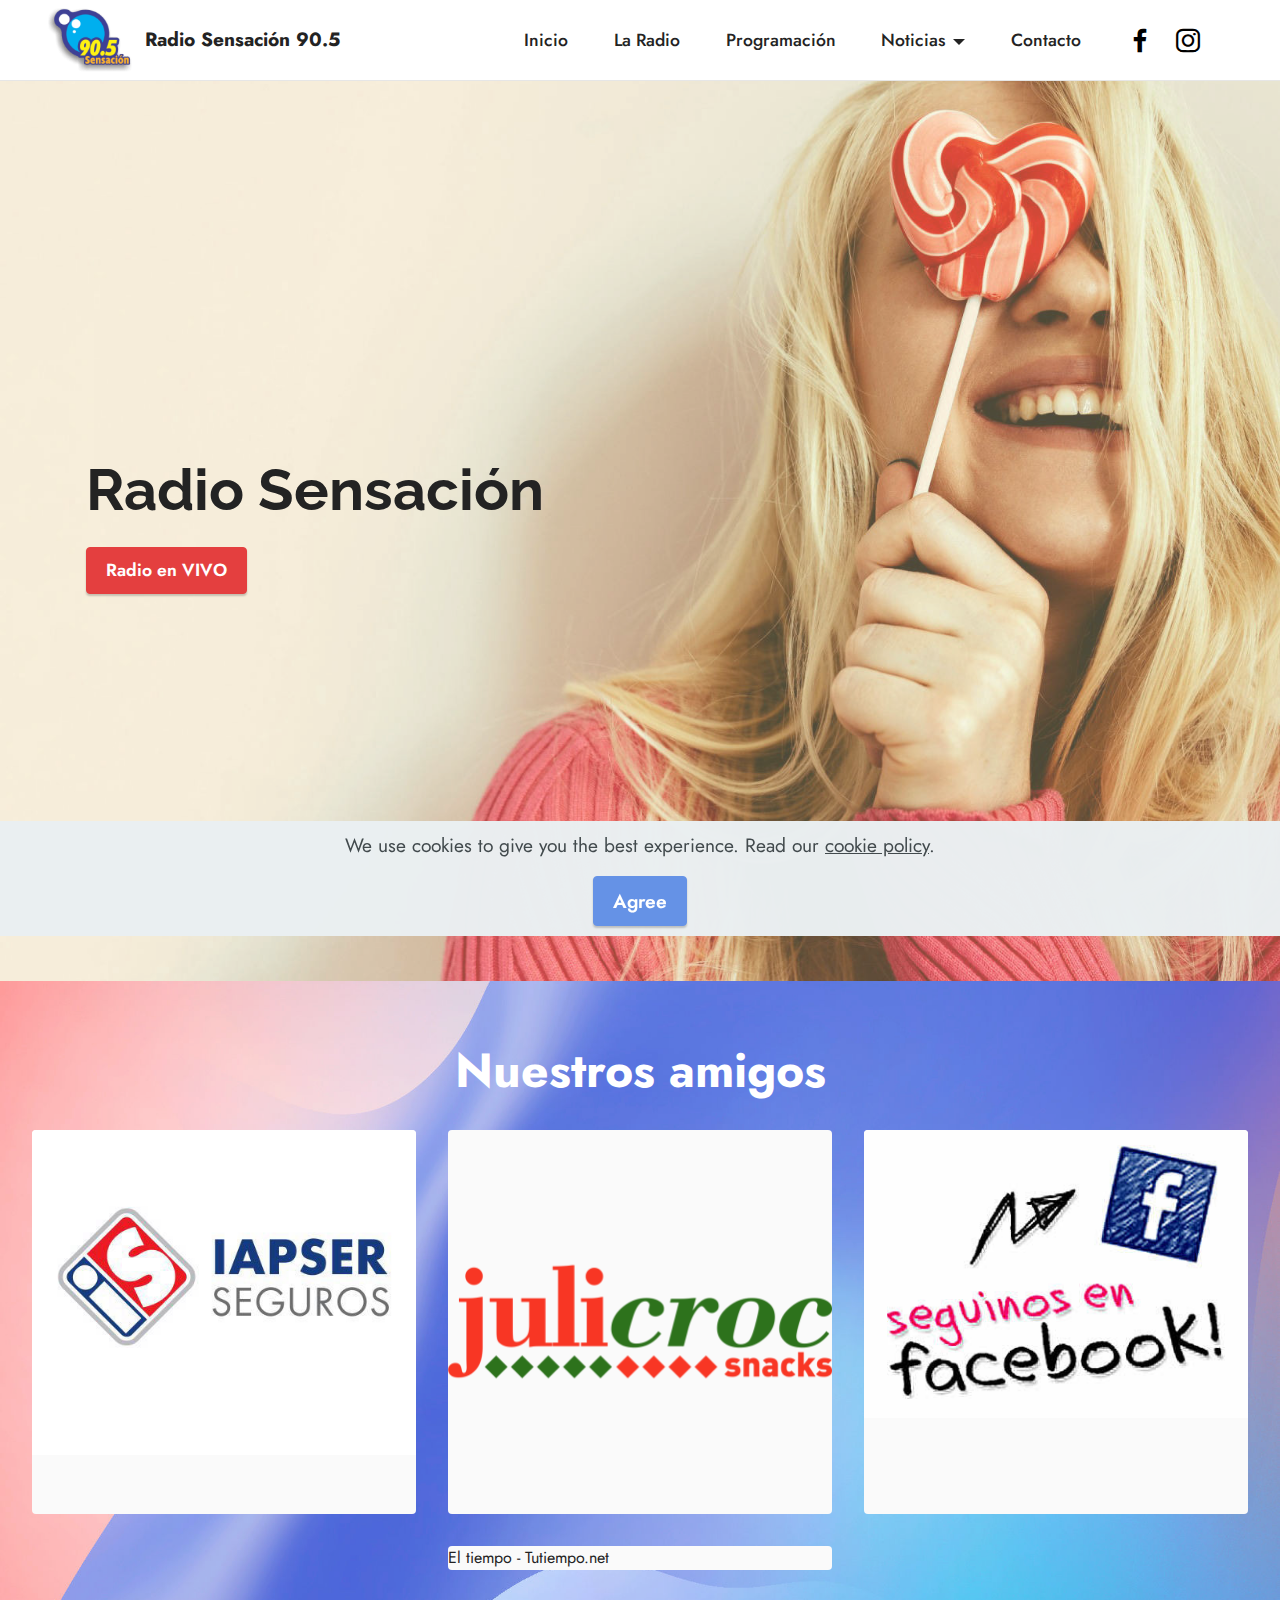
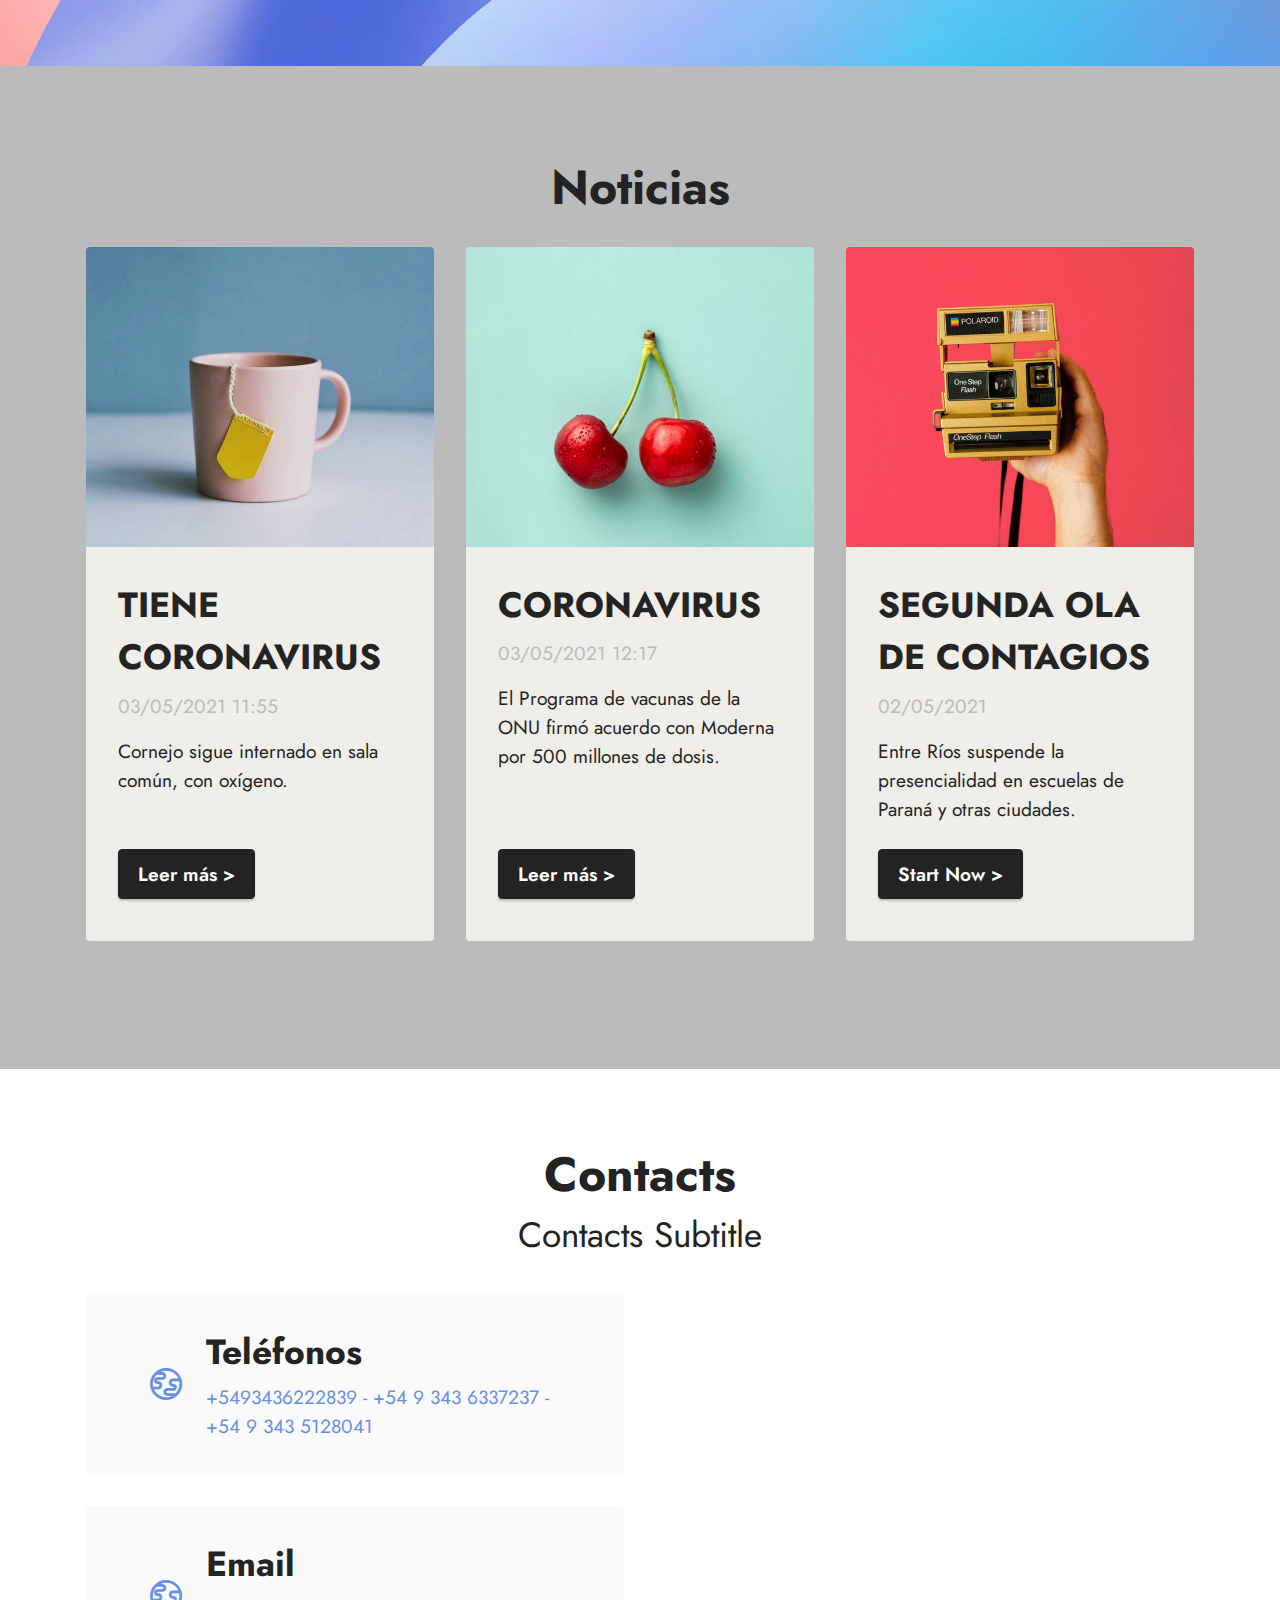
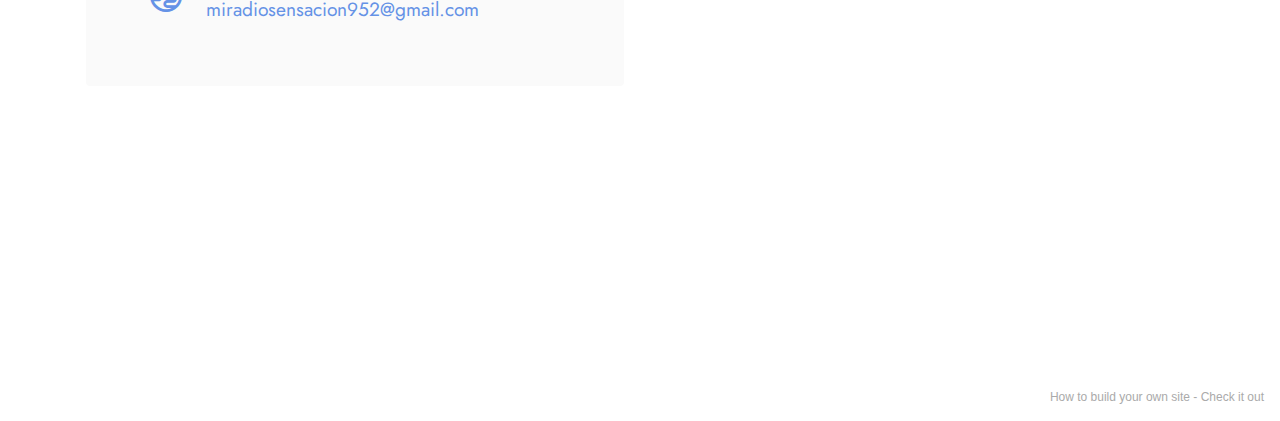
==== commit 3445b4d4: "Landing y en Vivo" ====
--- a/index.html
+++ b/index.html
@@ -1,368 +1,389 @@
 <!DOCTYPE html>
-<html  >
+<html>
+
 <head>
-  <!-- Site made with Mobirise Website Builder v5.3.5, https://mobirise.com -->
-  <meta charset="UTF-8">
-  <meta http-equiv="X-UA-Compatible" content="IE=edge">
-  <meta name="generator" content="Mobirise v5.3.5, mobirise.com">
-  <meta name="viewport" content="width=device-width, initial-scale=1, minimum-scale=1">
-  <link rel="shortcut icon" href="assets/images/fm-sensacion-logo-128x97-1.png" type="image/x-icon">
-  <meta name="description" content="">
-  
-  
-  <title>Home</title>
-  <link rel="stylesheet" href="assets/web/assets/mobirise-icons2/mobirise2.css">
-  <link rel="stylesheet" href="assets/tether/tether.min.css">
-  <link rel="stylesheet" href="assets/bootstrap/css/bootstrap.min.css">
-  <link rel="stylesheet" href="assets/bootstrap/css/bootstrap-grid.min.css">
-  <link rel="stylesheet" href="assets/bootstrap/css/bootstrap-reboot.min.css">
-  <link rel="stylesheet" href="assets/formstyler/jquery.formstyler.css">
-  <link rel="stylesheet" href="assets/formstyler/jquery.formstyler.theme.css">
-  <link rel="stylesheet" href="assets/datepicker/jquery.datetimepicker.min.css">
-  <link rel="stylesheet" href="assets/dropdown/css/style.css">
-  <link rel="stylesheet" href="assets/socicon/css/styles.css">
-  <link rel="stylesheet" href="assets/theme/css/style.css">
-  <link rel="preload" href="https://fonts.googleapis.com/css?family=Jost:100,200,300,400,500,600,700,800,900,100i,200i,300i,400i,500i,600i,700i,800i,900i&display=swap" as="style" onload="this.onload=null;this.rel='stylesheet'">
-  <noscript><link rel="stylesheet" href="https://fonts.googleapis.com/css?family=Jost:100,200,300,400,500,600,700,800,900,100i,200i,300i,400i,500i,600i,700i,800i,900i&display=swap"></noscript>
-  <link rel="preload" as="style" href="assets/mobirise/css/mbr-additional.css"><link rel="stylesheet" href="assets/mobirise/css/mbr-additional.css" type="text/css">
-  
-  
-  <script>
-    var meses = new Array ("Enero","Febrero","Marzo","Abril","Mayo","Junio","Julio","Agosto","Septiembre","Octubre","Noviembre","Diciembre");
-    var diasSemana = new Array("Domingo","Lunes","Martes","Miércoles","Jueves","Viernes","Sábado");
-    var f=new Date();
-    document.getElementById("fecha").innerHTML = diasSemana[f.getDay()] + ", " + f.getDate() + " de " + meses[f.getMonth()] + " de " + f.getFullYear();
-</script> 
-  
+    <!-- Site made with Mobirise Website Builder v5.3.5, https://mobirise.com -->
+    <meta charset="UTF-8">
+    <meta http-equiv="X-UA-Compatible" content="IE=edge">
+    <meta name="generator" content="Mobirise v5.3.5, mobirise.com">
+    <meta name="viewport" content="width=device-width, initial-scale=1, minimum-scale=1">
+    <link rel="shortcut icon" href="assets/images/fm-sensacion-logo-128x97-1.png" type="image/x-icon">
+    <meta name="description" content="">
+
+
+    <title>Home</title>
+    <link rel="stylesheet" href="assets/web/assets/mobirise-icons2/mobirise2.css">
+    <link rel="stylesheet" href="assets/tether/tether.min.css">
+    <link rel="stylesheet" href="assets/bootstrap/css/bootstrap.min.css">
+    <link rel="stylesheet" href="assets/bootstrap/css/bootstrap-grid.min.css">
+    <link rel="stylesheet" href="assets/bootstrap/css/bootstrap-reboot.min.css">
+    <link rel="stylesheet" href="assets/formstyler/jquery.formstyler.css">
+    <link rel="stylesheet" href="assets/formstyler/jquery.formstyler.theme.css">
+    <link rel="stylesheet" href="assets/datepicker/jquery.datetimepicker.min.css">
+    <link rel="stylesheet" href="assets/dropdown/css/style.css">
+    <link rel="stylesheet" href="assets/socicon/css/styles.css">
+    <link rel="stylesheet" href="assets/theme/css/style.css">
+    <link rel="preload"
+        href="https://fonts.googleapis.com/css?family=Raleway:100,200,300,400,500,600,700,800,900,100i,200i,300i,400i,500i,600i,700i,800i,900i&display=swap"
+        as="style" onload="this.onload=null;this.rel='stylesheet'">
+    <noscript>
+        <link rel="stylesheet"
+            href="https://fonts.googleapis.com/css?family=Raleway:100,200,300,400,500,600,700,800,900,100i,200i,300i,400i,500i,600i,700i,800i,900i&display=swap">
+    </noscript>
+    <link rel="preload"
+        href="https://fonts.googleapis.com/css?family=Jost:100,200,300,400,500,600,700,800,900,100i,200i,300i,400i,500i,600i,700i,800i,900i&display=swap"
+        as="style" onload="this.onload=null;this.rel='stylesheet'">
+    <noscript>
+        <link rel="stylesheet"
+            href="https://fonts.googleapis.com/css?family=Jost:100,200,300,400,500,600,700,800,900,100i,200i,300i,400i,500i,600i,700i,800i,900i&display=swap">
+    </noscript>
+    <link rel="preload" as="style" href="assets/mobirise/css/mbr-additional.css">
+    <link rel="stylesheet" href="assets/mobirise/css/mbr-additional.css" type="text/css">
+
+
+
+
 </head>
+
 <body>
-  
-  <section class="menu cid-s48OLK6784" once="menu" id="menu1-h">
-    
-    <nav class="navbar navbar-dropdown navbar-expand-lg">
+
+    <section class="menu cid-s48OLK6784" once="menu" id="menu1-h">
+
+        <nav class="navbar navbar-dropdown navbar-expand-lg">
+            <div class="container-fluid">
+                <div class="navbar-brand">
+                    <span class="navbar-logo">
+                        <a href="https://www.radiosensacion.com.ar/index.php">
+                            <img src="assets/images/fm-sensacion-logo-121x92.png" alt="Radio Sensación 90.5"
+                                style="height: 4rem;">
+                        </a>
+                    </span>
+                    <span class="navbar-caption-wrap"><a class="navbar-caption text-black display-7"
+                            href="https://mobiri.se">Radio Sensación 90.5</a></span>
+                </div>
+                <button class="navbar-toggler" type="button" data-toggle="collapse"
+                    data-target="#navbarSupportedContent" aria-controls="navbarNavAltMarkup" aria-expanded="false"
+                    aria-label="Toggle navigation">
+                    <div class="hamburger">
+                        <span></span>
+                        <span></span>
+                        <span></span>
+                        <span></span>
+                    </div>
+                </button>
+                <div class="collapse navbar-collapse" id="navbarSupportedContent">
+                    <ul class="navbar-nav nav-dropdown nav-right" data-app-modern-menu="true">
+                        <li class="nav-item"><a class="nav-link link text-black display-4" href="#"
+                                aria-expanded="false">Inicio</a></li>
+                        <li class="nav-item"><a class="nav-link link text-black display-4" href="#"
+                                aria-expanded="false">La Radio</a></li>
+                        <li class="nav-item"><a class="nav-link link text-black display-4" href="#"
+                                aria-expanded="false">Programación</a></li>
+                        <li class="nav-item dropdown"><a class="nav-link link text-black dropdown-toggle display-4"
+                                href="#" data-toggle="dropdown-submenu" aria-expanded="false">Noticias</a>
+                            <div class="dropdown-menu"><a class="text-black dropdown-item display-4"
+                                    href="https://mobirise.com">General</a><a class="text-black dropdown-item display-4"
+                                    href="#" aria-expanded="false">Política</a><a
+                                    class="text-black dropdown-item display-4" href="#"
+                                    aria-expanded="false">Nacionales</a><a class="text-black dropdown-item display-4"
+                                    href="#" aria-expanded="false">Internacionales</a><a
+                                    class="text-black dropdown-item display-4" href="#"
+                                    aria-expanded="false">Locales</a><a class="text-black dropdown-item display-4"
+                                    href="#" aria-expanded="false">Deportes</a><a
+                                    class="text-black dropdown-item display-4" href="#"
+                                    aria-expanded="false">Espectáculo</a></div>
+                        </li>
+                        <li class="nav-item"><a class="nav-link link text-black display-4"
+                                href="https://mobirise.com">Contacto</a></li>
+                    </ul>
+                    <div class="icons-menu">
+                        <a class="iconfont-wrapper"
+                            href="https://www.facebook.com/Radio-Sensaci%C3%B3n-905-205954626139302/" target="_blank">
+                            <span class="p-2 mbr-iconfont socicon-facebook socicon"></span>
+                        </a>
+                        <a class="iconfont-wrapper" href="https://mobiri.se" target="_blank">
+                            <span class="p-2 mbr-iconfont socicon-instagram socicon"
+                                style="color: rgb(0, 0, 0); fill: rgb(0, 0, 0);"></span>
+                        </a>
+
+
+                    </div>
+
+                </div>
+            </div>
+        </nav>
+
+    </section>
+
+    <section class="header1 cid-svYKG3tebD mbr-fullscreen" id="header1-o">
+
+
+
+        <div class="mbr-overlay" style="opacity: 0.3; background-color: rgb(255, 240, 176);"></div>
+
+        <div class="container">
+            <div class="row">
+                <div class="col-12 col-lg-6">
+                    <h1 class="mbr-section-title mbr-fonts-style mb-3 display-1"><strong>Radio Sensación</strong></h1>
+
+
+                    <div class="mbr-section-btn mt-3"><a class="btn btn-secondary display-4" href="EnVivo.html">Radio en
+                            VIVO</a></div>
+                </div>
+            </div>
+        </div>
+    </section>
+
+    <section class="gallery2 cid-sw0zL1vHjj" id="gallery2-t">
+
+        <div class="mbr-overlay"></div>
         <div class="container-fluid">
-            <div class="navbar-brand">
-                <span class="navbar-logo">
-                    <a href="https://www.radiosensacion.com.ar/index.php">
-                        <img src="assets/images/fm-sensacion-logo-121x92.png" alt="Radio Sensación 90.5" style="height: 4rem;">
-                    </a>
-                </span>
-                <span class="navbar-caption-wrap"><a class="navbar-caption text-black display-7" href="https://mobiri.se">Radio Sensación 90.5</a></span>
-            </div>
-            <button class="navbar-toggler" type="button" data-toggle="collapse" data-target="#navbarSupportedContent" aria-controls="navbarNavAltMarkup" aria-expanded="false" aria-label="Toggle navigation">
-                <div class="hamburger">
-                    <span></span>
-                    <span></span>
-                    <span></span>
-                    <span></span>
-                </div>
-            </button>
-            <div class="collapse navbar-collapse" id="navbarSupportedContent">
-                <ul class="navbar-nav nav-dropdown nav-right" data-app-modern-menu="true"><li class="nav-item"><a class="nav-link link text-black display-4" href="#" aria-expanded="false">Inicio</a></li><li class="nav-item"><a class="nav-link link text-black display-4" href="#" aria-expanded="false">La Radio</a></li><li class="nav-item"><a class="nav-link link text-black display-4" href="#" aria-expanded="false">Programación</a></li>
-                    <li class="nav-item dropdown"><a class="nav-link link text-black dropdown-toggle display-4" href="#" data-toggle="dropdown-submenu" aria-expanded="false">Noticias</a><div class="dropdown-menu"><a class="text-black dropdown-item display-4" href="https://mobirise.com">General</a><a class="text-black dropdown-item display-4" href="#" aria-expanded="false">Política</a><a class="text-black dropdown-item display-4" href="#" aria-expanded="false">Nacionales</a><a class="text-black dropdown-item display-4" href="#" aria-expanded="false">Internacionales</a><a class="text-black dropdown-item display-4" href="#" aria-expanded="false">Locales</a><a class="text-black dropdown-item display-4" href="#" aria-expanded="false">Deportes</a><a class="text-black dropdown-item display-4" href="#" aria-expanded="false">Espectáculo</a></div></li><li class="nav-item"><a class="nav-link link text-black display-4" href="https://mobirise.com">Contacto</a></li></ul>
-                <div class="icons-menu">
-                    <a class="iconfont-wrapper" href="https://www.facebook.com/Radio-Sensaci%C3%B3n-905-205954626139302/" target="_blank">
-                        <span class="p-2 mbr-iconfont socicon-facebook socicon"></span>
-                    </a>
-                    <a class="iconfont-wrapper" href="https://mobiri.se" target="_blank">
-                        <span class="p-2 mbr-iconfont socicon-instagram socicon" style="color: rgb(0, 0, 0); fill: rgb(0, 0, 0);"></span>
-                    </a>
-                    
-                    
-                </div>
-                
-            </div>
-        </div>
-    </nav>
-
-</section>
-
-<section class="header1 cid-svYKG3tebD mbr-fullscreen" id="header1-o">
-
-    
-
-    <div class="mbr-overlay" style="opacity: 0.3; background-color: rgb(255, 240, 176);"></div>
-    
-    <div id="fecha" style="color:white;  font-family: Verdana, Tahoma; font-weight: bold; font-size: 15px;" >Fecha</div>
-    <div class="container">
-        <div class="row">
-            <div class="col-12 col-lg-6">
-                <h1 class="mbr-section-title mbr-fonts-style mb-3 display-1"><strong>Radio Sensación</strong></h1>
-                
-                <p class="mbr-text mbr-fonts-style display-7">Nuestro Slogan</p>
-                <div class="mbr-section-btn mt-3"><a class="btn btn-secondary display-4" href="https://mobiri.se">Radio en VIVO</a></div>
-            </div>
-        </div>
-    </div>
-</section>
-
-<section class="gallery2 cid-sw0zL1vHjj" id="gallery2-t">
-    
-    
-    <div class="container-fluid">
-        <div class="mbr-section-head">
-            <h4 class="mbr-section-title mbr-fonts-style align-center mb-0 display-2"><strong>Nuestros amigos</strong></h4>
-            
-        </div>
-        <div class="row mt-4">
-            <div class="item features-image сol-12 col-md-6 col-lg-6">
-                <div class="item-wrapper">
-                    <div class="item-img">
-                        <img src="assets/images/iapser-seguros-1-479x406.jpeg" alt="">
-                    </div>
-                    <div class="item-content">
-                        <h5 class="item-title mbr-fonts-style display-5">IAPSER SEGUROS</h5>
-                        
-                        
-                    </div>
-                    <div class="mbr-section-btn item-footer mt-2"><a href="" class="btn btn-primary item-btn display-7" target="_blank">Visitar</a></div>
-                </div>
-            </div>
-            <div class="item features-image сol-12 col-md-6 col-lg-6">
-                <div class="item-wrapper">
-                    <div class="item-img">
-                        <img src="assets/images/julicroc-2-300x232.jpeg" alt="">
-                    </div>
-                    <div class="item-content">
-                        <h5 class="item-title mbr-fonts-style display-5">JULICROC Snacks</h5>
-                        
-                        
-                    </div>
-                    <div class="mbr-section-btn item-footer mt-2"><a href="" class="btn btn-primary item-btn display-7" target="_blank">Visitar</a></div>
-                </div>
-            </div>
-            <div class="item features-image сol-12 col-md-6 col-lg-6">
-                <div class="item-wrapper">
-                    <div class="item-img">
-                        <img src="assets/images/facebook-1-314x376.jpeg" alt="">
-                    </div>
-                    <div class="item-content">
-                        <h5 class="item-title mbr-fonts-style display-5">Seguinos en facebook</h5>
-                        
-                        
-                    </div>
-                    <div class="mbr-section-btn item-footer mt-2"><a href="" class="btn btn-primary item-btn display-7" target="_blank">Visitar</a></div>
-                </div>
-            </div>
-            <div class="item features-image сol-12 col-md-6 col-lg-6">
-                <div class="item-wrapper">
-                    <div class="item-img">
-                        <img src="assets/images/features4.jpg" alt="" title="">
-                    </div>
-                    <div class="item-content">
-                        <h5 class="item-title mbr-fonts-style display-5">Create Site Today!</h5>
-                        
-                        
-                    </div>
-                    <div class="mbr-section-btn item-footer mt-2">
-                        <a href="" class="btn btn-primary item-btn display-7" target="_blank">Start
-                            Now!</a>
-                    </div>
-                </div>
-            </div>
-        </div>
-    </div>
-</section>
-
-<section class="features4 cid-svVdP3rSlo" id="features4-l">
-    
-    
-    <div class="container">
-        <div class="mbr-section-head">
-            <h4 class="mbr-section-title mbr-fonts-style align-center mb-0 display-2">
-                <strong>Noticias</strong><strong><br></strong></h4>
-            
-        </div>
-        <div class="row mt-4">
-            <div class="item features-image сol-12 col-md-6 col-lg-4">
-                <div class="item-wrapper">
-                    <div class="item-img">
-                        <img src="assets/images/product2.jpg" alt="" title="">
-                    </div>
-                    <div class="item-content">
-                        <h5 class="item-title mbr-fonts-style display-5"><strong>Design</strong></h5>
-                        <h6 class="item-subtitle mbr-fonts-style mt-1 display-7">Website Design</h6>
-                        <p class="mbr-text mbr-fonts-style mt-3 display-7">Mobirise is an easy website builder. Just
-                            drop site elements to your page, add content and style it to look the way you like.</p>
-                    </div>
-                    <div class="mbr-section-btn item-footer mt-2"><a href="" class="btn item-btn btn-black display-7" target="_blank">Start Now
-                            &gt;</a></div>
-                </div>
-            </div>
-            <div class="item features-image сol-12 col-md-6 col-lg-4">
-                <div class="item-wrapper">
-                    <div class="item-img">
-                        <img src="assets/images/product3.jpg" alt="" title="">
-                    </div>
-                    <div class="item-content">
-                        <h5 class="item-title mbr-fonts-style display-5"><strong>Programming</strong></h5>
-                        <h6 class="item-subtitle mbr-fonts-style mt-1 display-7">
-                            HTML/CSS Coding</h6>
-                        <p class="mbr-text mbr-fonts-style mt-3 display-7">You don't have to code to create your own
-                            site. Select one of available themes in the Mobirise Site Maker.</p>
-                    </div>
-                    <div class="mbr-section-btn item-footer mt-2"><a href="" class="btn item-btn btn-black display-7" target="_blank">Start Now
-                            &gt;</a></div>
-                </div>
-            </div>
-            <div class="item features-image сol-12 col-md-6 col-lg-4">
-                <div class="item-wrapper">
-                    <div class="item-img">
-                        <img src="assets/images/product1.jpg" alt="" title="">
-                    </div>
-                    <div class="item-content">
-                        <h5 class="item-title mbr-fonts-style display-5"><strong>Branding</strong></h5>
-                        <h6 class="item-subtitle mbr-fonts-style mt-1 display-7">Creating Your Brand</h6>
-                        <p class="mbr-text mbr-fonts-style mt-3 display-7">Select the theme that suits you. Each theme
-                            in the Mobirise Website Software contains a set of unique blocks.<br></p>
-                    </div>
-                    <div class="mbr-section-btn item-footer mt-2"><a href="" class="btn item-btn btn-black display-7" target="_blank">Start Now
-                            &gt;</a></div>
-                </div>
-            </div>
-
-        </div>
-    </div>
-</section>
-
-<section class="contacts3 map1 cid-svZ167IwRh" id="contacts3-s">
-
-    
-    
-    <div class="container">
-        <div class="mbr-section-head">
-            <h3 class="mbr-section-title mbr-fonts-style align-center mb-0 display-2">
-                <strong>Contacts</strong>
-            </h3>
-            <h4 class="mbr-section-subtitle mbr-fonts-style align-center mb-0 mt-2 display-5">
-                Contacts Subtitle
-            </h4>
-        </div>
-        <div class="row justify-content-center mt-4">
-            <div class="card col-12 col-md-6">
-                <div class="card-wrapper">
-                    <div class="image-wrapper">
-                        <span class="mbr-iconfont mobi-mbri-globe mobi-mbri"></span>
-                    </div>
-                    <div class="text-wrapper">
-                        <h6 class="card-title mbr-fonts-style mb-1 display-5">
-                            <strong>Phone</strong>
-                        </h6>
-                        <p class="mbr-text mbr-fonts-style display-7">
-                            <a href="tel:+12345678910" class="text-primary">0 (800) 123 45 67</a>
-                        </p>
-                    </div>
-                </div>
-                <div class="card-wrapper">
-                    <div class="image-wrapper">
-                        <span class="mbr-iconfont mobi-mbri-globe mobi-mbri"></span>
-                    </div>
-                    <div class="text-wrapper">
-                        <h6 class="card-title mbr-fonts-style mb-1 display-5">
-                            <strong>Email</strong>
-                        </h6>
-                        <p class="mbr-text mbr-fonts-style display-7">
-                            <a href="mailto:info@site.com" class="text-primary">info@site.com</a>
-                        </p>
-                    </div>
-                </div>
-            </div>
-            <div class="map-wrapper col-12 col-md-6">
-                <div class="google-map"><iframe frameborder="0" style="border:0" src="https://www.google.com/maps/embed/v1/place?key=AIzaSyCZI5F_k6S1k46ujh0SNrapM89f7mJxd30&amp;q=350 5th Ave, New York, NY 10118" allowfullscreen=""></iframe></div>
-            </div>
-        </div>
-    </div>
-</section>
-
-<section class="form3 cid-svYZ964J06" id="form3-r">
-
-    
-
-    
-
-    <div class="container">
-        <div class="row justify-content-center">
-            <div class="col-lg-7 col-12">
-                <div class="image-wrapper">
-                    <img class="w-100" src="assets/images/logo-1-806x376.png" alt="Mobirise">
-                </div>
-            </div>
-            <div class="col-lg-3 offset-lg-1 mbr-form" data-form-type="formoid">
-                <form action="https://mobirise.eu/" method="POST" class="mbr-form form-with-styler" data-form-title="Form Name"><input type="hidden" name="email" data-form-email="true" value="DpHRcTgrQwKdTUkTcrzMOce2I+/gwntjF2pveaPo1q6NZ+EffjSUoJ/oImJDoe8axlWIUs1BpbNeRYkvAt9294MfsVytvwL5EZ0dmLa716vrPjwB0kwKWivtjOTrtAHP">
-                    <div class="row">
-                        <div hidden="hidden" data-form-alert="" class="alert alert-success col-12">El mensaje se envío con éxito! Gracias por comunicarte</div>
-                        <div hidden="hidden" data-form-alert-danger="" class="alert alert-danger col-12">Oops...! some
-                            problem!</div>
-                    </div>
-                    <div class="dragArea row">
-                        <div class="col-lg-12 col-md-12 col-sm-12">
-                            <h1 class="mbr-section-title mb-4 display-2">
-                                <strong>Contacto</strong></h1>
-                        </div>
-                        <div class="col-lg-12 col-md-12 col-sm-12">
-                            
-                        </div>
-                        <div data-for="name" class="col-lg-12 col-md col-sm-12 form-group">
-                            <input type="text" name="name" placeholder="Name" data-form-field="name" class="form-control" value="" id="name-form3-r">
-                        </div>
-                        <div class="col-lg-12 col-md col-sm-12 form-group" data-for="email">
-                            <input type="email" name="email" placeholder="Email" data-form-field="email" class="form-control" value="" id="email-form3-r">
-                        </div>
-                        <div class="col-md-auto col-12 mbr-section-btn"><button type="submit" class="btn btn-black display-4">Enviar</button></div>
-                    </div>
-                </form>
-            </div>
-            <div class="offset-lg-1"></div>
-        </div>
-    </div>
-</section>
-
-<section class="footer3 cid-s48P1Icc8J mbr-reveal" once="footers" id="footer3-i">
-
-    
-
-    <div class="mbr-overlay" style="opacity: 0.8; background-color: rgb(35, 35, 35);"></div>
-
-    <div class="container-fluid">
-        <div class="media-container-row align-center mbr-white">
-            <div class="row row-links">
-                <ul class="foot-menu">
-                    
-                    
-                    
-                    
-                    
-                <li class="foot-menu-item mbr-fonts-style display-7"><a href="https://mobirise.com/help/" class="text-success">Help Center</a></li><li class="foot-menu-item mbr-fonts-style display-7"><a href="http://forums.mobirise.com/" class="text-success">Mobirise Forums</a></li><li class="foot-menu-item mbr-fonts-style display-7"><a href="https://mobirise.com/" class="text-success">Mobirise.com</a></li></ul>
-            </div>
-            <div class="row social-row">
-                <div class="social-list align-right pb-2">
-                    
-                    
-                    
-                    
-                    
-                    
-                <div class="soc-item">
-                        <a href="https://twitter.com/mobirise" target="_blank">
-                            <span class="mbr-iconfont mbr-iconfont-social socicon-facebook socicon"></span>
-                        </a>
-                    </div><div class="soc-item">
-                        <a href="https://twitter.com/mobirise" target="_blank">
-                            <span class="mbr-iconfont mbr-iconfont-social socicon-instagram socicon"></span>
-                        </a>
-                    </div></div>
-            </div>
-            <div class="row row-copirayt">
-                <p class="mbr-text mb-0 mbr-fonts-style mbr-white align-center display-7">
-                    © Copyright 2021 Flydata. Todos los derechos reservados.
-                </p>
-            </div>
-        </div>
-    </div>
-</section><section style="background-color: #fff; font-family: -apple-system, BlinkMacSystemFont, 'Segoe UI', 'Roboto', 'Helvetica Neue', Arial, sans-serif; color:#aaa; font-size:12px; padding: 0; align-items: center; display: flex;"><a href="https://mobirise.site/l" style="flex: 1 1; height: 3rem; padding-left: 1rem;"></a><p style="flex: 0 0 auto; margin:0; padding-right:1rem;"><a href="https://mobirise.site/d" style="color:#aaa;">This page</a> was built with Mobirise</p></section><script src="assets/web/assets/jquery/jquery.min.js"></script>  <script src="assets/popper/popper.min.js"></script>  <script src="assets/tether/tether.min.js"></script>  <script src="assets/bootstrap/js/bootstrap.min.js"></script>  <script src="assets/web/assets/cookies-alert-plugin/cookies-alert-core.js"></script>  <script src="assets/web/assets/cookies-alert-plugin/cookies-alert-script.js"></script>  <script src="assets/smoothscroll/smooth-scroll.js"></script>  <script src="assets/formstyler/jquery.formstyler.js"></script>  <script src="assets/formstyler/jquery.formstyler.min.js"></script>  <script src="assets/datepicker/jquery.datetimepicker.full.js"></script>  <script src="assets/dropdown/js/nav-dropdown.js"></script>  <script src="assets/dropdown/js/navbar-dropdown.js"></script>  <script src="assets/touchswipe/jquery.touch-swipe.min.js"></script>  <script src="assets/theme/js/script.js"></script>  <script src="assets/formoid/formoid.min.js"></script>  
-  
-  
-<input name="cookieData" type="hidden" data-cookie-customDialogSelector='null' data-cookie-colorText='#424a4d' data-cookie-colorBg='rgba(234, 239, 241, 0.99)' data-cookie-textButton='Agree' data-cookie-colorButton='' data-cookie-colorLink='#424a4d' data-cookie-underlineLink='true' data-cookie-text="We use cookies to give you the best experience. Read our <a href='privacy.html'>cookie policy</a>.">
-   <div id="scrollToTop" class="scrollToTop mbr-arrow-up"><a style="text-align: center;"><i class="mbr-arrow-up-icon mbr-arrow-up-icon-cm cm-icon cm-icon-smallarrow-up"></i></a></div>
-  </body>
+            <div class="mbr-section-head">
+                <h4 class="mbr-section-title mbr-fonts-style align-center mb-0 display-2"><strong>Nuestros
+                        amigos</strong></h4>
+
+            </div>
+            <div class="row mt-4">
+                <div class="item features-image сol-12 col-md-6 col-lg-4">
+                    <div class="item-wrapper">
+                        <div class="item-img">
+                            <a href="https://www.iapserseguros.com.ar/" target="_blank"><img
+                                    src="assets/images/iapser-seguros-1-479x406.jpg" alt="Instituto del Seguro"></a>
+                        </div>
+
+
+                    </div>
+                </div>
+                <div class="item features-image сol-12 col-md-6 col-lg-4">
+                    <div class="item-wrapper">
+                        <div class="item-img">
+                            <a href="https://julicroc.com.ar/" target="_blank"><img
+                                    src="assets/images/julicroc-logo-770x770.png" alt="julicroc"></a>
+                        </div>
+
+
+                    </div>
+                </div>
+                <div class="item features-image сol-12 col-md-6 col-lg-4">
+                    <div class="item-wrapper">
+                        <div class="item-img">
+                            <a href="https://www.facebook.com/Radio-Sensaci%C3%B3n-905-205954626139302/"
+                                target="_blank"><img src="assets/images/facebook-400x300.jpg"
+                                    alt="Radio Sensación 90.5"></a>
+                        </div>
+                    </div>
+                </div>
+
+                <div class="item features-image сol-12 col-md-6 col-lg-4 offset-lg-4">
+                    <div class="item-wrapper">
+                        <div id="TTPW_fghzf">El tiempo - Tutiempo.net</div>
+                        <script type="text/javascript" src="https://www.tutiempo.net/s-widget/pw/ffghzf/C00/"></script>
+                    </div>
+                </div>
+            </div>
+        </div>
+    </section>
+
+    <section class="features4 cid-svVdP3rSlo" id="features4-l">
+        <div class="container">
+            <div class="mbr-section-head">
+                <h4 class="mbr-section-title mbr-fonts-style align-center mb-0 display-2">
+                    <strong>Noticias</strong><strong><br></strong>
+                </h4>
+            </div>
+            <div class="row mt-4">
+                <div class="item features-image сol-12 col-md-6 col-lg-4">
+                    <div class="item-wrapper">
+                        <div class="item-img">
+                            <img src="assets/images/product2.jpg" alt="" title="">
+                        </div>
+                        <div class="item-content">
+                            <h5 class="item-title mbr-fonts-style display-5">
+                                <strong>TIENE CORONAVIRUS
+                                </strong>
+                            </h5>
+                            <h6 class="item-subtitle mbr-fonts-style mt-1 display-7">03/05/2021 11:55</h6>
+                            <p class="mbr-text mbr-fonts-style mt-3 display-7">Cornejo sigue internado en sala
+                                común, con oxígeno.</p>
+                        </div>
+                        <div class="mbr-section-btn item-footer mt-2"><a
+                                href="https://www.telam.com.ar/notas/202105/552858-cornejo-internado-coronavirus.html"
+                                class="btn item-btn btn-black display-7" target="_blank">Leer más
+                                &gt;</a></div>
+                    </div>
+                </div>
+                <div class="item features-image сol-12 col-md-6 col-lg-4">
+                    <div class="item-wrapper">
+                        <div class="item-img">
+                            <img src="assets/images/product3.jpg" alt="" title="">
+                        </div>
+                        <div class="item-content">
+                            <h5 class="item-title mbr-fonts-style display-5">
+                                <strong>CORONAVIRUS</strong>
+                            </h5>
+                            <h6 class="item-subtitle mbr-fonts-style mt-1 display-7">03/05/2021 12:17</h6>
+                            <!-- <p class="mbr-text mbr-fonts-style mt-3 display-7">Las vacunas producidas por el laboratorio
+                                estadounidense serán para distribuir a países de ingresos bajos y medios, aunque los
+                                envíos comenzarán recién en el último trimestre de este año.
+                            </p> -->
+                            <p class="mbr-text mbr-fonts-style mt-3 display-7">El Programa de vacunas de la ONU firmó
+                                acuerdo con Moderna por 500 millones de dosis.
+                            </p>
+                        </div>
+                        <div class="mbr-section-btn item-footer mt-2"><a
+                                href="https://www.telam.com.ar/notas/202105/552861-covax-vacunas-onu-moderna.html"
+                                class="btn item-btn btn-black display-7" target="_blank">Leer más
+                                &gt;</a></div>
+                    </div>
+                </div>
+                <div class="item features-image сol-12 col-md-6 col-lg-4">
+                    <div class="item-wrapper">
+                        <div class="item-img">
+                            <img src="assets/images/product1.jpg" alt="" title="">
+                        </div>
+                        <div class="item-content">
+                            <h5 class="item-title mbr-fonts-style display-5">
+                                <strong>
+                                    SEGUNDA OLA DE CONTAGIOS
+                                </strong>
+                            </h5>
+                            <h6 class="item-subtitle mbr-fonts-style mt-1 display-7">02/05/2021</h6>
+                            <p class="mbr-text mbr-fonts-style mt-3 display-7">Entre Ríos suspende la
+                                presencialidad en escuelas de Paraná y otras ciudades.<br></p>
+                        </div>
+                        <div class="mbr-section-btn item-footer mt-2"><a href=""
+                                class="btn item-btn btn-black display-7" target="_blank">Start Now
+                                &gt;</a></div>
+                    </div>
+                </div>
+
+            </div>
+        </div>
+    </section>
+
+    <section class="contacts3 map1 cid-svZ167IwRh" id="contacts3-s">
+
+
+
+        <div class="container">
+            <div class="mbr-section-head">
+                <h3 class="mbr-section-title mbr-fonts-style align-center mb-0 display-2">
+                    <strong>Contacts</strong>
+                </h3>
+                <h4 class="mbr-section-subtitle mbr-fonts-style align-center mb-0 mt-2 display-5">
+                    Contacts Subtitle
+                </h4>
+            </div>
+            <div class="row justify-content-center mt-4">
+                <div class="card col-12 col-md-6">
+                    <div class="card-wrapper">
+                        <div class="image-wrapper">
+                            <span class="mbr-iconfont mobi-mbri-globe mobi-mbri"></span>
+                        </div>
+                        <div class="text-wrapper">
+                            <h6 class="card-title mbr-fonts-style mb-1 display-5">
+                                <strong>Teléfonos</strong>
+                            </h6>
+                            <p class="mbr-text mbr-fonts-style display-7">
+                                <a href="tel:+5493436222839" class="text-primary">
+                                    +5493436222839 - +54 9 343 6337237 - +54 9 343 5128041
+                                </a>
+
+                            </p>
+                        </div>
+                    </div>
+                    <div class="card-wrapper">
+                        <div class="image-wrapper">
+                            <span class="mbr-iconfont mobi-mbri-globe mobi-mbri"></span>
+                        </div>
+                        <div class="text-wrapper">
+                            <h6 class="card-title mbr-fonts-style mb-1 display-5">
+                                <strong>Email</strong>
+                            </h6>
+                            <p class="mbr-text mbr-fonts-style display-7">
+                                <a href="mailto:miradiosensacion952@gmail.com" class="text-primary">miradiosensacion952@gmail.com</a>
+                            </p>
+                        </div>
+                    </div>
+                </div>
+                <div class="map-wrapper col-12 col-md-6">
+                    <div class="google-map">
+                        <iframe
+                            src="https://www.google.com/maps/embed?pb=!1m14!1m8!1m3!1d6780.05375999003!2d-60.51262400000001!3d-31.824261000000003!3m2!1i1024!2i768!4f13.1!3m3!1m2!1s0x95b44b8d35a9a249%3A0xa0f80c728294781d!2sAv.%20Los%20Eucaliptos%20%26%20Av.%20Los%20Cisnes%2C%20Oro%20Verde%2C%20Entre%20R%C3%ADos!5e0!3m2!1ses-419!2sar!4v1620068356809!5m2!1ses-419!2sar"
+                            width="600" height="450" style="border:0;" allowfullscreen="" loading="lazy"></iframe>
+                    </div>
+
+
+                </div>
+            </div>
+        </div>
+    </section>
+
+    <section class="footer3 cid-s48P1Icc8J mbr-reveal" once="footers" id="footer3-i">
+        <div class="mbr-overlay" style="opacity: 0.8; background-color: rgb(35, 35, 35);"></div>
+        <div class="container-fluid">
+            <div class="media-container-row align-center mbr-white">
+                <div class="row row-links">
+                    <ul class="foot-menu">
+                        <li class="foot-menu-item mbr-fonts-style display-7"><a href="https://mobirise.com/help/"
+                                class="text-success">Help Center</a></li>
+                        <li class="foot-menu-item mbr-fonts-style display-7"><a href="http://forums.mobirise.com/"
+                                class="text-success">Mobirise Forums</a></li>
+                        <li class="foot-menu-item mbr-fonts-style display-7"><a href="https://mobirise.com/"
+                                class="text-success">Mobirise.com</a></li>
+                    </ul>
+                </div>
+                <div class="row social-row">
+                    <div class="social-list align-right pb-2">
+                        <div class="soc-item">
+                            <a href="https://twitter.com/mobirise" target="_blank">
+                                <span class="mbr-iconfont mbr-iconfont-social socicon-facebook socicon"></span>
+                            </a>
+                        </div>
+                        <div class="soc-item">
+                            <a href="https://twitter.com/mobirise" target="_blank">
+                                <span class="mbr-iconfont mbr-iconfont-social socicon-instagram socicon"></span>
+                            </a>
+                        </div>
+                    </div>
+                </div>
+                <div class="row row-copirayt">
+                    <p class="mbr-text mb-0 mbr-fonts-style mbr-white align-center display-7">
+                        © Copyright 2021 Flydata. Todos los derechos reservados.
+                    </p>
+                </div>
+            </div>
+        </div>
+    </section>
+    <section
+        style="background-color: #fff; font-family: -apple-system, BlinkMacSystemFont, 'Segoe UI', 'Roboto', 'Helvetica Neue', Arial, sans-serif; color:#aaa; font-size:12px; padding: 0; align-items: center; display: flex;">
+        <a href="https://mobirise.site/g" style="flex: 1 1; height: 3rem; padding-left: 1rem;"></a>
+        <p style="flex: 0 0 auto; margin:0; padding-right:1rem;">How to build your own site - <a
+                href="https://mobirise.site/x" style="color:#aaa;">Check it out</a></p>
+    </section>
+    <script src="assets/web/assets/jquery/jquery.min.js"></script>
+    <script src="assets/popper/popper.min.js"></script>
+    <script src="assets/tether/tether.min.js"></script>
+    <script src="assets/bootstrap/js/bootstrap.min.js"></script>
+    <script src="assets/web/assets/cookies-alert-plugin/cookies-alert-core.js"></script>
+    <script src="assets/web/assets/cookies-alert-plugin/cookies-alert-script.js"></script>
+    <script src="assets/smoothscroll/smooth-scroll.js"></script>
+    <script src="assets/formstyler/jquery.formstyler.js"></script>
+    <script src="assets/formstyler/jquery.formstyler.min.js"></script>
+    <script src="assets/datepicker/jquery.datetimepicker.full.js"></script>
+    <script src="assets/dropdown/js/nav-dropdown.js"></script>
+    <script src="assets/dropdown/js/navbar-dropdown.js"></script>
+    <script src="assets/touchswipe/jquery.touch-swipe.min.js"></script>
+    <script src="assets/theme/js/script.js"></script>
+    <script src="assets/formoid/formoid.min.js"></script>
+
+
+    <input name="cookieData" type="hidden" data-cookie-customDialogSelector='null' data-cookie-colorText='#424a4d'
+        data-cookie-colorBg='rgba(234, 239, 241, 0.99)' data-cookie-textButton='Agree' data-cookie-colorButton=''
+        data-cookie-colorLink='#424a4d' data-cookie-underlineLink='true'
+        data-cookie-text="We use cookies to give you the best experience. Read our <a href='privacy.html'>cookie policy</a>.">
+    <div id="scrollToTop" class="scrollToTop mbr-arrow-up"><a style="text-align: center;"><i
+                class="mbr-arrow-up-icon mbr-arrow-up-icon-cm cm-icon cm-icon-smallarrow-up"></i></a></div>
+</body>
+
 </html>--- a/assets/mobirise/css/mbr-additional.css
+++ b/assets/mobirise/css/mbr-additional.css
@@ -2,12 +2,12 @@
   font-family: Jost;
 }
 .display-1 {
-  font-family: 'Jost', sans-serif;
-  font-size: 4.6rem;
+  font-family: 'Raleway', sans-serif;
+  font-size: 3.6rem;
   line-height: 1.1;
 }
 .display-1 > .mbr-iconfont {
-  font-size: 5.75rem;
+  font-size: 4.5rem;
 }
 .display-2 {
   font-family: 'Jost', sans-serif;
@@ -48,14 +48,14 @@
 /* 0.65 - min scale variable, may vary */
 @media (max-width: 992px) {
   .display-1 {
-    font-size: 3.68rem;
+    font-size: 2.88rem;
   }
 }
 @media (max-width: 768px) {
   .display-1 {
-    font-size: 3.22rem;
-    font-size: calc( 2.26rem + (4.6 - 2.26) * ((100vw - 20rem) / (48 - 20)));
-    line-height: calc( 1.1 * (2.26rem + (4.6 - 2.26) * ((100vw - 20rem) / (48 - 20))));
+    font-size: 2.52rem;
+    font-size: calc( 1.91rem + (3.6 - 1.91) * ((100vw - 20rem) / (48 - 20)));
+    line-height: calc( 1.1 * (1.91rem + (3.6 - 1.91) * ((100vw - 20rem) / (48 - 20))));
   }
   .display-2 {
     font-size: 2.4rem;
@@ -687,6 +687,10 @@
   padding-bottom: 4rem;
   background-image: url("../../../assets/images/background3.jpg");
 }
+.cid-sw0zL1vHjj .mbr-overlay {
+  background: #fafafa;
+  opacity: 0.1;
+}
 .cid-sw0zL1vHjj img,
 .cid-sw0zL1vHjj .item-img {
   width: 100%;
@@ -709,18 +713,12 @@
 }
 @media (min-width: 992px) {
   .cid-sw0zL1vHjj .item-wrapper .item-content {
-    padding: 2rem 2rem 0;
-  }
-  .cid-sw0zL1vHjj .item-wrapper .item-footer {
-    padding: 0 2rem 2rem;
+    padding: 2rem;
   }
 }
 @media (max-width: 991px) {
   .cid-sw0zL1vHjj .item-wrapper .item-content {
-    padding: 1rem 1rem 0;
-  }
-  .cid-sw0zL1vHjj .item-wrapper .item-footer {
-    padding: 0 1rem 1rem;
+    padding: 1rem;
   }
 }
 .cid-sw0zL1vHjj .mbr-section-btn {
@@ -1309,3 +1307,412 @@
 .cid-s48P1Icc8J .media-container-row .row-copirayt p {
   width: 100%;
 }
+.cid-s48OLK6784 .navbar-dropdown {
+  position: relative !important;
+}
+.cid-s48OLK6784 .dropdown-item:before {
+  font-family: Moririse2 !important;
+  content: '\e966';
+  display: inline-block;
+  width: 0;
+  position: absolute;
+  left: 1rem;
+  top: 0.5rem;
+  margin-right: 0.5rem;
+  line-height: 1;
+  font-size: inherit;
+  vertical-align: middle;
+  text-align: center;
+  overflow: hidden;
+  transform: scale(0, 1);
+  transition: all 0.25s ease-in-out;
+}
+.cid-s48OLK6784 .dropdown-menu {
+  padding: 0;
+}
+.cid-s48OLK6784 .dropdown-item {
+  border-bottom: 1px solid #e6e6e6;
+}
+.cid-s48OLK6784 .dropdown-item:hover,
+.cid-s48OLK6784 .dropdown-item:focus {
+  background: #6592e6 !important;
+  color: white !important;
+}
+.cid-s48OLK6784 .nav-dropdown .link {
+  padding: 0 0.3em !important;
+  margin: .667em 1em !important;
+}
+.cid-s48OLK6784 .nav-dropdown .link.dropdown-toggle::after {
+  margin-left: 0.5rem;
+  margin-top: 0.2rem;
+}
+.cid-s48OLK6784 .nav-link {
+  position: relative;
+}
+.cid-s48OLK6784 .container {
+  display: flex;
+  margin: auto;
+}
+.cid-s48OLK6784 .iconfont-wrapper {
+  color: #000000 !important;
+  font-size: 1.5rem;
+  padding-right: .5rem;
+}
+.cid-s48OLK6784 .navbar-caption {
+  padding-right: 4rem;
+}
+.cid-s48OLK6784 .dropdown-menu,
+.cid-s48OLK6784 .navbar.opened {
+  background: #ffffff !important;
+}
+.cid-s48OLK6784 .nav-item:focus,
+.cid-s48OLK6784 .nav-link:focus {
+  outline: none;
+}
+.cid-s48OLK6784 .dropdown .dropdown-menu .dropdown-item {
+  width: auto;
+  transition: all 0.25s ease-in-out;
+}
+.cid-s48OLK6784 .dropdown .dropdown-menu .dropdown-item::after {
+  right: 0.5rem;
+}
+.cid-s48OLK6784 .dropdown .dropdown-menu .dropdown-item .mbr-iconfont {
+  margin-left: -1.8rem;
+  padding-right: 1rem;
+  font-size: inherit;
+}
+.cid-s48OLK6784 .dropdown .dropdown-menu .dropdown-item .mbr-iconfont:before {
+  display: inline-block;
+  transform: scale(1, 1);
+  transition: all 0.25s ease-in-out;
+}
+.cid-s48OLK6784 .collapsed .dropdown-menu .dropdown-item:before {
+  display: none;
+}
+.cid-s48OLK6784 .collapsed .dropdown .dropdown-menu .dropdown-item {
+  padding: 0.235em 1.5em 0.235em 1.5em !important;
+  transition: none;
+  margin: 0 !important;
+}
+.cid-s48OLK6784 .navbar {
+  min-height: 77px;
+  transition: all .3s;
+  border-bottom: 1px solid transparent;
+  background: #ffffff;
+}
+.cid-s48OLK6784 .navbar:not(.navbar-short) {
+  border-bottom: 1px solid #e6e6e6;
+}
+.cid-s48OLK6784 .navbar.opened {
+  transition: all .3s;
+}
+.cid-s48OLK6784 .navbar .dropdown-item {
+  padding: .5rem 1.8rem;
+}
+.cid-s48OLK6784 .navbar .navbar-logo img {
+  width: auto;
+}
+.cid-s48OLK6784 .navbar .navbar-collapse {
+  justify-content: flex-end;
+  z-index: 1;
+}
+.cid-s48OLK6784 .navbar.collapsed .nav-item .nav-link::before {
+  display: none;
+}
+.cid-s48OLK6784 .navbar.collapsed.opened .dropdown-menu {
+  top: 0;
+}
+@media (min-width: 992px) {
+  .cid-s48OLK6784 .navbar.collapsed.opened:not(.navbar-short) .navbar-collapse {
+    max-height: calc(98.5vh - 4rem);
+  }
+}
+.cid-s48OLK6784 .navbar.collapsed .dropdown-menu .dropdown-submenu {
+  left: 0 !important;
+}
+.cid-s48OLK6784 .navbar.collapsed .dropdown-menu .dropdown-item:after {
+  right: auto;
+}
+.cid-s48OLK6784 .navbar.collapsed .dropdown-menu .dropdown-toggle[data-toggle="dropdown-submenu"]:after {
+  margin-left: 0.5rem;
+  margin-top: 0.2rem;
+  border-top: 0.35em solid;
+  border-right: 0.35em solid transparent;
+  border-left: 0.35em solid transparent;
+  border-bottom: 0;
+  top: 55%;
+}
+.cid-s48OLK6784 .navbar.collapsed ul.navbar-nav li {
+  margin: auto;
+}
+.cid-s48OLK6784 .navbar.collapsed .dropdown-menu .dropdown-item {
+  padding: .25rem 1.5rem;
+  text-align: center;
+}
+.cid-s48OLK6784 .navbar.collapsed .icons-menu {
+  padding-left: 0;
+  padding-right: 0;
+  padding-top: .5rem;
+  padding-bottom: .5rem;
+}
+@media (max-width: 991px) {
+  .cid-s48OLK6784 .navbar .nav-item .nav-link::before {
+    display: none;
+  }
+  .cid-s48OLK6784 .navbar.opened .dropdown-menu {
+    top: 0;
+  }
+  .cid-s48OLK6784 .navbar .dropdown-menu .dropdown-submenu {
+    left: 0 !important;
+  }
+  .cid-s48OLK6784 .navbar .dropdown-menu .dropdown-item:after {
+    right: auto;
+  }
+  .cid-s48OLK6784 .navbar .dropdown-menu .dropdown-toggle[data-toggle="dropdown-submenu"]:after {
+    margin-left: 0.5rem;
+    margin-top: 0.2rem;
+    border-top: 0.35em solid;
+    border-right: 0.35em solid transparent;
+    border-left: 0.35em solid transparent;
+    border-bottom: 0;
+    top: 55%;
+  }
+  .cid-s48OLK6784 .navbar .navbar-logo img {
+    height: 3.8rem !important;
+  }
+  .cid-s48OLK6784 .navbar ul.navbar-nav li {
+    margin: auto;
+  }
+  .cid-s48OLK6784 .navbar .dropdown-menu .dropdown-item {
+    padding: .25rem 1.5rem !important;
+    text-align: center;
+  }
+  .cid-s48OLK6784 .navbar .navbar-brand {
+    flex-shrink: initial;
+    flex-basis: auto;
+    word-break: break-word;
+    padding-right: 2rem;
+  }
+  .cid-s48OLK6784 .navbar .navbar-toggler {
+    flex-basis: auto;
+  }
+  .cid-s48OLK6784 .navbar .icons-menu {
+    padding-left: 0;
+    padding-top: .5rem;
+    padding-bottom: .5rem;
+  }
+}
+.cid-s48OLK6784 .navbar.navbar-short {
+  min-height: 60px;
+}
+.cid-s48OLK6784 .navbar.navbar-short .navbar-logo img {
+  height: 3rem !important;
+}
+.cid-s48OLK6784 .navbar.navbar-short .navbar-brand {
+  padding: 0;
+}
+.cid-s48OLK6784 .navbar-brand {
+  flex-shrink: 0;
+  align-items: center;
+  margin-right: 0;
+  padding: 0;
+  transition: all .3s;
+  word-break: break-word;
+  z-index: 1;
+}
+.cid-s48OLK6784 .navbar-brand .navbar-caption {
+  line-height: inherit !important;
+}
+.cid-s48OLK6784 .navbar-brand .navbar-logo a {
+  outline: none;
+}
+.cid-s48OLK6784 .dropdown-item.active,
+.cid-s48OLK6784 .dropdown-item:active {
+  background-color: transparent;
+}
+.cid-s48OLK6784 .navbar-expand-lg .navbar-nav .nav-link {
+  padding: 0;
+}
+.cid-s48OLK6784 .nav-dropdown .link.dropdown-toggle {
+  margin-right: 1.667em;
+}
+.cid-s48OLK6784 .nav-dropdown .link.dropdown-toggle[aria-expanded="true"] {
+  margin-right: 0;
+  padding: 0.667em 1.667em;
+}
+.cid-s48OLK6784 .navbar.navbar-expand-lg .dropdown .dropdown-menu {
+  background: #ffffff;
+}
+.cid-s48OLK6784 .navbar.navbar-expand-lg .dropdown .dropdown-menu .dropdown-submenu {
+  margin: 0;
+  left: 100%;
+}
+.cid-s48OLK6784 .navbar .dropdown.open > .dropdown-menu {
+  display: block;
+}
+.cid-s48OLK6784 ul.navbar-nav {
+  flex-wrap: wrap;
+}
+.cid-s48OLK6784 .navbar-buttons {
+  text-align: center;
+  min-width: 170px;
+}
+.cid-s48OLK6784 button.navbar-toggler {
+  outline: none;
+  width: 31px;
+  height: 20px;
+  cursor: pointer;
+  transition: all .2s;
+  position: relative;
+  align-self: center;
+}
+.cid-s48OLK6784 button.navbar-toggler .hamburger span {
+  position: absolute;
+  right: 0;
+  width: 30px;
+  height: 2px;
+  border-right: 5px;
+  background-color: currentColor;
+}
+.cid-s48OLK6784 button.navbar-toggler .hamburger span:nth-child(1) {
+  top: 0;
+  transition: all .2s;
+}
+.cid-s48OLK6784 button.navbar-toggler .hamburger span:nth-child(2) {
+  top: 8px;
+  transition: all .15s;
+}
+.cid-s48OLK6784 button.navbar-toggler .hamburger span:nth-child(3) {
+  top: 8px;
+  transition: all .15s;
+}
+.cid-s48OLK6784 button.navbar-toggler .hamburger span:nth-child(4) {
+  top: 16px;
+  transition: all .2s;
+}
+.cid-s48OLK6784 nav.opened .hamburger span:nth-child(1) {
+  top: 8px;
+  width: 0;
+  opacity: 0;
+  right: 50%;
+  transition: all .2s;
+}
+.cid-s48OLK6784 nav.opened .hamburger span:nth-child(2) {
+  transform: rotate(45deg);
+  transition: all .25s;
+}
+.cid-s48OLK6784 nav.opened .hamburger span:nth-child(3) {
+  transform: rotate(-45deg);
+  transition: all .25s;
+}
+.cid-s48OLK6784 nav.opened .hamburger span:nth-child(4) {
+  top: 8px;
+  width: 0;
+  opacity: 0;
+  right: 50%;
+  transition: all .2s;
+}
+.cid-s48OLK6784 .navbar-dropdown {
+  padding: .5rem 1rem;
+}
+.cid-s48OLK6784 a.nav-link {
+  display: flex;
+  align-items: center;
+  justify-content: center;
+}
+.cid-s48OLK6784 .icons-menu {
+  flex-wrap: nowrap;
+  display: flex;
+  justify-content: center;
+  padding-left: 1rem;
+  padding-right: 1rem;
+  padding-top: 0.3rem;
+  text-align: center;
+}
+@media screen and (-ms-high-contrast: active), (-ms-high-contrast: none) {
+  .cid-s48OLK6784 .navbar {
+    height: 77px;
+  }
+  .cid-s48OLK6784 .navbar.opened {
+    height: auto;
+  }
+  .cid-s48OLK6784 .nav-item .nav-link:hover::before {
+    width: 175%;
+    max-width: calc(100% + 2rem);
+    left: -1rem;
+  }
+}
+.cid-swmvWIAYow {
+  background-image: url("../../../assets/images/sensacion.gif");
+}
+.cid-swmvWIAYow .mbr-section-title {
+  color: #4479d9;
+}
+.cid-s48P1Icc8J {
+  padding-top: 4rem;
+  padding-bottom: 2rem;
+  background-image: url("../../../assets/images/background8.jpg");
+}
+.cid-s48P1Icc8J .row-links {
+  width: 100%;
+  justify-content: center;
+}
+.cid-s48P1Icc8J .social-row {
+  width: 100%;
+  justify-content: center;
+}
+.cid-s48P1Icc8J .media-container-row {
+  flex-direction: column;
+  justify-content: center;
+  align-items: center;
+}
+.cid-s48P1Icc8J .media-container-row .foot-menu {
+  list-style: none;
+  display: flex;
+  justify-content: center;
+  flex-wrap: wrap;
+  padding: 0;
+  margin-bottom: 0;
+}
+.cid-s48P1Icc8J .media-container-row .foot-menu li {
+  padding: 0 1rem 1rem 1rem;
+}
+.cid-s48P1Icc8J .media-container-row .foot-menu li p {
+  margin: 0;
+}
+.cid-s48P1Icc8J .media-container-row .social-list {
+  padding-left: 0;
+  margin-bottom: 0;
+  list-style: none;
+  display: flex;
+  flex-wrap: wrap;
+  justify-content: flex-end;
+}
+.cid-s48P1Icc8J .media-container-row .social-list .mbr-iconfont-social {
+  font-size: 1.5rem;
+  color: #ffffff;
+}
+.cid-s48P1Icc8J .media-container-row .social-list .soc-item {
+  margin: 0 .5rem;
+}
+.cid-s48P1Icc8J .media-container-row .social-list a {
+  margin: 0;
+  opacity: .5;
+  transition: .2s linear;
+}
+.cid-s48P1Icc8J .media-container-row .social-list a:hover {
+  opacity: 1;
+}
+@media (max-width: 767px) {
+  .cid-s48P1Icc8J .media-container-row .social-list {
+    -webkit-justify-content: center;
+    justify-content: center;
+  }
+}
+.cid-s48P1Icc8J .media-container-row .row-copirayt {
+  word-break: break-word;
+  width: 100%;
+}
+.cid-s48P1Icc8J .media-container-row .row-copirayt p {
+  width: 100%;
+}
--- a/assets/mobirise/css/mbr-additional.css
+++ b/assets/mobirise/css/mbr-additional.css
@@ -2,12 +2,12 @@
   font-family: Jost;
 }
 .display-1 {
-  font-family: 'Jost', sans-serif;
-  font-size: 4.6rem;
+  font-family: 'Raleway', sans-serif;
+  font-size: 3.6rem;
   line-height: 1.1;
 }
 .display-1 > .mbr-iconfont {
-  font-size: 5.75rem;
+  font-size: 4.5rem;
 }
 .display-2 {
   font-family: 'Jost', sans-serif;
@@ -48,14 +48,14 @@
 /* 0.65 - min scale variable, may vary */
 @media (max-width: 992px) {
   .display-1 {
-    font-size: 3.68rem;
+    font-size: 2.88rem;
   }
 }
 @media (max-width: 768px) {
   .display-1 {
-    font-size: 3.22rem;
-    font-size: calc( 2.26rem + (4.6 - 2.26) * ((100vw - 20rem) / (48 - 20)));
-    line-height: calc( 1.1 * (2.26rem + (4.6 - 2.26) * ((100vw - 20rem) / (48 - 20))));
+    font-size: 2.52rem;
+    font-size: calc( 1.91rem + (3.6 - 1.91) * ((100vw - 20rem) / (48 - 20)));
+    line-height: calc( 1.1 * (1.91rem + (3.6 - 1.91) * ((100vw - 20rem) / (48 - 20))));
   }
   .display-2 {
     font-size: 2.4rem;
@@ -687,6 +687,10 @@
   padding-bottom: 4rem;
   background-image: url("../../../assets/images/background3.jpg");
 }
+.cid-sw0zL1vHjj .mbr-overlay {
+  background: #fafafa;
+  opacity: 0.1;
+}
 .cid-sw0zL1vHjj img,
 .cid-sw0zL1vHjj .item-img {
   width: 100%;
@@ -709,18 +713,12 @@
 }
 @media (min-width: 992px) {
   .cid-sw0zL1vHjj .item-wrapper .item-content {
-    padding: 2rem 2rem 0;
-  }
-  .cid-sw0zL1vHjj .item-wrapper .item-footer {
-    padding: 0 2rem 2rem;
+    padding: 2rem;
   }
 }
 @media (max-width: 991px) {
   .cid-sw0zL1vHjj .item-wrapper .item-content {
-    padding: 1rem 1rem 0;
-  }
-  .cid-sw0zL1vHjj .item-wrapper .item-footer {
-    padding: 0 1rem 1rem;
+    padding: 1rem;
   }
 }
 .cid-sw0zL1vHjj .mbr-section-btn {
@@ -1309,3 +1307,412 @@
 .cid-s48P1Icc8J .media-container-row .row-copirayt p {
   width: 100%;
 }
+.cid-s48OLK6784 .navbar-dropdown {
+  position: relative !important;
+}
+.cid-s48OLK6784 .dropdown-item:before {
+  font-family: Moririse2 !important;
+  content: '\e966';
+  display: inline-block;
+  width: 0;
+  position: absolute;
+  left: 1rem;
+  top: 0.5rem;
+  margin-right: 0.5rem;
+  line-height: 1;
+  font-size: inherit;
+  vertical-align: middle;
+  text-align: center;
+  overflow: hidden;
+  transform: scale(0, 1);
+  transition: all 0.25s ease-in-out;
+}
+.cid-s48OLK6784 .dropdown-menu {
+  padding: 0;
+}
+.cid-s48OLK6784 .dropdown-item {
+  border-bottom: 1px solid #e6e6e6;
+}
+.cid-s48OLK6784 .dropdown-item:hover,
+.cid-s48OLK6784 .dropdown-item:focus {
+  background: #6592e6 !important;
+  color: white !important;
+}
+.cid-s48OLK6784 .nav-dropdown .link {
+  padding: 0 0.3em !important;
+  margin: .667em 1em !important;
+}
+.cid-s48OLK6784 .nav-dropdown .link.dropdown-toggle::after {
+  margin-left: 0.5rem;
+  margin-top: 0.2rem;
+}
+.cid-s48OLK6784 .nav-link {
+  position: relative;
+}
+.cid-s48OLK6784 .container {
+  display: flex;
+  margin: auto;
+}
+.cid-s48OLK6784 .iconfont-wrapper {
+  color: #000000 !important;
+  font-size: 1.5rem;
+  padding-right: .5rem;
+}
+.cid-s48OLK6784 .navbar-caption {
+  padding-right: 4rem;
+}
+.cid-s48OLK6784 .dropdown-menu,
+.cid-s48OLK6784 .navbar.opened {
+  background: #ffffff !important;
+}
+.cid-s48OLK6784 .nav-item:focus,
+.cid-s48OLK6784 .nav-link:focus {
+  outline: none;
+}
+.cid-s48OLK6784 .dropdown .dropdown-menu .dropdown-item {
+  width: auto;
+  transition: all 0.25s ease-in-out;
+}
+.cid-s48OLK6784 .dropdown .dropdown-menu .dropdown-item::after {
+  right: 0.5rem;
+}
+.cid-s48OLK6784 .dropdown .dropdown-menu .dropdown-item .mbr-iconfont {
+  margin-left: -1.8rem;
+  padding-right: 1rem;
+  font-size: inherit;
+}
+.cid-s48OLK6784 .dropdown .dropdown-menu .dropdown-item .mbr-iconfont:before {
+  display: inline-block;
+  transform: scale(1, 1);
+  transition: all 0.25s ease-in-out;
+}
+.cid-s48OLK6784 .collapsed .dropdown-menu .dropdown-item:before {
+  display: none;
+}
+.cid-s48OLK6784 .collapsed .dropdown .dropdown-menu .dropdown-item {
+  padding: 0.235em 1.5em 0.235em 1.5em !important;
+  transition: none;
+  margin: 0 !important;
+}
+.cid-s48OLK6784 .navbar {
+  min-height: 77px;
+  transition: all .3s;
+  border-bottom: 1px solid transparent;
+  background: #ffffff;
+}
+.cid-s48OLK6784 .navbar:not(.navbar-short) {
+  border-bottom: 1px solid #e6e6e6;
+}
+.cid-s48OLK6784 .navbar.opened {
+  transition: all .3s;
+}
+.cid-s48OLK6784 .navbar .dropdown-item {
+  padding: .5rem 1.8rem;
+}
+.cid-s48OLK6784 .navbar .navbar-logo img {
+  width: auto;
+}
+.cid-s48OLK6784 .navbar .navbar-collapse {
+  justify-content: flex-end;
+  z-index: 1;
+}
+.cid-s48OLK6784 .navbar.collapsed .nav-item .nav-link::before {
+  display: none;
+}
+.cid-s48OLK6784 .navbar.collapsed.opened .dropdown-menu {
+  top: 0;
+}
+@media (min-width: 992px) {
+  .cid-s48OLK6784 .navbar.collapsed.opened:not(.navbar-short) .navbar-collapse {
+    max-height: calc(98.5vh - 4rem);
+  }
+}
+.cid-s48OLK6784 .navbar.collapsed .dropdown-menu .dropdown-submenu {
+  left: 0 !important;
+}
+.cid-s48OLK6784 .navbar.collapsed .dropdown-menu .dropdown-item:after {
+  right: auto;
+}
+.cid-s48OLK6784 .navbar.collapsed .dropdown-menu .dropdown-toggle[data-toggle="dropdown-submenu"]:after {
+  margin-left: 0.5rem;
+  margin-top: 0.2rem;
+  border-top: 0.35em solid;
+  border-right: 0.35em solid transparent;
+  border-left: 0.35em solid transparent;
+  border-bottom: 0;
+  top: 55%;
+}
+.cid-s48OLK6784 .navbar.collapsed ul.navbar-nav li {
+  margin: auto;
+}
+.cid-s48OLK6784 .navbar.collapsed .dropdown-menu .dropdown-item {
+  padding: .25rem 1.5rem;
+  text-align: center;
+}
+.cid-s48OLK6784 .navbar.collapsed .icons-menu {
+  padding-left: 0;
+  padding-right: 0;
+  padding-top: .5rem;
+  padding-bottom: .5rem;
+}
+@media (max-width: 991px) {
+  .cid-s48OLK6784 .navbar .nav-item .nav-link::before {
+    display: none;
+  }
+  .cid-s48OLK6784 .navbar.opened .dropdown-menu {
+    top: 0;
+  }
+  .cid-s48OLK6784 .navbar .dropdown-menu .dropdown-submenu {
+    left: 0 !important;
+  }
+  .cid-s48OLK6784 .navbar .dropdown-menu .dropdown-item:after {
+    right: auto;
+  }
+  .cid-s48OLK6784 .navbar .dropdown-menu .dropdown-toggle[data-toggle="dropdown-submenu"]:after {
+    margin-left: 0.5rem;
+    margin-top: 0.2rem;
+    border-top: 0.35em solid;
+    border-right: 0.35em solid transparent;
+    border-left: 0.35em solid transparent;
+    border-bottom: 0;
+    top: 55%;
+  }
+  .cid-s48OLK6784 .navbar .navbar-logo img {
+    height: 3.8rem !important;
+  }
+  .cid-s48OLK6784 .navbar ul.navbar-nav li {
+    margin: auto;
+  }
+  .cid-s48OLK6784 .navbar .dropdown-menu .dropdown-item {
+    padding: .25rem 1.5rem !important;
+    text-align: center;
+  }
+  .cid-s48OLK6784 .navbar .navbar-brand {
+    flex-shrink: initial;
+    flex-basis: auto;
+    word-break: break-word;
+    padding-right: 2rem;
+  }
+  .cid-s48OLK6784 .navbar .navbar-toggler {
+    flex-basis: auto;
+  }
+  .cid-s48OLK6784 .navbar .icons-menu {
+    padding-left: 0;
+    padding-top: .5rem;
+    padding-bottom: .5rem;
+  }
+}
+.cid-s48OLK6784 .navbar.navbar-short {
+  min-height: 60px;
+}
+.cid-s48OLK6784 .navbar.navbar-short .navbar-logo img {
+  height: 3rem !important;
+}
+.cid-s48OLK6784 .navbar.navbar-short .navbar-brand {
+  padding: 0;
+}
+.cid-s48OLK6784 .navbar-brand {
+  flex-shrink: 0;
+  align-items: center;
+  margin-right: 0;
+  padding: 0;
+  transition: all .3s;
+  word-break: break-word;
+  z-index: 1;
+}
+.cid-s48OLK6784 .navbar-brand .navbar-caption {
+  line-height: inherit !important;
+}
+.cid-s48OLK6784 .navbar-brand .navbar-logo a {
+  outline: none;
+}
+.cid-s48OLK6784 .dropdown-item.active,
+.cid-s48OLK6784 .dropdown-item:active {
+  background-color: transparent;
+}
+.cid-s48OLK6784 .navbar-expand-lg .navbar-nav .nav-link {
+  padding: 0;
+}
+.cid-s48OLK6784 .nav-dropdown .link.dropdown-toggle {
+  margin-right: 1.667em;
+}
+.cid-s48OLK6784 .nav-dropdown .link.dropdown-toggle[aria-expanded="true"] {
+  margin-right: 0;
+  padding: 0.667em 1.667em;
+}
+.cid-s48OLK6784 .navbar.navbar-expand-lg .dropdown .dropdown-menu {
+  background: #ffffff;
+}
+.cid-s48OLK6784 .navbar.navbar-expand-lg .dropdown .dropdown-menu .dropdown-submenu {
+  margin: 0;
+  left: 100%;
+}
+.cid-s48OLK6784 .navbar .dropdown.open > .dropdown-menu {
+  display: block;
+}
+.cid-s48OLK6784 ul.navbar-nav {
+  flex-wrap: wrap;
+}
+.cid-s48OLK6784 .navbar-buttons {
+  text-align: center;
+  min-width: 170px;
+}
+.cid-s48OLK6784 button.navbar-toggler {
+  outline: none;
+  width: 31px;
+  height: 20px;
+  cursor: pointer;
+  transition: all .2s;
+  position: relative;
+  align-self: center;
+}
+.cid-s48OLK6784 button.navbar-toggler .hamburger span {
+  position: absolute;
+  right: 0;
+  width: 30px;
+  height: 2px;
+  border-right: 5px;
+  background-color: currentColor;
+}
+.cid-s48OLK6784 button.navbar-toggler .hamburger span:nth-child(1) {
+  top: 0;
+  transition: all .2s;
+}
+.cid-s48OLK6784 button.navbar-toggler .hamburger span:nth-child(2) {
+  top: 8px;
+  transition: all .15s;
+}
+.cid-s48OLK6784 button.navbar-toggler .hamburger span:nth-child(3) {
+  top: 8px;
+  transition: all .15s;
+}
+.cid-s48OLK6784 button.navbar-toggler .hamburger span:nth-child(4) {
+  top: 16px;
+  transition: all .2s;
+}
+.cid-s48OLK6784 nav.opened .hamburger span:nth-child(1) {
+  top: 8px;
+  width: 0;
+  opacity: 0;
+  right: 50%;
+  transition: all .2s;
+}
+.cid-s48OLK6784 nav.opened .hamburger span:nth-child(2) {
+  transform: rotate(45deg);
+  transition: all .25s;
+}
+.cid-s48OLK6784 nav.opened .hamburger span:nth-child(3) {
+  transform: rotate(-45deg);
+  transition: all .25s;
+}
+.cid-s48OLK6784 nav.opened .hamburger span:nth-child(4) {
+  top: 8px;
+  width: 0;
+  opacity: 0;
+  right: 50%;
+  transition: all .2s;
+}
+.cid-s48OLK6784 .navbar-dropdown {
+  padding: .5rem 1rem;
+}
+.cid-s48OLK6784 a.nav-link {
+  display: flex;
+  align-items: center;
+  justify-content: center;
+}
+.cid-s48OLK6784 .icons-menu {
+  flex-wrap: nowrap;
+  display: flex;
+  justify-content: center;
+  padding-left: 1rem;
+  padding-right: 1rem;
+  padding-top: 0.3rem;
+  text-align: center;
+}
+@media screen and (-ms-high-contrast: active), (-ms-high-contrast: none) {
+  .cid-s48OLK6784 .navbar {
+    height: 77px;
+  }
+  .cid-s48OLK6784 .navbar.opened {
+    height: auto;
+  }
+  .cid-s48OLK6784 .nav-item .nav-link:hover::before {
+    width: 175%;
+    max-width: calc(100% + 2rem);
+    left: -1rem;
+  }
+}
+.cid-swmvWIAYow {
+  background-image: url("../../../assets/images/sensacion.gif");
+}
+.cid-swmvWIAYow .mbr-section-title {
+  color: #4479d9;
+}
+.cid-s48P1Icc8J {
+  padding-top: 4rem;
+  padding-bottom: 2rem;
+  background-image: url("../../../assets/images/background8.jpg");
+}
+.cid-s48P1Icc8J .row-links {
+  width: 100%;
+  justify-content: center;
+}
+.cid-s48P1Icc8J .social-row {
+  width: 100%;
+  justify-content: center;
+}
+.cid-s48P1Icc8J .media-container-row {
+  flex-direction: column;
+  justify-content: center;
+  align-items: center;
+}
+.cid-s48P1Icc8J .media-container-row .foot-menu {
+  list-style: none;
+  display: flex;
+  justify-content: center;
+  flex-wrap: wrap;
+  padding: 0;
+  margin-bottom: 0;
+}
+.cid-s48P1Icc8J .media-container-row .foot-menu li {
+  padding: 0 1rem 1rem 1rem;
+}
+.cid-s48P1Icc8J .media-container-row .foot-menu li p {
+  margin: 0;
+}
+.cid-s48P1Icc8J .media-container-row .social-list {
+  padding-left: 0;
+  margin-bottom: 0;
+  list-style: none;
+  display: flex;
+  flex-wrap: wrap;
+  justify-content: flex-end;
+}
+.cid-s48P1Icc8J .media-container-row .social-list .mbr-iconfont-social {
+  font-size: 1.5rem;
+  color: #ffffff;
+}
+.cid-s48P1Icc8J .media-container-row .social-list .soc-item {
+  margin: 0 .5rem;
+}
+.cid-s48P1Icc8J .media-container-row .social-list a {
+  margin: 0;
+  opacity: .5;
+  transition: .2s linear;
+}
+.cid-s48P1Icc8J .media-container-row .social-list a:hover {
+  opacity: 1;
+}
+@media (max-width: 767px) {
+  .cid-s48P1Icc8J .media-container-row .social-list {
+    -webkit-justify-content: center;
+    justify-content: center;
+  }
+}
+.cid-s48P1Icc8J .media-container-row .row-copirayt {
+  word-break: break-word;
+  width: 100%;
+}
+.cid-s48P1Icc8J .media-container-row .row-copirayt p {
+  width: 100%;
+}
